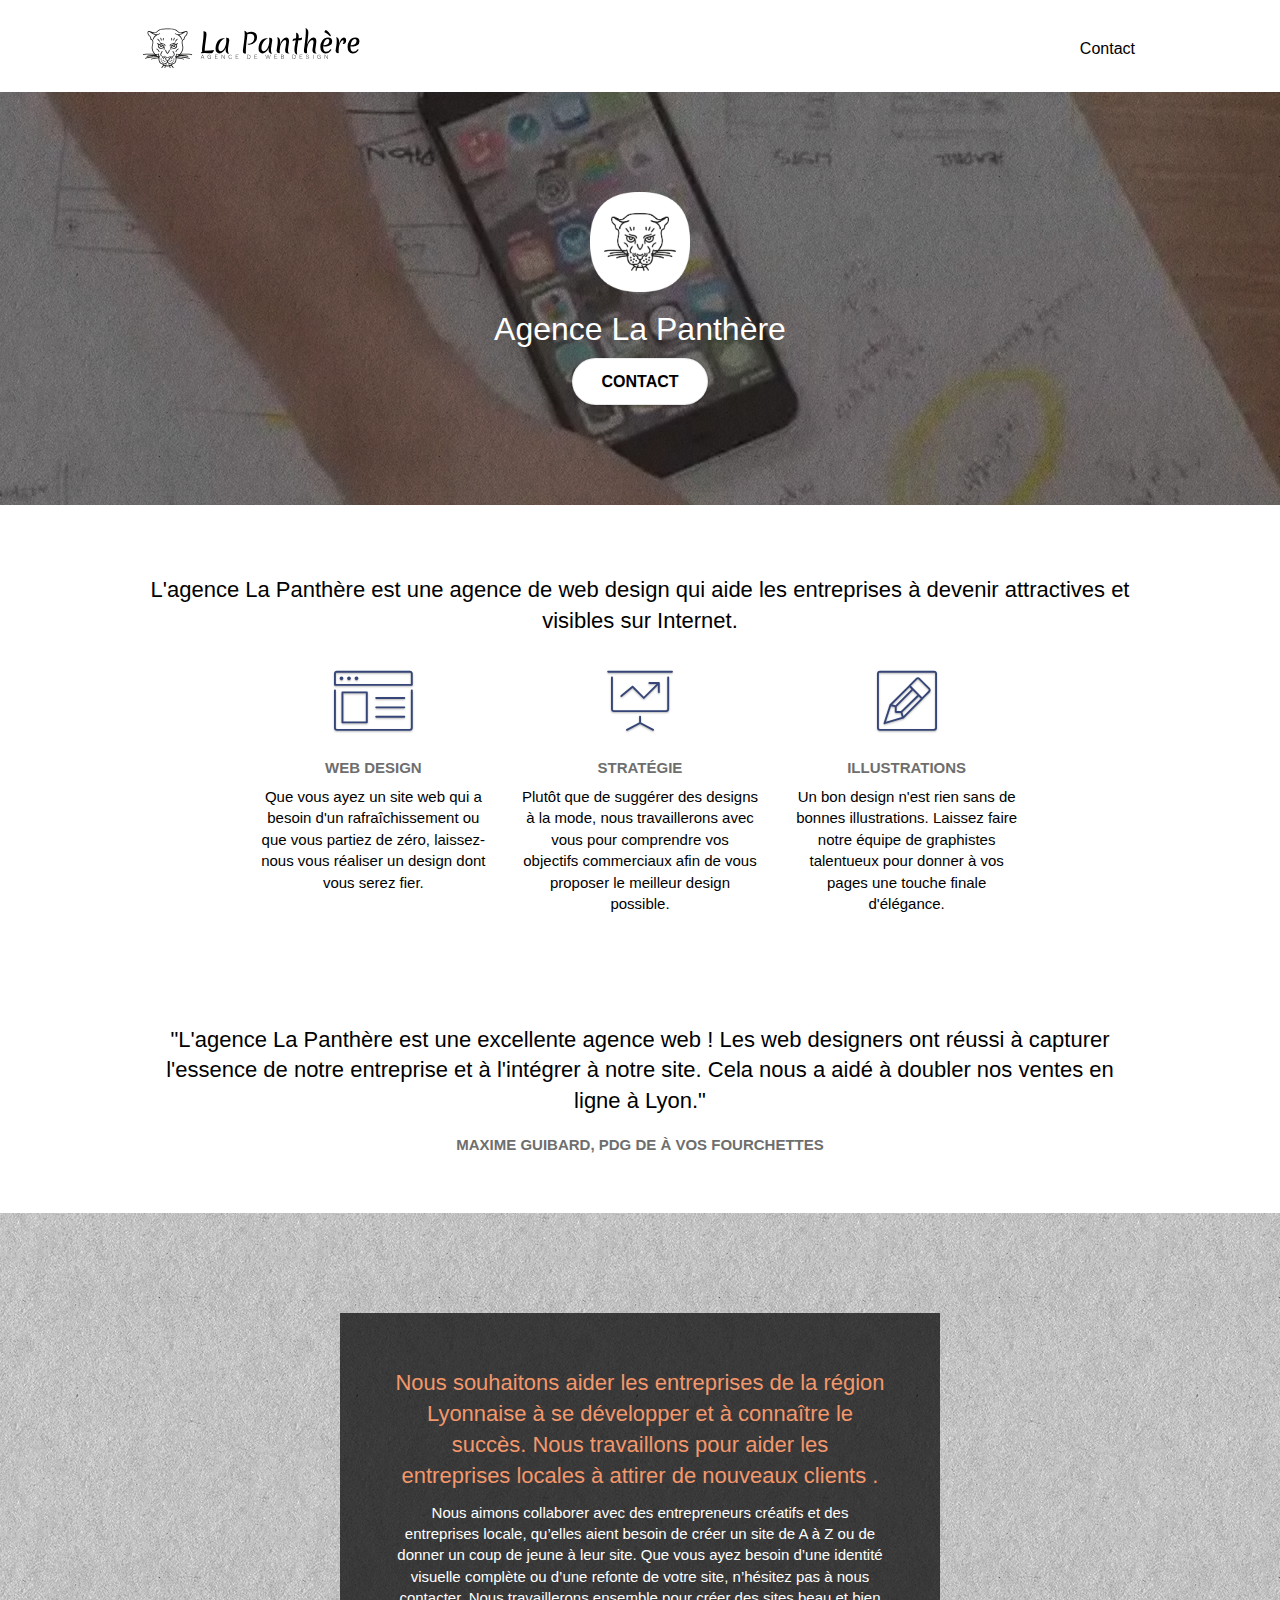
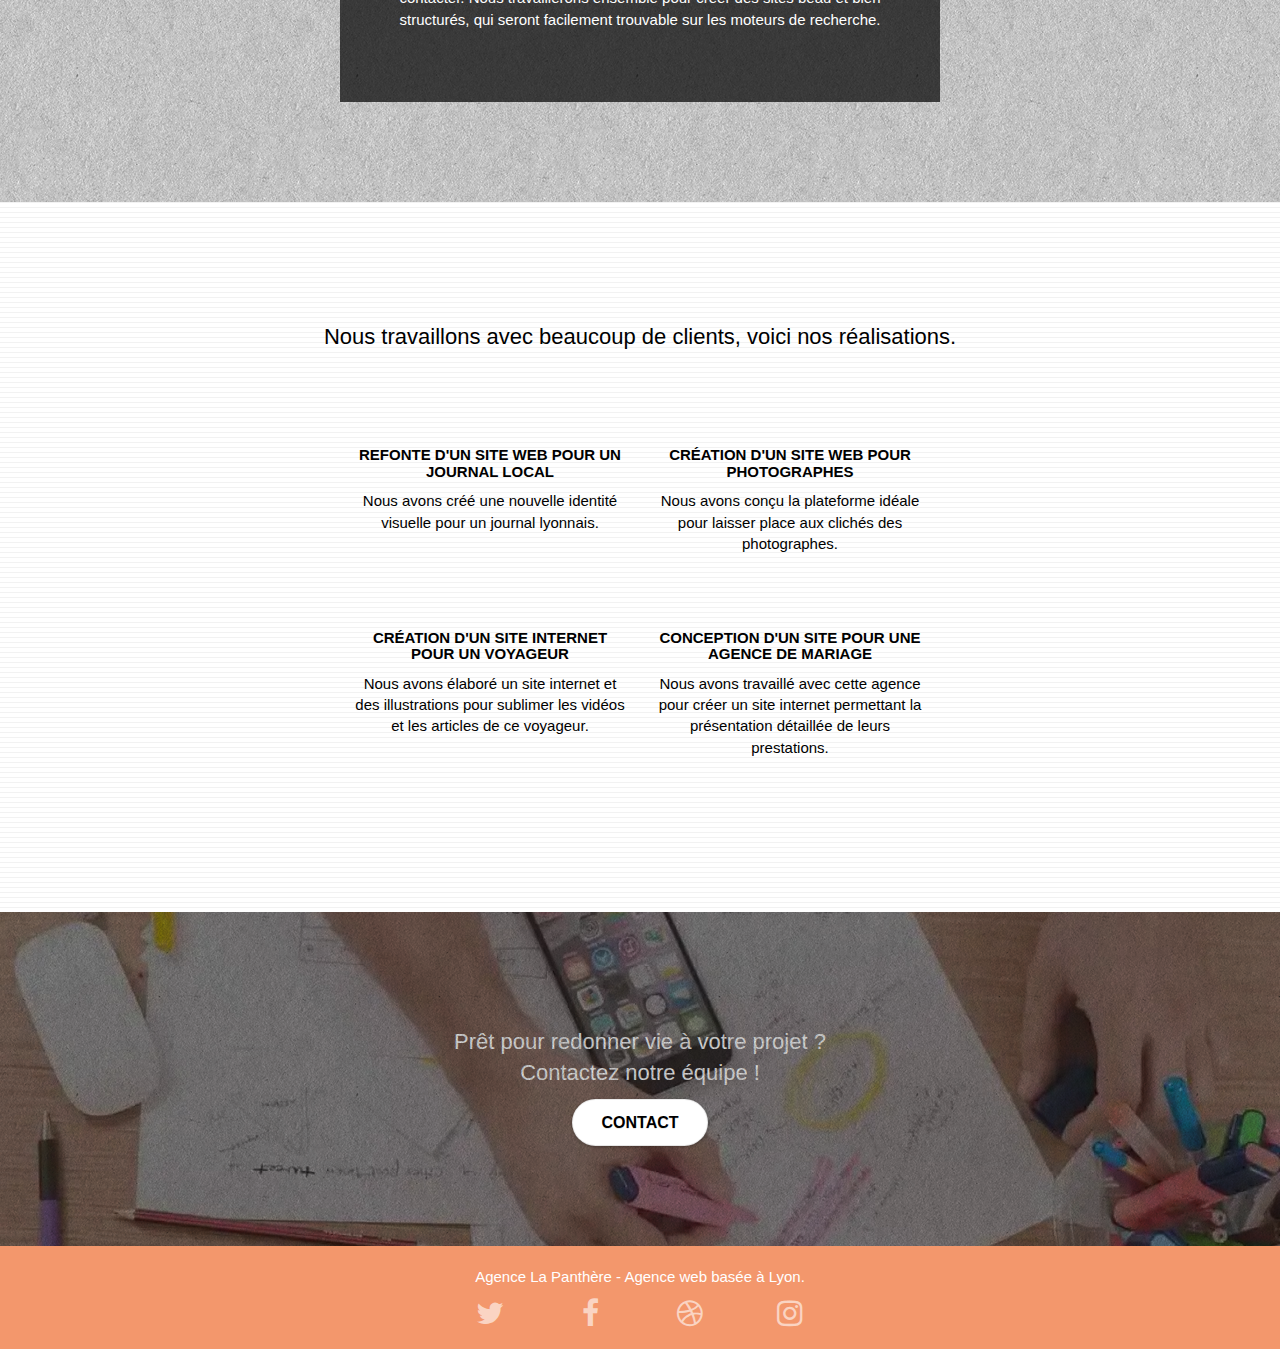
==== index.html @ 95ff9c37 "Add files via upload" ====
<!doctype html>
<html lang="fr">
<head>
    <meta charset="utf-8">
    <meta name="description" content="L'agence La Panthère est une agence de web design situé à Lyon qui aide les entreprises à devenir attractives et visibles sur Internet en créant des sites web qui leurs correspondent.">
    <meta name="viewport" content="width=device-width, initial-scale=1.0, viewport-fit=cover">
	<meta name="robots" content="index, follow">


    <link rel="shortcut icon" type="image/png" href="favicon.jpg">
    
	<link rel="stylesheet" type="text/css" href="./css/bootstrap.css">
	<link rel="stylesheet" type="text/css" href="./css/style.css">
	<link rel="stylesheet" type="text/css" href="./css/font-awesome.css">
	<link rel="stylesheet" type="text/css" href="./css/et-line.css">
	
	
    
	
	<title>La Panthère</title>

    
<!-- Analytics -->
<!-- Google tag (gtag.js) -->
<script async src="https://www.googletagmanager.com/gtag/js?id=G-2GWKGF36MF"></script>
<script>
  window.dataLayer = window.dataLayer || [];
  function gtag(){dataLayer.push(arguments);}
  gtag('js', new Date());

  gtag('config', 'G-2GWKGF36MF');
</script>

</head>

<body>
	<div class="page-container">
    
		<!-- bloc-header -->
		<header class="bloc bgc-white l-bloc " id="bloc-0">
			<div class="container bloc-sm">

				<nav class="navbar row">
					<div class="navbar-header">
						<span class="navbar-brand" href="index.html">
							<img src="img/agence-la-panthere-monochrome.svg" alt="logo de la marque représentant une panthère" height="40" width="220"/>
						</span>
						<button id="nav-toggle" type="button" class="ui-navbar-toggle navbar-toggle" data-toggle="collapse" data-target=".navbar-1">
							<span class="sr-only">Toggle navigation</span><span class="icon-bar"></span><span class="icon-bar"></span><span class="icon-bar"></span>
						</button>
					</div>
					<div class="collapse navbar-collapse navbar-1 special-dropdown-nav">
						<ul class="site-navigation nav navbar-nav">
							<li>
								<a href="page2.html" aria-label="Redirection vers une page de formulaire pour nous">Contact</a>
							</li>
						</ul>
					</div>
				</nav>
			</div>
		</header>

		<!-- bloc-1-presentation -->
		<section class="bloc bgc-dark-slate-blue bg-banniere d-bloc bg-t-edge bloc-bg-texture texture-paper b-parallax" id="bloc-1-hero">
			<div class="container bloc-lg">
				<div class="row tight-width-whitespace">
					<div class="col-sm-12">
						<img src="img/logo.webp" class="center-block image-resize-mode" width="100" height="100" alt="logo de la marque représentant une panthère" />
						<h1 class="text-center hero-bloc-text tc-black ">
							Agence La Panthère
						</h1>
						<div class="text-center">
							<a href="page2.html" aria-label="Redirection vers une page de formulaire pour nous" class="btn btn-lg btn-clean btn-rd cta-hero btn-white" id="cta-hero">Contact</a>
						</div>
					</div>
				</div>
			</div>
		</section>

		<!-- bloc-2-services -->
		<section class="bloc bgc-white l-bloc" id="bloc-2-services">
			<div class="container bloc-md">
				<div class="row">
					<div  class="d-flex justify-content-center col-sm-12 text-center" >
						<h2 class="text-center">L'agence La Panthère est une agence de web design qui aide les entreprises à devenir attractives et visibles sur Internet.</h2>
					</div>
				</div>
				<div class="row voffset-lg med-width-whitespace">
					<div class="col-sm-4">
						<div class="text-center">
							<span class="et-icon-browser sm-shadow icon-dark-slate-blue icons icon-lg"></span>
						</div>
						<h3 class="mg-md text-center">
							Web design
						</h3>
						<p class="text-center ">
							Que vous ayez un site web qui a besoin d'un rafraîchissement ou que vous partiez de zéro, laissez-nous vous réaliser un design dont vous serez fier.
						</p>
					</div>
					<div class="col-sm-4">
						<div class="text-center">
							<span class="et-icon-presentation sm-shadow icon-dark-slate-blue icons icon-lg"></span>
						</div>
						<h3 class="mg-md text-center">
							Stratégie
						</h3>
						<p class="text-center ">
							Plutôt que de suggérer des designs à la mode, nous travaillerons avec vous pour comprendre vos objectifs commerciaux afin de vous proposer le meilleur design possible.<br>
						</p>
					</div>
					<div class="col-sm-4">
						<div class="text-center">
							<span class="et-icon-edit sm-shadow icon-dark-slate-blue icons icon-lg"></span>
						</div>
						<h3 class="mg-md text-center">
							Illustrations
						</h3>
						<p class="text-center ">
							Un bon design n'est rien sans de bonnes illustrations. Laissez faire notre équipe de graphistes talentueux pour donner à vos pages une touche finale d'élégance.
						</p>
					</div>
				</div>
				<div class=" voffset-lg voffset">
					<div class="d-flex justify-content-center col-sm-12" >
						<h2 class="text-center">"L'agence La Panthère est une excellente agence web ! Les web 
							designers ont réussi à capturer l'essence de notre 
							entreprise et à l'intégrer à notre site. Cela nous a aidé à
							doubler nos ventes en ligne à Lyon."</h2>
						<h3 class="text-center ">Maxime Guibard, PDG de À vos fourchettes</h3>

					</div>
				</div>
			</div>
		</section>

		<!-- bloc-3-what-i-do -->
		<section class="bloc tc-white bg-dark bg-presentation d-bloc bloc-bg-texture texture-paper b-parallax" id="bloc-3-what-i-do">
			<div class="container bloc-lg">
				<div class="row tight-width-whitespace black-background">
					<div class="col-sm-12">
						<h2 class="mg-md text-center tc-atomic-tangerine">
							Nous souhaitons aider les entreprises de la région Lyonnaise à se développer et à connaître le succès. Nous travaillons pour aider les entreprises locales à attirer de nouveaux clients .<br>
						</h2>
						<p class="text-center white ">
							Nous aimons collaborer avec des entrepreneurs créatifs et des entreprises locale, qu’elles aient besoin de créer un site de A à Z ou de donner un coup de jeune à leur site. Que vous ayez besoin d’une identité visuelle complète ou d’une refonte de votre site, n’hésitez pas à nous contacter. Nous travaillerons ensemble pour créer des sites beau et bien structurés, qui seront facilement trouvable sur les moteurs de recherche. <br><br>
						</p>
					</div>
				</div>
			</div>
		</section>

		<!-- bloc-4-portfolio -->
		<section class="bloc bgc-white bg-lines-h2-bg bg-repeat l-bloc" id="bloc-4-portfolio">
			<div class="container bloc-lg">
				<div class="row">
					<div class="col-sm-12 text-center">
						<h2 class="text-center h2Portfolio">Nous travaillons avec beaucoup de clients, 
							voici nos réalisations.</h2>
					</div>
				</div>
				
				<div class="row tight-width-whitespace portfolio-row">
					<div class="col-sm-6 flexmobilecarte ">
						<a href="#"  data-lightbox="img/1.webp" data-gallery-id="gallery-1" data-caption="Création d'un site web pour photographes" data-frame="snapshot-lb" aria-label="Carrousel image" >
							<amp-img src="img/1.webp" class="img-responsive " alt="magazines de différentes couleurs empilés" width="320" height="320"/></a>
						<h3 class="mg-md text-center h3Portfolio">
							Refonte d'un site web pour un journal local
						</h3>
						<p class="text-center">
							Nous avons créé une nouvelle identité visuelle pour un journal lyonnais.
						</p>
					</div>
					<div class="col-sm-6 flexmobilecarte">
						<a href="#"  data-lightbox="img/2.webp" data-gallery-id="gallery-1" data-caption="Création d'un site web pour photographes" data-frame="snapshot-lb" aria-label="Carrousel image"> 
							<amp-img src="img/2.webp" class="img-responsive " alt="une jeune femme prend une photo de nuit dans une ville" width="320" height="320"/></a>
						<h3 class="mg-md text-center h3Portfolio">
							Création d'un site web pour photographes
						</h3>
						<p class="text-center">
							Nous avons conçu la plateforme idéale pour laisser place aux clichés des photographes.
						</p>
					</div>
				</div>

				<div class="row tight-width-whitespace portfolio-row">
					<div class="col-sm-6 flexmobilecarte">
						<a href="#" data-lightbox="img/3.webp" data-gallery-id="gallery-1" data-caption="Création d'un site internet pour un voyageur" data-frame="snapshot-lb" aria-label="Carrousel image">
							<amp-img src="img/3.webp" class="img-responsive " alt="Du matériels photographiques dispoés sur une table en grille" width="320" height="320"/></a>
						<h3 class="mg-md text-center h3Portfolio">
							Création d'un site internet pour un voyageur
						</h3>
						<p class="text-center">
							Nous avons élaboré un site internet et des illustrations pour sublimer les vidéos et les articles de ce voyageur.
						</p>
					</div>
					<div class="col-sm-6 flexmobilecarte">
						<a href="#" data-lightbox="img/4.webp" data-gallery-id="gallery-1" data-caption="Conception d'un site pour une agence de mariage" data-frame="snapshot-lb" aria-label="Carrousel image">
							<amp-img src="img/4.webp" class="img-responsive " alt="bureau désorganisé avec des documents et un ordinateur portable on ne voit de la personne qe ses mains tapant sur le clavier" width="320" height="320"/></a>
						<h3 class="mg-md text-center h3Portfolio">
							Conception d'un site pour une agence de mariage
						</h3>
						<p class="text-center">
							Nous avons travaillé avec cette agence pour créer un site internet permettant la présentation détaillée de leurs prestations.
						</p>
					</div>
				</div>
			</div>
		</section>

		<!-- bloc-5-cta -->
		<div class="bloc bgc-dark-slate-blue bg-banniere d-bloc bloc-bg-texture texture-paper" id="bloc-5-cta">
			<div class="container bloc-lg">
				<div class="row">
					<h2 class="mg-md text-center tc-white">
						Prêt pour redonner vie à votre projet ?<br>Contactez notre équipe !
					</h2>
					<div class="col-sm-12 text-center">
						<a href="page2.html" class="btn btn-white btn-clean btn-rd btn-lg cta-hero" aria-label="Redirection vers une page de formulaire pour nous" >Contact</a>
					</div>
				</div>
			</div>
		</div>

		<!-- Footer - bloc-8 -->
		<footer class="bloc bgc-atomic-tangerine d-bloc" id="bloc-8">
			<div class="container bloc-sm">
				<div class="row">
					<div class="col-sm-12">
						<p class="text-center white">
							Agence La Panthère - Agence web basée à Lyon.<br>
						</p>
						<div class="row row-no-gutters social">
							<div class="col-lg-3 col-md-3 col-sm-3 col-xs-3">
								<div class="text-center">
									<a class="social" href="index.html" aria-label="redirection vers notre page twitter pour plus d'actualités">
										<span class="fa fa-twitter icon-md"></span>
									</a>
								</div>
							</div>
							<div class="col-lg-3 col-md-3 col-sm-3 col-xs-3">
								<div class="text-center">
									<a class="social" href="index.html" aria-label="redirection vers notre page facebook pour plus d'actualités">
										<span class="fa fa-facebook icon-md"></span>
									</a>
								</div>
							</div>
							<div class="col-lg-3 col-md-3 col-sm-3 col-xs-3">
								<div class="text-center">
									<a class="social" href="index.html" aria-label="redirection vers notre page dribble pour plus d'actualités">
										<span class="fa fa-dribbble icon-md"></span>
									</a>
								</div>
							</div>
							<div class="col-lg-3 col-md-3 col-sm-3 col-xs-3">
								<div class="text-center">
									<a class="social" href="index.html" aria-label="redirection vers notre page instagram pour voir nos plus récents projet">
										<span class="fa fa-instagram icon-md"></span>
									</a>
								</div>
							</div>
						</div>
					</div>
				</div>
			</div>
		</footer>

	</div>

	<script src="./js/jquery-2.1.0.js" defer></script>
	<script src="./js/bootstrap.js" defer></script>
	<script src="./js/blocs.js" defer></script>
	<script src="./js/jquery.touchSwipe.js" defer></script>
			

</body>
</html>
---- css/style.css ----
body {
    margin: 0;
    padding: 0;
    background: #FFF;
    overflow-x: hidden;
    -webkit-font-smoothing: antialiased;
    -moz-osx-font-smoothing: grayscale;
}

a,
button {
    transition: all .3s ease-in-out;
    outline: none!important;
}

a:hover {
    text-decoration: none;
    cursor: pointer;
}

#page-loading-blocs-notifaction {
    position: fixed;
    top: 0;
    bottom: 0;
    width: 100%;
    z-index: 100000;
    background: #FFFFFF url("img/pageload-spinner.gif") no-repeat center center;
}

.bloc {
    width: 100%;
    clear: both;
    background: 50% 50% no-repeat;
    padding: 0 50px;
    -webkit-background-size: cover;
    -moz-background-size: cover;
    -o-background-size: cover;
    background-size: cover;
    position: relative;
}

.bloc .container {
    padding-left: 0;
    padding-right: 0;
}

.bloc-lg {
    padding: 100px 50px;
}

.bloc-md {
    padding: 50px;
}

.bloc-sm {
    padding: 20px 50px;
}

.bg-center,
.bg-l-edge,
.bg-r-edge,
.bg-t-edge,
.bg-b-edge,
.bg-tl-edge,
.bg-bl-edge,
.bg-tr-edge,
.bg-br-edge,
.bg-repeat {
    background: 50% 50% no-repeat;
    background-size: cover;
}

.bg-repeat {
    background: repeat;
}



.bloc-bg-texture::before {
    content: "";
    background-size: 2px 2px;
    position: absolute;
    top: 0;
    bottom: 0;
    left: 0;
    right: 0;
}

.texture-paper::before {
    background: url("../img/texture-paper.webp");
    background-size: 280px 280px;
}

.b-parallax {
    background-attachment: fixed;
}

.d-bloc {
    color: rgba(255, 255, 255, .7);
}

.d-bloc button:hover {
    color: rgba(255, 255, 255, .9);
}

.d-bloc .icon-round,
.d-bloc .icon-square,
.d-bloc .icon-rounded,
.d-bloc .icon-semi-rounded-a,
.d-bloc .icon-semi-rounded-b {
    border-color: rgba(255, 255, 255, .9);
}

.d-bloc .divider-h span {
    border-color: rgba(255, 255, 255, .2);
}

.d-bloc .a-btn,
.d-bloc .navbar a,
.d-bloc .navbar-brand,
.d-bloc a .icon-sm,
.d-bloc a .icon-md,
.d-bloc a .icon-lg,
.d-bloc a .icon-xl,
.d-bloc h1 a,
.d-bloc h2 a,
.d-bloc h3 a,
.d-bloc h4 a,
.d-bloc h5 a,
.d-bloc h6 a,
.d-bloc p a {
    color: rgba(255, 255, 255, .6);
}

.d-bloc .a-btn:hover,
.d-bloc .navbar a:hover,
.d-bloc .navbar-brand:hover,
.d-bloc a:hover .icon-sm,
.d-bloc a:hover .icon-md,
.d-bloc a:hover .icon-lg,
.d-bloc a:hover .icon-xl,
.d-bloc h1 a:hover,
.d-bloc h2 a:hover,
.d-bloc h3 a:hover,
.d-bloc h4 a:hover,
.d-bloc h5 a:hover,
.d-bloc h6 a:hover,
.d-bloc p a:hover {
    color: rgba(255, 255, 255, 1);
}

.d-bloc .navbar-toggle .icon-bar {
    background: rgba(255, 255, 255, 1);
}

.d-bloc .btn-wire,
.d-bloc .btn-wire:hover {
    color: rgba(255, 255, 255, 1);
    border-color: rgba(255, 255, 255, 1);
}

.d-bloc .panel {
    color: rgba(0, 0, 0, .5);
}

.d-bloc .panel button:hover {
    color: rgba(0, 0, 0, .7);
}

.d-bloc .panel icon {
    border-color: rgba(0, 0, 0, .7);
}

.d-bloc .panel .divider-h span {
    border-color: rgba(0, 0, 0, .1);
}

.d-bloc .panel .a-btn {
    color: rgba(0, 0, 0, .6);
}

.d-bloc .panel .a-btn:hover {
    color: rgba(0, 0, 0, 1);
}

.d-bloc .panel .btn-wire,
.d-bloc .panel .btn-wire:hover {
    color: rgba(0, 0, 0, .7);
    border-color: rgba(0, 0, 0, .3);
}

.d-bloc .panel,
.l-bloc {
    color: rgba(0, 0, 0, .5);
}

.d-bloc .panel button:hover,
.l-bloc button:hover {
    color: rgba(0, 0, 0, .7);
}

.l-bloc .icon-round,
.l-bloc .icon-square,
.l-bloc .icon-rounded,
.l-bloc .icon-semi-rounded-a,
.l-bloc .icon-semi-rounded-b {
    border-color: rgba(0, 0, 0, .7);
}

.d-bloc .panel .divider-h span,
.l-bloc .divider-h span {
    border-color: rgba(0, 0, 0, .1);
}

.d-bloc .panel .a-btn,
.l-bloc .a-btn,
.l-bloc .navbar a,
.l-bloc .navbar-brand,
.l-bloc a .icon-sm,
.l-bloc a .icon-md,
.l-bloc a .icon-lg,
.l-bloc a .icon-xl,
.l-bloc h1 a,
.l-bloc h2 a,
.l-bloc h3 a,
.l-bloc h4 a,
.l-bloc h5 a,
.l-bloc h6 a,
.l-bloc p a {
    color: rgba(0, 0, 0, .6);
}

.d-bloc .panel .a-btn:hover,
.l-bloc .a-btn:hover,
.l-bloc .navbar a:hover,
.l-bloc .navbar-brand:hover,
.l-bloc a:hover .icon-sm,
.l-bloc a:hover .icon-md,
.l-bloc a:hover .icon-lg,
.l-bloc a:hover .icon-xl,
.l-bloc h1 a:hover,
.l-bloc h2 a:hover,
.l-bloc h3 a:hover,
.l-bloc h4 a:hover,
.l-bloc h5 a:hover,
.l-bloc h6 a:hover,
.l-bloc p a:hover {
    color: rgba(0, 0, 0, 1);
}

.l-bloc .navbar-toggle .icon-bar {
    color: rgba(0, 0, 0, .6);
}

.d-bloc .panel .btn-wire,
.d-bloc .panel .btn-wire:hover,
.l-bloc .btn-wire,
.l-bloc .btn-wire:hover {
    color: rgba(0, 0, 0, .7);
    border-color: rgba(0, 0, 0, .3);
}

.voffset {
    margin-top: 30px;
}

.voffset-lg {
    margin-top: 80px;
}

.row-no-gutters {
    margin-right: 0;
    margin-left: 0;
}

.row.row-no-gutters > [class^="col-"],
.row.row-no-gutters > [class*=" col-"] {
    padding-right: 0;
    padding-left: 0;
}

#bloc-1-hero h1 {
    font-size: 32px;
}

.navbar {
    margin-bottom: 0;
    z-index: 1;
}

.navbar-brand {
    height: auto;
    padding: 3px 15px;
    font-size: 25px;
    font-weight: normal;
    font-weight: 600;
    line-height: 44px;
}

.navbar-brand img {
    max-height: 200px;
    margin: 0 5px 0 0;
    display: inline;
}

.navbar-brand img[src$=svg] {
    min-width: 100px;
}

.nav-center .navbar-brand img {
    margin: 0;
}

.navbar .nav {
    padding-top: 2px;
    margin-right: -16px;
    float: right;
    z-index: 1;
}

.nav > li {
    float: left;
    margin-top: 4px;
    font-size: 16px;
}

.navbar-nav .open .dropdown-menu > li > a {
    text-align: inherit;
}

.nav > li a:hover,
.nav > li a:focus {
    background: transparent;
}

.navbar-toggle {
    margin: 10px 10px 0 0;
    border: 0px;
}

.navbar-toggle:hover {
    background: transparent!important;
}

.navbar-toggle .icon-bar {
    background-color: rgba(0, 0, 0, .5);
    width: 26px;
}

.nav-invert .navbar .nav {
    float: left;
}

.nav-invert .navbar-header,
.nav-invert .navbar-brand {
    float: right;
    position: relative;
    z-index: 2;
}

@media (min-width: 768px) {
    .site-navigation {
        position: absolute;
        top: 50%;
        right: 20px;
        transform: translate(0, -50%);
        -webkit-transform: translateY(-50%);
    }
    .nav > li .dropdown-menu a,
    .nav > li .dropdown-menu a:hover {
        color: #484848;
    }
    .nav-invert .site-navigation {
        left: 0;
        right: 0;
    }
    .nav-center {
        text-align: center;
    }
    .nav-center .navbar-header {
        width: 100%;
    }
    .nav-center .navbar-header,
    .nav-center .navbar-brand,
    .nav-center .nav > li {
        float: none;
        display: inline-block;
    }
    .nav-center .site-navigation {
        position: relative;
        width: 100%;
        right: 0;
        margin-right: 0px;
        margin-top: 20px;
    }
    .nav-center.mini-nav .navbar-toggle {
        float: none;
        margin: 10px auto 0;
    }
}

.nav > li > .dropdown a {
    background: none!important;
    display: block;
    padding: 14px 15px;
}

nav .caret {
    margin: 0 5px;
}

.dropdown-menu .dropdown-menu {
    top: -8px;
    left: 100%;
}

.dropdown-menu .dropmenu-flow-right {
    top: 100%;
    left: 0;
    margin-left: -1px;
    border-top-left-radius: 0;
    border-top-right-radius: 0;
}

.dropdown-menu .dropdown span {
    border: 4px solid black;
    border-top-color: transparent;
    border-right-color: transparent;
    border-bottom-color: transparent;
    margin: 6px -5px 0 0!important;
    float: right;
}

.mg-md {
    margin-top: 15px;
    margin-bottom: 10px;
}

.mg-lg {
    margin-top: 10px;
    margin-bottom: 40px;
}

.btn {
    margin: 0 5px 5px 0;
}

.btn.pull-right {
    margin: 0 0 5px 5px;
}

.btn-d,
.btn-d:hover,
.btn-d:focus {
    color: #FFF;
    background: rgba(0, 0, 0, .3);
}

button {
    outline: none!important;
}

.btn-rd {
    border-radius: 40px;
}

.btn-clean {
    border: 1px solid rgba(0, 0, 0, .08);
    border-bottom-color: rgba(0, 0, 0, .1);
    text-shadow: 0 1px 0 rgba(0, 0, 1, .1);
    box-shadow: 0 1px 3px rgba(0, 0, 1, .25), inset 0 1px 0 0 rgba(255, 255, 255, .15);
}

.icon-md {
    font-size: 30px!important;
}

.icon-lg {
    font-size: 60px!important;
}

.sm-shadow {
    text-shadow: 0 1px 2px rgba(0, 0, 0, .3);
}

.panel-sq,
.panel-sq .panel-heading,
.panel-sq .panel-footer {
    border-radius: 0;
}

.panel-rd {
    border-radius: 30px;
}

.panel-rd .panel-heading {
    border-radius: 29px 29px 0 0;
}

.panel-rd .panel-footer {
    border-radius: 0 0 29px 29px;
}

.form-control {
    border-color: rgba(0, 0, 0, .1);
    box-shadow: none;
}

.scrollToTop {
    width: 40px;
    height: 40px;
    position: fixed;
    bottom: 20px;
    right: 20px;
    opacity: 0;
    z-index: 500;
    transition: all .3s ease-in-out;
}

.scrollToTop span {
    margin-top: 6px;
}

.showScrollTop {
    font-size: 14px;
    opacity: 1;
}

a[data-lightbox] {
    position: relative;
    display: block;
    text-align: center;
}

a[data-lightbox]:hover::before {
    content: "+";
    font-family: "HelveticaNeue-Light", "Helvetica Neue Light", "Helvetica Neue", Helvetica, Arial;
    font-size: 32px;
    width: 50px;
    height: 50px;
    margin-left: -25px;
    border-radius: 50%;
    background: rgba(0, 0, 0, .6);
    color: #FFF;
    font-weight: 100;
    z-index: 1;
    position: absolute;
    top: 50%;
    transform: translateY(-50%);
    -webkit-transform: translateY(-50%);
}

a[data-lightbox]:hover img {
    opacity: 0.6;
    -webkit-animation-fill-mode: none;
    animation-fill-mode: none;
}

#lightbox-modal {
    display: flex;
    align-items: center;
}

#lightbox-modal .modal-dialog {
    width: 90%;
    max-width: 900px;
    margin: 0 auto 0;
}

#lightbox-modal .modal-dialog img {
    max-height: 90vh;
    margin: 0 auto;
}

.lightbox-caption {
    padding: 20px;
    color: #FFF;
    background: rgba(0, 0, 0, .5);
    position: absolute;
    left: 15px;
    right: 15px;
    bottom: 5px;
}

.close-lightbox {
    color: #FFF;
    font-size: 30px;
    position: absolute;
    top: 20px;
    right: 20px;
    z-index: 20;
    background: rgba(0, 0, 0, .5);
    border: none;
    line-height: 30px;
    padding: 0 9px 5px;
    opacity: 0.3;
}

.close-lightbox:hover,
.next-lightbox:hover,
.prev-lightbox:hover {
    opacity: 1.0;
    color: #FFF;
}

.next-lightbox,
.prev-lightbox {
    font-size: 20px;
    color: rgba(255, 255, 255, .9);
    background: rgba(0, 0, 0, .5);
    transition: all .2s ease-in-out;
    position: absolute;
    top: 45%;
    z-index: 1;
    opacity: 0.4;
}

.next-lightbox {
    padding: 6px 8px 1px 13px;
    right: 25px;
}

.prev-lightbox {
    padding: 6px 13px 1px 10px;
    left: 25px;
}

.snapshot-lb .modal-body {
    padding-bottom: 45px;
}

.snapshot-lb .lightbox-caption {
    padding: 0;
    color: rgba(0, 0, 0, .5);
    background: none;
}

h1,
h2,
h3,
h4,
h5,
h6,
p,
label,
.btn,
a {
    font-family: "helvetica";
    font-weight: 400;
    color: #000000!important;
}

.container {
    max-width: 1000px;
}

.hero-bloc-text {
    font-size: 38px;
}

.hero-bloc-text-sub {
    font-size: 36px;
}

.statement-bloc-text {
    line-height: 26px;
    font-style: italic;
    font-size: 20px;
    text-align: center;
    font-weight: lighter;
    max-width: 520px;
    margin: auto auto auto auto;
}

p {
    font-size: 11px;
}

.tight-width-whitespace {
    max-width: 600px;
    margin: auto auto auto auto;
}

.h1 {
    font-size: 20px;
    font-family: "Open Sans";
}

.cta-hero {
    margin-top: 22px;
    color: #FFFFFF!important;
    text-transform: uppercase;
    padding: 12px 28px 12px 28px;
    font-size: 16px;
    font-weight: 700;
    margin: auto;
}

.social {
    max-width: 400px;
    margin: auto auto auto auto;
}

h2 {
    font-size: 22px;
    line-height: 1.4em;
}

h3 {
    font-size: 15px;
    text-transform: uppercase;
    font-weight: 700;
    color: #6e6e6e!important;
}

.med-width-whitespace {
    max-width: 800px;
    margin: auto auto auto auto;
    box-shadow: 0px 0px 0px #000000;
}

h1 {
    color: #ffffff!important;
}

h4 {
    color: #000000!important;
}

.icons {
    margin-bottom: 14px;
    margin-top: 24px;
}

.white {
    color: #FFFFFF!important;
}

.portfolio-thumb {
    margin-bottom: 24px;
}

.portfolio-row {
    margin-bottom: 44px;
    margin-top: 50px;
}



.avatar {
    box-shadow: 0px 4px 9px rgba(0, 0, 0, 0.3);
}

.black-background {
    background-color: rgba(0, 0, 0, 0.7);
    padding: 40px 40px 40px 40px;
}

.bold-link {
    font-weight: 900;
    text-decoration: underline!important;
}

.bgc-white {
    background-color: #FFFFFF;
}

.bgc-dark-slate-blue {
    background-color: #364577;
}

.bgc-atomic-tangerine {
    background-color: #F3976C;
}

.tc-atomic-tangerine {
    color: #F3976C!important;
}

.tc-white {
    color: #ffffff!important;
}
.btn-white {
    background: #ffffff;
    color: #000000!important;
}
.btn-white-border {
    background: #ffffff;
    color: #000000!important;
    border: 2px solid black;
}
.btn-black {
    background: #000000;
    color: #ffffff!important;
}

/*
.btn-black:hover {
    background: #c27956!important;
    color: #FFFFFF!important;
}
*/

.ltc-white {
    color: #FFFFFF!important;
}

.ltc-white:hover {
    color: #cccccc!important;
}

.ltc-atomic-tangerine {
    color: #F3976C!important;
}

.ltc-atomic-tangerine:hover {
    color: #c27956!important;
}

.icon-dark-slate-blue {
    color: #364577!important;
    border-color: #364577!important;
}

.bg-dots-bg {
    background-image: url("../img/dots-bg.png");
}

.bg-lines-h2-bg {
    background-image: url("../img/lines-h2-bg.png");
}

.bg-banniere {
    background-image: url("../img/agence-la-panthere.webp");
}

.bg-presentation {
    background-image: url("../img/image-de-presentation.webp");
}

@media (max-width: 1024px) {
    .bloc {
        padding-left: 20px;
        padding-right: 20px;
    }
    .bloc.full-width-bloc,
    .bloc-tile-2.full-width-bloc .container,
    .bloc-tile-3.full-width-bloc .container,
    .bloc-tile-4.full-width-bloc .container {
        padding-left: 0;
        padding-right: 0;
    }
}

@media (max-width: 992px) and (min-width: 768px) {
    .navbar .nav {
        max-width: 80%
    }
    .nav-center.navbar .nav {
        max-width: 100%
    }
}

@media only screen and (min-device-width: 768px) and (max-device-width: 1024px) and (orientation: landscape) {
    .b-parallax {
        background-attachment: scroll;
    }
}

@media only screen and (min-device-width: 1024px) and (max-device-width: 1366px) and (-webkit-min-device-pixel-ratio: 1.5) {
    .b-parallax {
        background-attachment: scroll;
    }
}

@media (max-width: 991px) {
    .container {
        width: 100%;
    }
    .b-parallax {
        background-attachment: scroll;
    }
    .page-container,
    #hero-bloc {
        overflow-x: hidden;
        position: relative;
    }
    .bloc {
        padding-left: constant(safe-area-inset-left);
        padding-right: constant(safe-area-inset-right);
    }
    .bloc-group,
    .bloc-group .bloc {
        display: block;
        width: 100%;
    }
    .bloc-fill-screen .fill-bloc-top-edge,
    .bloc-fill-screen .fill-bloc-bottom-edge {
        padding: 0 20px;
        padding-left: constant(safe-area-inset-left);
        padding-right: constant(safe-area-inset-right);
    }
}

@media (max-width: 767px) {
    .page-container {
        overflow-x: hidden;
        position: relative;
    }
    h1,
    h2,
    h3,
    h4,
    h5,
    h6,
    p,
    #disqus_thread {
        padding-left: 10px!important;
        padding-right: 10px!important;
    }
    .b-parallax {
        background-attachment: scroll;
    }
    .navbar .nav {
        padding-top: 0;
        border-top: 1px solid rgba(0, 0, 0, .2);
        float: none!important;
    }
    .navbar.row {
        margin-left: 0;
        margin-right: 0;
    }
    .site-navigation {
        position: inherit;
        transform: none;
        -webkit-transform: none;
        -ms-transform: none;
    }
    .nav > li {
        margin-top: 0;
        border-bottom: 1px solid rgba(0, 0, 0, .1);
        background: rgba(0, 0, 0, .05);
        text-align: left;
        padding-left: 15px;
        width: 100%;
    }
    .nav > li:hover {
        background: rgba(0, 0, 0, .08);
    }
    .dropdown .dropdown a .caret {
        float: none;
        margin: 5px 0 0 10px!important;
        border: 4px solid black;
        border-bottom-color: transparent;
        border-right-color: transparent;
        border-left-color: transparent;
    }
    #hero-bloc .navbar .nav {
        background: rgba(0, 0, 0, .8);
    }
    #hero-bloc .navbar .nav a {
        color: rgba(255, 255, 255, .6);
    }
    .hero {
        padding: 50px 0;
    }
    .hero-nav {
        left: -1px;
        right: -1px;
    }
    .navbar-collapse {
        padding: 0;
        overflow-x: hidden;
        -webkit-box-shadow: none;
        box-shadow: none;
    }
    .navbar-brand img {
        max-height: 40px;
        width: auto;
    }
    .nav-invert .navbar-header {
        float: none;
        width: 100%;
    }
    .nav-invert .navbar-toggle {
        float: left;
        margin-left: 10px;
    }
    .bloc {
        padding-left: 0;
        padding-right: 0;
    }
    .bloc-xxl,
    .bloc-xl,
    .bloc-lg {
        padding: 40px 0;
    }
    .bloc-sm,
    .bloc-md {
        padding-left: 0;
        padding-right: 0;
    }
    .bloc-tile-2 .container,
    .bloc-tile-3 .container,
    .bloc-tile-4 .container,
    .bloc-fill-screen .fill-bloc-top-edge,
    .bloc-fill-screen .fill-bloc-bottom-edge {
        padding-left: 0;
        padding-right: 0;
    }
    .a-block {
        padding: 0 10px;
    }
    .btn-dwn {
        display: none;
    }
    .voffset {
        margin-top: 5px;
    }
    .voffset-md {
        margin-top: 20px;
    }
    .voffset-lg {
        margin-top: 30px;
    }
    form {
        padding: 5px;
    }
    .close-lightbox {
        display: inline-block;
    }
    .blocsapp-device-iphone5 {
        background-size: 216px 425px;
        padding-top: 60px;
        width: 216px;
        height: 425px;
    }
    .blocsapp-device-iphone5 img {
        width: 180px;
        height: 320px;
    }
}

@media (max-width: 400px) {
    .bloc {
        padding-left: 0;
        padding-right: 0;
    }
}

@media (max-width: 767px) {
    .bloc-mob-center-text {
        text-align: center;
    }
}


/*Modifs*/
p {
    font-size: 15px;
}

@media screen and (min-width: 768px) {
    .displaycard{
        display: flex;
        justify-content: center;
        width: 320px;
    }
    
}
.flexmobilecarte  {
    display: flex;
    flex-direction: column;
    align-items: center;
}
@media screen and (max-width:768px){
    .flexmobilecarte {
        margin-bottom: 40px;
    }
}
@media screen and (max-width:768px){
    .portfolio-row {
        margin-bottom: 0px;
        margin-top: 0px;

    }
}
.h2Portfolio{
    color: black;
    margin-bottom: 30px;

}
.h3Portfolio{
    color: black !important; 
}
.h1Noir{
    color: black!important;
}
---- css/et-line.css ----
@font-face {
    font-family: et-line;
    src: url(../fonts/et-line.eot);
    src: url(../fonts/et-line.eot?#iefix) format('embedded-opentype'), url(../fonts/et-line.woff) format('woff'), url(../fonts/et-line.ttf) format('truetype'), url(../fonts/et-line.svg#et-line) format('svg');
    font-weight: 400;
    font-style: normal
}

.et-icon-adjustments,
.et-icon-alarmclock,
.et-icon-anchor,
.et-icon-aperture,
.et-icon-attachment,
.et-icon-bargraph,
.et-icon-basket,
.et-icon-beaker,
.et-icon-bike,
.et-icon-book-open,
.et-icon-briefcase,
.et-icon-browser,
.et-icon-calendar,
.et-icon-camera,
.et-icon-caution,
.et-icon-chat,
.et-icon-circle-compass,
.et-icon-clipboard,
.et-icon-clock,
.et-icon-cloud,
.et-icon-compass,
.et-icon-desktop,
.et-icon-dial,
.et-icon-document,
.et-icon-documents,
.et-icon-download,
.et-icon-dribbble,
.et-icon-edit,
.et-icon-envelope,
.et-icon-expand,
.et-icon-facebook,
.et-icon-flag,
.et-icon-focus,
.et-icon-gears,
.et-icon-genius,
.et-icon-gift,
.et-icon-global,
.et-icon-globe,
.et-icon-googleplus,
.et-icon-grid,
.et-icon-happy,
.et-icon-hazardous,
.et-icon-heart,
.et-icon-hotairballoon,
.et-icon-hourglass,
.et-icon-key,
.et-icon-laptop,
.et-icon-layers,
.et-icon-lifesaver,
.et-icon-lightbulb,
.et-icon-linegraph,
.et-icon-linkedin,
.et-icon-lock,
.et-icon-magnifying-glass,
.et-icon-map,
.et-icon-map-pin,
.et-icon-megaphone,
.et-icon-mic,
.et-icon-mobile,
.et-icon-newspaper,
.et-icon-notebook,
.et-icon-paintbrush,
.et-icon-paperclip,
.et-icon-pencil,
.et-icon-phone,
.et-icon-picture,
.et-icon-pictures,
.et-icon-piechart,
.et-icon-presentation,
.et-icon-pricetags,
.et-icon-printer,
.et-icon-profile-female,
.et-icon-profile-male,
.et-icon-puzzle,
.et-icon-quote,
.et-icon-recycle,
.et-icon-refresh,
.et-icon-ribbon,
.et-icon-rss,
.et-icon-sad,
.et-icon-scissors,
.et-icon-scope,
.et-icon-search,
.et-icon-shield,
.et-icon-speedometer,
.et-icon-strategy,
.et-icon-streetsign,
.et-icon-tablet,
.et-icon-target,
.et-icon-telescope,
.et-icon-toolbox,
.et-icon-tools,
.et-icon-tools-2,
.et-icon-trophy,
.et-icon-tumblr,
.et-icon-twitter,
.et-icon-upload,
.et-icon-video,
.et-icon-wallet,
.et-icon-wine {
    font-family: et-line;
    speak: none;
    font-style: normal;
    font-weight: 400;
    font-variant: normal;
    text-transform: none;
    line-height: 1;
    -webkit-font-smoothing: antialiased;
    -moz-osx-font-smoothing: grayscale;
    display: inline-block
}

.et-icon-mobile:before {
    content: "\e000"
}

.et-icon-laptop:before {
    content: "\e001"
}

.et-icon-desktop:before {
    content: "\e002"
}

.et-icon-tablet:before {
    content: "\e003"
}

.et-icon-phone:before {
    content: "\e004"
}

.et-icon-document:before {
    content: "\e005"
}

.et-icon-documents:before {
    content: "\e006"
}

.et-icon-search:before {
    content: "\e007"
}

.et-icon-clipboard:before {
    content: "\e008"
}

.et-icon-newspaper:before {
    content: "\e009"
}

.et-icon-notebook:before {
    content: "\e00a"
}

.et-icon-book-open:before {
    content: "\e00b"
}

.et-icon-browser:before {
    content: "\e00c"
}

.et-icon-calendar:before {
    content: "\e00d"
}

.et-icon-presentation:before {
    content: "\e00e"
}

.et-icon-picture:before {
    content: "\e00f"
}

.et-icon-pictures:before {
    content: "\e010"
}

.et-icon-video:before {
    content: "\e011"
}

.et-icon-camera:before {
    content: "\e012"
}

.et-icon-printer:before {
    content: "\e013"
}

.et-icon-toolbox:before {
    content: "\e014"
}

.et-icon-briefcase:before {
    content: "\e015"
}

.et-icon-wallet:before {
    content: "\e016"
}

.et-icon-gift:before {
    content: "\e017"
}

.et-icon-bargraph:before {
    content: "\e018"
}

.et-icon-grid:before {
    content: "\e019"
}

.et-icon-expand:before {
    content: "\e01a"
}

.et-icon-focus:before {
    content: "\e01b"
}

.et-icon-edit:before {
    content: "\e01c"
}

.et-icon-adjustments:before {
    content: "\e01d"
}

.et-icon-ribbon:before {
    content: "\e01e"
}

.et-icon-hourglass:before {
    content: "\e01f"
}

.et-icon-lock:before {
    content: "\e020"
}

.et-icon-megaphone:before {
    content: "\e021"
}

.et-icon-shield:before {
    content: "\e022"
}

.et-icon-trophy:before {
    content: "\e023"
}

.et-icon-flag:before {
    content: "\e024"
}

.et-icon-map:before {
    content: "\e025"
}

.et-icon-puzzle:before {
    content: "\e026"
}

.et-icon-basket:before {
    content: "\e027"
}

.et-icon-envelope:before {
    content: "\e028"
}

.et-icon-streetsign:before {
    content: "\e029"
}

.et-icon-telescope:before {
    content: "\e02a"
}

.et-icon-gears:before {
    content: "\e02b"
}

.et-icon-key:before {
    content: "\e02c"
}

.et-icon-paperclip:before {
    content: "\e02d"
}

.et-icon-attachment:before {
    content: "\e02e"
}

.et-icon-pricetags:before {
    content: "\e02f"
}

.et-icon-lightbulb:before {
    content: "\e030"
}

.et-icon-layers:before {
    content: "\e031"
}

.et-icon-pencil:before {
    content: "\e032"
}

.et-icon-tools:before {
    content: "\e033"
}

.et-icon-tools-2:before {
    content: "\e034"
}

.et-icon-scissors:before {
    content: "\e035"
}

.et-icon-paintbrush:before {
    content: "\e036"
}

.et-icon-magnifying-glass:before {
    content: "\e037"
}

.et-icon-circle-compass:before {
    content: "\e038"
}

.et-icon-linegraph:before {
    content: "\e039"
}

.et-icon-mic:before {
    content: "\e03a"
}

.et-icon-strategy:before {
    content: "\e03b"
}

.et-icon-beaker:before {
    content: "\e03c"
}

.et-icon-caution:before {
    content: "\e03d"
}

.et-icon-recycle:before {
    content: "\e03e"
}

.et-icon-anchor:before {
    content: "\e03f"
}

.et-icon-profile-male:before {
    content: "\e040"
}

.et-icon-profile-female:before {
    content: "\e041"
}

.et-icon-bike:before {
    content: "\e042"
}

.et-icon-wine:before {
    content: "\e043"
}

.et-icon-hotairballoon:before {
    content: "\e044"
}

.et-icon-globe:before {
    content: "\e045"
}

.et-icon-genius:before {
    content: "\e046"
}

.et-icon-map-pin:before {
    content: "\e047"
}

.et-icon-dial:before {
    content: "\e048"
}

.et-icon-chat:before {
    content: "\e049"
}

.et-icon-heart:before {
    content: "\e04a"
}

.et-icon-cloud:before {
    content: "\e04b"
}

.et-icon-upload:before {
    content: "\e04c"
}

.et-icon-download:before {
    content: "\e04d"
}

.et-icon-target:before {
    content: "\e04e"
}

.et-icon-hazardous:before {
    content: "\e04f"
}

.et-icon-piechart:before {
    content: "\e050"
}

.et-icon-speedometer:before {
    content: "\e051"
}

.et-icon-global:before {
    content: "\e052"
}

.et-icon-compass:before {
    content: "\e053"
}

.et-icon-lifesaver:before {
    content: "\e054"
}

.et-icon-clock:before {
    content: "\e055"
}

.et-icon-aperture:before {
    content: "\e056"
}

.et-icon-quote:before {
    content: "\e057"
}

.et-icon-scope:before {
    content: "\e058"
}

.et-icon-alarmclock:before {
    content: "\e059"
}

.et-icon-refresh:before {
    content: "\e05a"
}

.et-icon-happy:before {
    content: "\e05b"
}

.et-icon-sad:before {
    content: "\e05c"
}

.et-icon-facebook:before {
    content: "\e05d"
}

.et-icon-twitter:before {
    content: "\e05e"
}

.et-icon-googleplus:before {
    content: "\e05f"
}

.et-icon-rss:before {
    content: "\e060"
}

.et-icon-tumblr:before {
    content: "\e061"
}

.et-icon-linkedin:before {
    content: "\e062"
}

.et-icon-dribbble:before {
    content: "\e063"
}
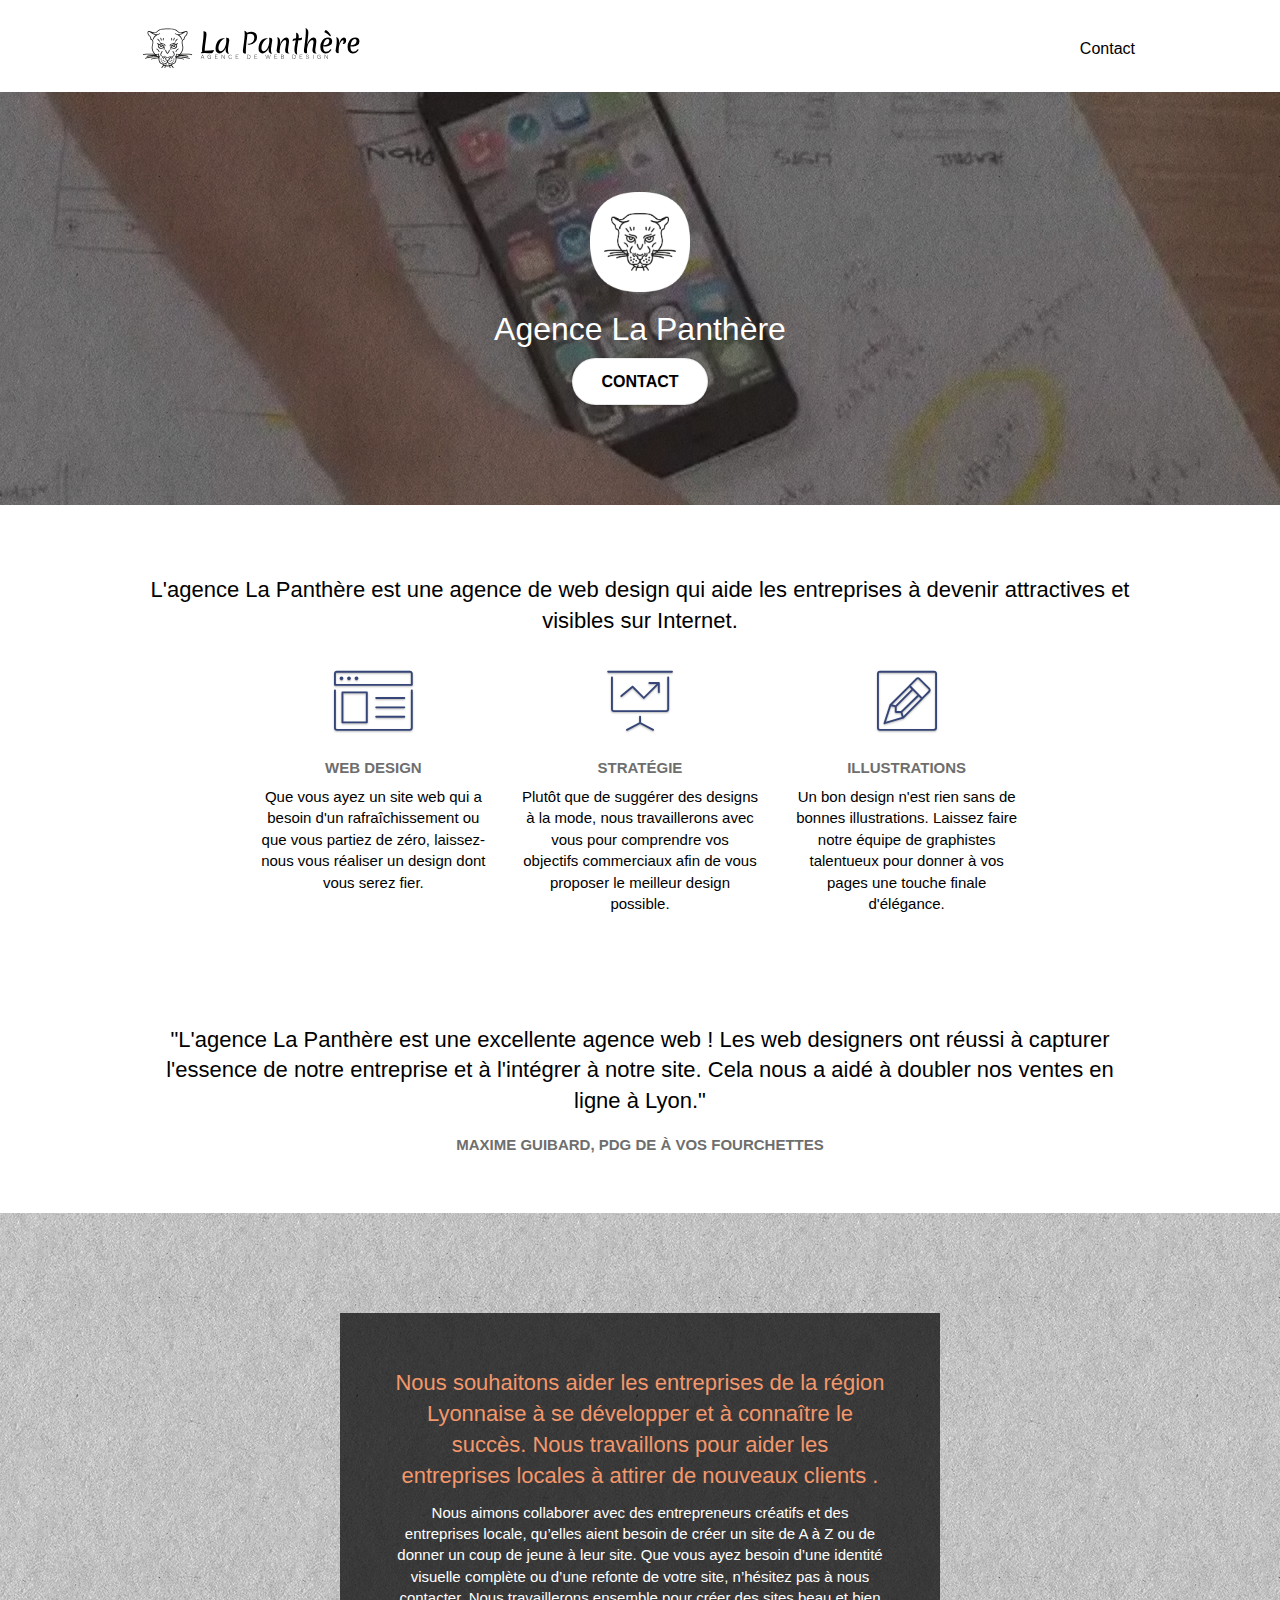
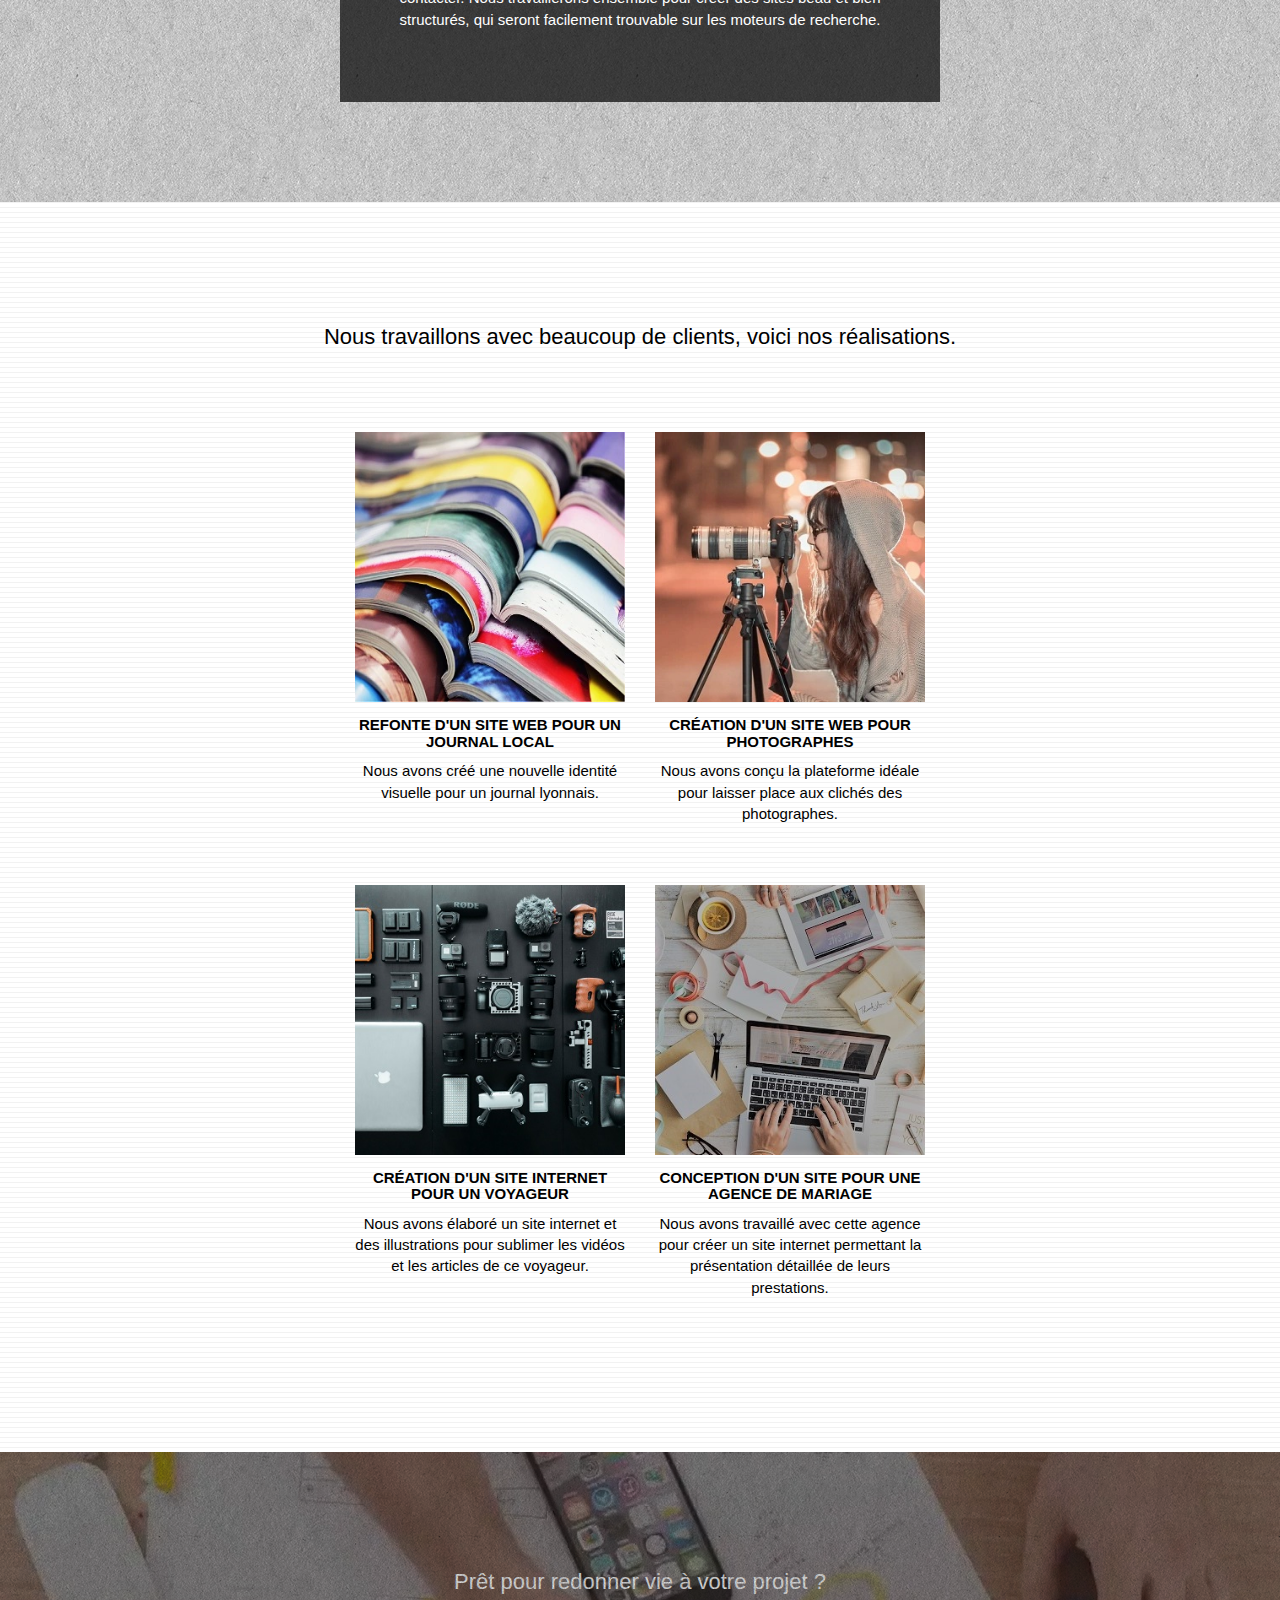
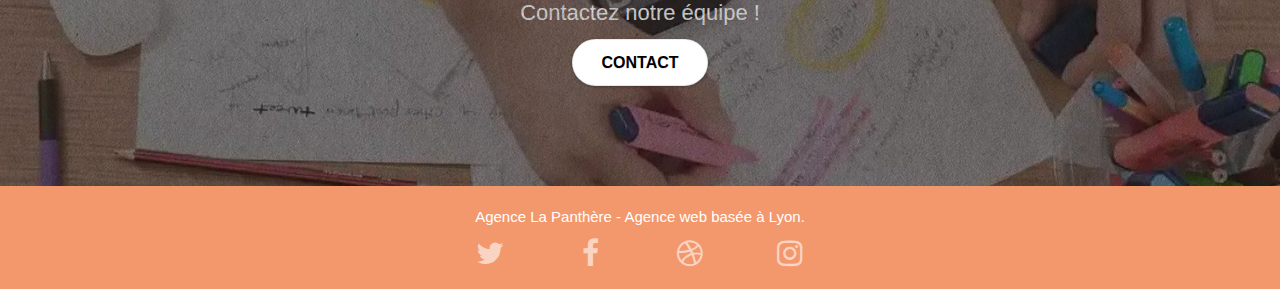
==== commit 14bea9e7: "Add files via upload" ====
--- a/index.html
+++ b/index.html
@@ -162,7 +162,7 @@
 				<div class="row tight-width-whitespace portfolio-row">
 					<div class="col-sm-6 flexmobilecarte ">
 						<a href="#"  data-lightbox="img/1.webp" data-gallery-id="gallery-1" data-caption="Création d'un site web pour photographes" data-frame="snapshot-lb" aria-label="Carrousel image" >
-							<amp-img src="img/1.webp" class="img-responsive " alt="magazines de différentes couleurs empilés" width="320" height="320"/></a>
+							<img src="img/1.webp" class="img-responsive " alt="magazines de différentes couleurs empilés" width="320" height="320"/></a>
 						<h3 class="mg-md text-center h3Portfolio">
 							Refonte d'un site web pour un journal local
 						</h3>
@@ -172,7 +172,7 @@
 					</div>
 					<div class="col-sm-6 flexmobilecarte">
 						<a href="#"  data-lightbox="img/2.webp" data-gallery-id="gallery-1" data-caption="Création d'un site web pour photographes" data-frame="snapshot-lb" aria-label="Carrousel image"> 
-							<amp-img src="img/2.webp" class="img-responsive " alt="une jeune femme prend une photo de nuit dans une ville" width="320" height="320"/></a>
+							<img src="img/2.webp" class="img-responsive " alt="une jeune femme prend une photo de nuit dans une ville" width="320" height="320"/></a>
 						<h3 class="mg-md text-center h3Portfolio">
 							Création d'un site web pour photographes
 						</h3>
@@ -185,7 +185,7 @@
 				<div class="row tight-width-whitespace portfolio-row">
 					<div class="col-sm-6 flexmobilecarte">
 						<a href="#" data-lightbox="img/3.webp" data-gallery-id="gallery-1" data-caption="Création d'un site internet pour un voyageur" data-frame="snapshot-lb" aria-label="Carrousel image">
-							<amp-img src="img/3.webp" class="img-responsive " alt="Du matériels photographiques dispoés sur une table en grille" width="320" height="320"/></a>
+							<img src="img/3.webp" class="img-responsive " alt="Du matériels photographiques dispoés sur une table en grille" width="320" height="320"/></a>
 						<h3 class="mg-md text-center h3Portfolio">
 							Création d'un site internet pour un voyageur
 						</h3>
@@ -195,7 +195,7 @@
 					</div>
 					<div class="col-sm-6 flexmobilecarte">
 						<a href="#" data-lightbox="img/4.webp" data-gallery-id="gallery-1" data-caption="Conception d'un site pour une agence de mariage" data-frame="snapshot-lb" aria-label="Carrousel image">
-							<amp-img src="img/4.webp" class="img-responsive " alt="bureau désorganisé avec des documents et un ordinateur portable on ne voit de la personne qe ses mains tapant sur le clavier" width="320" height="320"/></a>
+							<img src="img/4.webp" class="img-responsive " alt="bureau désorganisé avec des documents et un ordinateur portable on ne voit de la personne qe ses mains tapant sur le clavier" width="320" height="320"/></a>
 						<h3 class="mg-md text-center h3Portfolio">
 							Conception d'un site pour une agence de mariage
 						</h3>
--- a/css/style.css
+++ b/css/style.css
@@ -1,1098 +1 @@
-body {
-    margin: 0;
-    padding: 0;
-    background: #FFF;
-    overflow-x: hidden;
-    -webkit-font-smoothing: antialiased;
-    -moz-osx-font-smoothing: grayscale;
-}
-
-a,
-button {
-    transition: all .3s ease-in-out;
-    outline: none!important;
-}
-
-a:hover {
-    text-decoration: none;
-    cursor: pointer;
-}
-
-#page-loading-blocs-notifaction {
-    position: fixed;
-    top: 0;
-    bottom: 0;
-    width: 100%;
-    z-index: 100000;
-    background: #FFFFFF url("img/pageload-spinner.gif") no-repeat center center;
-}
-
-.bloc {
-    width: 100%;
-    clear: both;
-    background: 50% 50% no-repeat;
-    padding: 0 50px;
-    -webkit-background-size: cover;
-    -moz-background-size: cover;
-    -o-background-size: cover;
-    background-size: cover;
-    position: relative;
-}
-
-.bloc .container {
-    padding-left: 0;
-    padding-right: 0;
-}
-
-.bloc-lg {
-    padding: 100px 50px;
-}
-
-.bloc-md {
-    padding: 50px;
-}
-
-.bloc-sm {
-    padding: 20px 50px;
-}
-
-.bg-center,
-.bg-l-edge,
-.bg-r-edge,
-.bg-t-edge,
-.bg-b-edge,
-.bg-tl-edge,
-.bg-bl-edge,
-.bg-tr-edge,
-.bg-br-edge,
-.bg-repeat {
-    background: 50% 50% no-repeat;
-    background-size: cover;
-}
-
-.bg-repeat {
-    background: repeat;
-}
-
-
-
-.bloc-bg-texture::before {
-    content: "";
-    background-size: 2px 2px;
-    position: absolute;
-    top: 0;
-    bottom: 0;
-    left: 0;
-    right: 0;
-}
-
-.texture-paper::before {
-    background: url("../img/texture-paper.webp");
-    background-size: 280px 280px;
-}
-
-.b-parallax {
-    background-attachment: fixed;
-}
-
-.d-bloc {
-    color: rgba(255, 255, 255, .7);
-}
-
-.d-bloc button:hover {
-    color: rgba(255, 255, 255, .9);
-}
-
-.d-bloc .icon-round,
-.d-bloc .icon-square,
-.d-bloc .icon-rounded,
-.d-bloc .icon-semi-rounded-a,
-.d-bloc .icon-semi-rounded-b {
-    border-color: rgba(255, 255, 255, .9);
-}
-
-.d-bloc .divider-h span {
-    border-color: rgba(255, 255, 255, .2);
-}
-
-.d-bloc .a-btn,
-.d-bloc .navbar a,
-.d-bloc .navbar-brand,
-.d-bloc a .icon-sm,
-.d-bloc a .icon-md,
-.d-bloc a .icon-lg,
-.d-bloc a .icon-xl,
-.d-bloc h1 a,
-.d-bloc h2 a,
-.d-bloc h3 a,
-.d-bloc h4 a,
-.d-bloc h5 a,
-.d-bloc h6 a,
-.d-bloc p a {
-    color: rgba(255, 255, 255, .6);
-}
-
-.d-bloc .a-btn:hover,
-.d-bloc .navbar a:hover,
-.d-bloc .navbar-brand:hover,
-.d-bloc a:hover .icon-sm,
-.d-bloc a:hover .icon-md,
-.d-bloc a:hover .icon-lg,
-.d-bloc a:hover .icon-xl,
-.d-bloc h1 a:hover,
-.d-bloc h2 a:hover,
-.d-bloc h3 a:hover,
-.d-bloc h4 a:hover,
-.d-bloc h5 a:hover,
-.d-bloc h6 a:hover,
-.d-bloc p a:hover {
-    color: rgba(255, 255, 255, 1);
-}
-
-.d-bloc .navbar-toggle .icon-bar {
-    background: rgba(255, 255, 255, 1);
-}
-
-.d-bloc .btn-wire,
-.d-bloc .btn-wire:hover {
-    color: rgba(255, 255, 255, 1);
-    border-color: rgba(255, 255, 255, 1);
-}
-
-.d-bloc .panel {
-    color: rgba(0, 0, 0, .5);
-}
-
-.d-bloc .panel button:hover {
-    color: rgba(0, 0, 0, .7);
-}
-
-.d-bloc .panel icon {
-    border-color: rgba(0, 0, 0, .7);
-}
-
-.d-bloc .panel .divider-h span {
-    border-color: rgba(0, 0, 0, .1);
-}
-
-.d-bloc .panel .a-btn {
-    color: rgba(0, 0, 0, .6);
-}
-
-.d-bloc .panel .a-btn:hover {
-    color: rgba(0, 0, 0, 1);
-}
-
-.d-bloc .panel .btn-wire,
-.d-bloc .panel .btn-wire:hover {
-    color: rgba(0, 0, 0, .7);
-    border-color: rgba(0, 0, 0, .3);
-}
-
-.d-bloc .panel,
-.l-bloc {
-    color: rgba(0, 0, 0, .5);
-}
-
-.d-bloc .panel button:hover,
-.l-bloc button:hover {
-    color: rgba(0, 0, 0, .7);
-}
-
-.l-bloc .icon-round,
-.l-bloc .icon-square,
-.l-bloc .icon-rounded,
-.l-bloc .icon-semi-rounded-a,
-.l-bloc .icon-semi-rounded-b {
-    border-color: rgba(0, 0, 0, .7);
-}
-
-.d-bloc .panel .divider-h span,
-.l-bloc .divider-h span {
-    border-color: rgba(0, 0, 0, .1);
-}
-
-.d-bloc .panel .a-btn,
-.l-bloc .a-btn,
-.l-bloc .navbar a,
-.l-bloc .navbar-brand,
-.l-bloc a .icon-sm,
-.l-bloc a .icon-md,
-.l-bloc a .icon-lg,
-.l-bloc a .icon-xl,
-.l-bloc h1 a,
-.l-bloc h2 a,
-.l-bloc h3 a,
-.l-bloc h4 a,
-.l-bloc h5 a,
-.l-bloc h6 a,
-.l-bloc p a {
-    color: rgba(0, 0, 0, .6);
-}
-
-.d-bloc .panel .a-btn:hover,
-.l-bloc .a-btn:hover,
-.l-bloc .navbar a:hover,
-.l-bloc .navbar-brand:hover,
-.l-bloc a:hover .icon-sm,
-.l-bloc a:hover .icon-md,
-.l-bloc a:hover .icon-lg,
-.l-bloc a:hover .icon-xl,
-.l-bloc h1 a:hover,
-.l-bloc h2 a:hover,
-.l-bloc h3 a:hover,
-.l-bloc h4 a:hover,
-.l-bloc h5 a:hover,
-.l-bloc h6 a:hover,
-.l-bloc p a:hover {
-    color: rgba(0, 0, 0, 1);
-}
-
-.l-bloc .navbar-toggle .icon-bar {
-    color: rgba(0, 0, 0, .6);
-}
-
-.d-bloc .panel .btn-wire,
-.d-bloc .panel .btn-wire:hover,
-.l-bloc .btn-wire,
-.l-bloc .btn-wire:hover {
-    color: rgba(0, 0, 0, .7);
-    border-color: rgba(0, 0, 0, .3);
-}
-
-.voffset {
-    margin-top: 30px;
-}
-
-.voffset-lg {
-    margin-top: 80px;
-}
-
-.row-no-gutters {
-    margin-right: 0;
-    margin-left: 0;
-}
-
-.row.row-no-gutters > [class^="col-"],
-.row.row-no-gutters > [class*=" col-"] {
-    padding-right: 0;
-    padding-left: 0;
-}
-
-#bloc-1-hero h1 {
-    font-size: 32px;
-}
-
-.navbar {
-    margin-bottom: 0;
-    z-index: 1;
-}
-
-.navbar-brand {
-    height: auto;
-    padding: 3px 15px;
-    font-size: 25px;
-    font-weight: normal;
-    font-weight: 600;
-    line-height: 44px;
-}
-
-.navbar-brand img {
-    max-height: 200px;
-    margin: 0 5px 0 0;
-    display: inline;
-}
-
-.navbar-brand img[src$=svg] {
-    min-width: 100px;
-}
-
-.nav-center .navbar-brand img {
-    margin: 0;
-}
-
-.navbar .nav {
-    padding-top: 2px;
-    margin-right: -16px;
-    float: right;
-    z-index: 1;
-}
-
-.nav > li {
-    float: left;
-    margin-top: 4px;
-    font-size: 16px;
-}
-
-.navbar-nav .open .dropdown-menu > li > a {
-    text-align: inherit;
-}
-
-.nav > li a:hover,
-.nav > li a:focus {
-    background: transparent;
-}
-
-.navbar-toggle {
-    margin: 10px 10px 0 0;
-    border: 0px;
-}
-
-.navbar-toggle:hover {
-    background: transparent!important;
-}
-
-.navbar-toggle .icon-bar {
-    background-color: rgba(0, 0, 0, .5);
-    width: 26px;
-}
-
-.nav-invert .navbar .nav {
-    float: left;
-}
-
-.nav-invert .navbar-header,
-.nav-invert .navbar-brand {
-    float: right;
-    position: relative;
-    z-index: 2;
-}
-
-@media (min-width: 768px) {
-    .site-navigation {
-        position: absolute;
-        top: 50%;
-        right: 20px;
-        transform: translate(0, -50%);
-        -webkit-transform: translateY(-50%);
-    }
-    .nav > li .dropdown-menu a,
-    .nav > li .dropdown-menu a:hover {
-        color: #484848;
-    }
-    .nav-invert .site-navigation {
-        left: 0;
-        right: 0;
-    }
-    .nav-center {
-        text-align: center;
-    }
-    .nav-center .navbar-header {
-        width: 100%;
-    }
-    .nav-center .navbar-header,
-    .nav-center .navbar-brand,
-    .nav-center .nav > li {
-        float: none;
-        display: inline-block;
-    }
-    .nav-center .site-navigation {
-        position: relative;
-        width: 100%;
-        right: 0;
-        margin-right: 0px;
-        margin-top: 20px;
-    }
-    .nav-center.mini-nav .navbar-toggle {
-        float: none;
-        margin: 10px auto 0;
-    }
-}
-
-.nav > li > .dropdown a {
-    background: none!important;
-    display: block;
-    padding: 14px 15px;
-}
-
-nav .caret {
-    margin: 0 5px;
-}
-
-.dropdown-menu .dropdown-menu {
-    top: -8px;
-    left: 100%;
-}
-
-.dropdown-menu .dropmenu-flow-right {
-    top: 100%;
-    left: 0;
-    margin-left: -1px;
-    border-top-left-radius: 0;
-    border-top-right-radius: 0;
-}
-
-.dropdown-menu .dropdown span {
-    border: 4px solid black;
-    border-top-color: transparent;
-    border-right-color: transparent;
-    border-bottom-color: transparent;
-    margin: 6px -5px 0 0!important;
-    float: right;
-}
-
-.mg-md {
-    margin-top: 15px;
-    margin-bottom: 10px;
-}
-
-.mg-lg {
-    margin-top: 10px;
-    margin-bottom: 40px;
-}
-
-.btn {
-    margin: 0 5px 5px 0;
-}
-
-.btn.pull-right {
-    margin: 0 0 5px 5px;
-}
-
-.btn-d,
-.btn-d:hover,
-.btn-d:focus {
-    color: #FFF;
-    background: rgba(0, 0, 0, .3);
-}
-
-button {
-    outline: none!important;
-}
-
-.btn-rd {
-    border-radius: 40px;
-}
-
-.btn-clean {
-    border: 1px solid rgba(0, 0, 0, .08);
-    border-bottom-color: rgba(0, 0, 0, .1);
-    text-shadow: 0 1px 0 rgba(0, 0, 1, .1);
-    box-shadow: 0 1px 3px rgba(0, 0, 1, .25), inset 0 1px 0 0 rgba(255, 255, 255, .15);
-}
-
-.icon-md {
-    font-size: 30px!important;
-}
-
-.icon-lg {
-    font-size: 60px!important;
-}
-
-.sm-shadow {
-    text-shadow: 0 1px 2px rgba(0, 0, 0, .3);
-}
-
-.panel-sq,
-.panel-sq .panel-heading,
-.panel-sq .panel-footer {
-    border-radius: 0;
-}
-
-.panel-rd {
-    border-radius: 30px;
-}
-
-.panel-rd .panel-heading {
-    border-radius: 29px 29px 0 0;
-}
-
-.panel-rd .panel-footer {
-    border-radius: 0 0 29px 29px;
-}
-
-.form-control {
-    border-color: rgba(0, 0, 0, .1);
-    box-shadow: none;
-}
-
-.scrollToTop {
-    width: 40px;
-    height: 40px;
-    position: fixed;
-    bottom: 20px;
-    right: 20px;
-    opacity: 0;
-    z-index: 500;
-    transition: all .3s ease-in-out;
-}
-
-.scrollToTop span {
-    margin-top: 6px;
-}
-
-.showScrollTop {
-    font-size: 14px;
-    opacity: 1;
-}
-
-a[data-lightbox] {
-    position: relative;
-    display: block;
-    text-align: center;
-}
-
-a[data-lightbox]:hover::before {
-    content: "+";
-    font-family: "HelveticaNeue-Light", "Helvetica Neue Light", "Helvetica Neue", Helvetica, Arial;
-    font-size: 32px;
-    width: 50px;
-    height: 50px;
-    margin-left: -25px;
-    border-radius: 50%;
-    background: rgba(0, 0, 0, .6);
-    color: #FFF;
-    font-weight: 100;
-    z-index: 1;
-    position: absolute;
-    top: 50%;
-    transform: translateY(-50%);
-    -webkit-transform: translateY(-50%);
-}
-
-a[data-lightbox]:hover img {
-    opacity: 0.6;
-    -webkit-animation-fill-mode: none;
-    animation-fill-mode: none;
-}
-
-#lightbox-modal {
-    display: flex;
-    align-items: center;
-}
-
-#lightbox-modal .modal-dialog {
-    width: 90%;
-    max-width: 900px;
-    margin: 0 auto 0;
-}
-
-#lightbox-modal .modal-dialog img {
-    max-height: 90vh;
-    margin: 0 auto;
-}
-
-.lightbox-caption {
-    padding: 20px;
-    color: #FFF;
-    background: rgba(0, 0, 0, .5);
-    position: absolute;
-    left: 15px;
-    right: 15px;
-    bottom: 5px;
-}
-
-.close-lightbox {
-    color: #FFF;
-    font-size: 30px;
-    position: absolute;
-    top: 20px;
-    right: 20px;
-    z-index: 20;
-    background: rgba(0, 0, 0, .5);
-    border: none;
-    line-height: 30px;
-    padding: 0 9px 5px;
-    opacity: 0.3;
-}
-
-.close-lightbox:hover,
-.next-lightbox:hover,
-.prev-lightbox:hover {
-    opacity: 1.0;
-    color: #FFF;
-}
-
-.next-lightbox,
-.prev-lightbox {
-    font-size: 20px;
-    color: rgba(255, 255, 255, .9);
-    background: rgba(0, 0, 0, .5);
-    transition: all .2s ease-in-out;
-    position: absolute;
-    top: 45%;
-    z-index: 1;
-    opacity: 0.4;
-}
-
-.next-lightbox {
-    padding: 6px 8px 1px 13px;
-    right: 25px;
-}
-
-.prev-lightbox {
-    padding: 6px 13px 1px 10px;
-    left: 25px;
-}
-
-.snapshot-lb .modal-body {
-    padding-bottom: 45px;
-}
-
-.snapshot-lb .lightbox-caption {
-    padding: 0;
-    color: rgba(0, 0, 0, .5);
-    background: none;
-}
-
-h1,
-h2,
-h3,
-h4,
-h5,
-h6,
-p,
-label,
-.btn,
-a {
-    font-family: "helvetica";
-    font-weight: 400;
-    color: #000000!important;
-}
-
-.container {
-    max-width: 1000px;
-}
-
-.hero-bloc-text {
-    font-size: 38px;
-}
-
-.hero-bloc-text-sub {
-    font-size: 36px;
-}
-
-.statement-bloc-text {
-    line-height: 26px;
-    font-style: italic;
-    font-size: 20px;
-    text-align: center;
-    font-weight: lighter;
-    max-width: 520px;
-    margin: auto auto auto auto;
-}
-
-p {
-    font-size: 11px;
-}
-
-.tight-width-whitespace {
-    max-width: 600px;
-    margin: auto auto auto auto;
-}
-
-.h1 {
-    font-size: 20px;
-    font-family: "Open Sans";
-}
-
-.cta-hero {
-    margin-top: 22px;
-    color: #FFFFFF!important;
-    text-transform: uppercase;
-    padding: 12px 28px 12px 28px;
-    font-size: 16px;
-    font-weight: 700;
-    margin: auto;
-}
-
-.social {
-    max-width: 400px;
-    margin: auto auto auto auto;
-}
-
-h2 {
-    font-size: 22px;
-    line-height: 1.4em;
-}
-
-h3 {
-    font-size: 15px;
-    text-transform: uppercase;
-    font-weight: 700;
-    color: #6e6e6e!important;
-}
-
-.med-width-whitespace {
-    max-width: 800px;
-    margin: auto auto auto auto;
-    box-shadow: 0px 0px 0px #000000;
-}
-
-h1 {
-    color: #ffffff!important;
-}
-
-h4 {
-    color: #000000!important;
-}
-
-.icons {
-    margin-bottom: 14px;
-    margin-top: 24px;
-}
-
-.white {
-    color: #FFFFFF!important;
-}
-
-.portfolio-thumb {
-    margin-bottom: 24px;
-}
-
-.portfolio-row {
-    margin-bottom: 44px;
-    margin-top: 50px;
-}
-
-
-
-.avatar {
-    box-shadow: 0px 4px 9px rgba(0, 0, 0, 0.3);
-}
-
-.black-background {
-    background-color: rgba(0, 0, 0, 0.7);
-    padding: 40px 40px 40px 40px;
-}
-
-.bold-link {
-    font-weight: 900;
-    text-decoration: underline!important;
-}
-
-.bgc-white {
-    background-color: #FFFFFF;
-}
-
-.bgc-dark-slate-blue {
-    background-color: #364577;
-}
-
-.bgc-atomic-tangerine {
-    background-color: #F3976C;
-}
-
-.tc-atomic-tangerine {
-    color: #F3976C!important;
-}
-
-.tc-white {
-    color: #ffffff!important;
-}
-.btn-white {
-    background: #ffffff;
-    color: #000000!important;
-}
-.btn-white-border {
-    background: #ffffff;
-    color: #000000!important;
-    border: 2px solid black;
-}
-.btn-black {
-    background: #000000;
-    color: #ffffff!important;
-}
-
-/*
-.btn-black:hover {
-    background: #c27956!important;
-    color: #FFFFFF!important;
-}
-*/
-
-.ltc-white {
-    color: #FFFFFF!important;
-}
-
-.ltc-white:hover {
-    color: #cccccc!important;
-}
-
-.ltc-atomic-tangerine {
-    color: #F3976C!important;
-}
-
-.ltc-atomic-tangerine:hover {
-    color: #c27956!important;
-}
-
-.icon-dark-slate-blue {
-    color: #364577!important;
-    border-color: #364577!important;
-}
-
-.bg-dots-bg {
-    background-image: url("../img/dots-bg.png");
-}
-
-.bg-lines-h2-bg {
-    background-image: url("../img/lines-h2-bg.png");
-}
-
-.bg-banniere {
-    background-image: url("../img/agence-la-panthere.webp");
-}
-
-.bg-presentation {
-    background-image: url("../img/image-de-presentation.webp");
-}
-
-@media (max-width: 1024px) {
-    .bloc {
-        padding-left: 20px;
-        padding-right: 20px;
-    }
-    .bloc.full-width-bloc,
-    .bloc-tile-2.full-width-bloc .container,
-    .bloc-tile-3.full-width-bloc .container,
-    .bloc-tile-4.full-width-bloc .container {
-        padding-left: 0;
-        padding-right: 0;
-    }
-}
-
-@media (max-width: 992px) and (min-width: 768px) {
-    .navbar .nav {
-        max-width: 80%
-    }
-    .nav-center.navbar .nav {
-        max-width: 100%
-    }
-}
-
-@media only screen and (min-device-width: 768px) and (max-device-width: 1024px) and (orientation: landscape) {
-    .b-parallax {
-        background-attachment: scroll;
-    }
-}
-
-@media only screen and (min-device-width: 1024px) and (max-device-width: 1366px) and (-webkit-min-device-pixel-ratio: 1.5) {
-    .b-parallax {
-        background-attachment: scroll;
-    }
-}
-
-@media (max-width: 991px) {
-    .container {
-        width: 100%;
-    }
-    .b-parallax {
-        background-attachment: scroll;
-    }
-    .page-container,
-    #hero-bloc {
-        overflow-x: hidden;
-        position: relative;
-    }
-    .bloc {
-        padding-left: constant(safe-area-inset-left);
-        padding-right: constant(safe-area-inset-right);
-    }
-    .bloc-group,
-    .bloc-group .bloc {
-        display: block;
-        width: 100%;
-    }
-    .bloc-fill-screen .fill-bloc-top-edge,
-    .bloc-fill-screen .fill-bloc-bottom-edge {
-        padding: 0 20px;
-        padding-left: constant(safe-area-inset-left);
-        padding-right: constant(safe-area-inset-right);
-    }
-}
-
-@media (max-width: 767px) {
-    .page-container {
-        overflow-x: hidden;
-        position: relative;
-    }
-    h1,
-    h2,
-    h3,
-    h4,
-    h5,
-    h6,
-    p,
-    #disqus_thread {
-        padding-left: 10px!important;
-        padding-right: 10px!important;
-    }
-    .b-parallax {
-        background-attachment: scroll;
-    }
-    .navbar .nav {
-        padding-top: 0;
-        border-top: 1px solid rgba(0, 0, 0, .2);
-        float: none!important;
-    }
-    .navbar.row {
-        margin-left: 0;
-        margin-right: 0;
-    }
-    .site-navigation {
-        position: inherit;
-        transform: none;
-        -webkit-transform: none;
-        -ms-transform: none;
-    }
-    .nav > li {
-        margin-top: 0;
-        border-bottom: 1px solid rgba(0, 0, 0, .1);
-        background: rgba(0, 0, 0, .05);
-        text-align: left;
-        padding-left: 15px;
-        width: 100%;
-    }
-    .nav > li:hover {
-        background: rgba(0, 0, 0, .08);
-    }
-    .dropdown .dropdown a .caret {
-        float: none;
-        margin: 5px 0 0 10px!important;
-        border: 4px solid black;
-        border-bottom-color: transparent;
-        border-right-color: transparent;
-        border-left-color: transparent;
-    }
-    #hero-bloc .navbar .nav {
-        background: rgba(0, 0, 0, .8);
-    }
-    #hero-bloc .navbar .nav a {
-        color: rgba(255, 255, 255, .6);
-    }
-    .hero {
-        padding: 50px 0;
-    }
-    .hero-nav {
-        left: -1px;
-        right: -1px;
-    }
-    .navbar-collapse {
-        padding: 0;
-        overflow-x: hidden;
-        -webkit-box-shadow: none;
-        box-shadow: none;
-    }
-    .navbar-brand img {
-        max-height: 40px;
-        width: auto;
-    }
-    .nav-invert .navbar-header {
-        float: none;
-        width: 100%;
-    }
-    .nav-invert .navbar-toggle {
-        float: left;
-        margin-left: 10px;
-    }
-    .bloc {
-        padding-left: 0;
-        padding-right: 0;
-    }
-    .bloc-xxl,
-    .bloc-xl,
-    .bloc-lg {
-        padding: 40px 0;
-    }
-    .bloc-sm,
-    .bloc-md {
-        padding-left: 0;
-        padding-right: 0;
-    }
-    .bloc-tile-2 .container,
-    .bloc-tile-3 .container,
-    .bloc-tile-4 .container,
-    .bloc-fill-screen .fill-bloc-top-edge,
-    .bloc-fill-screen .fill-bloc-bottom-edge {
-        padding-left: 0;
-        padding-right: 0;
-    }
-    .a-block {
-        padding: 0 10px;
-    }
-    .btn-dwn {
-        display: none;
-    }
-    .voffset {
-        margin-top: 5px;
-    }
-    .voffset-md {
-        margin-top: 20px;
-    }
-    .voffset-lg {
-        margin-top: 30px;
-    }
-    form {
-        padding: 5px;
-    }
-    .close-lightbox {
-        display: inline-block;
-    }
-    .blocsapp-device-iphone5 {
-        background-size: 216px 425px;
-        padding-top: 60px;
-        width: 216px;
-        height: 425px;
-    }
-    .blocsapp-device-iphone5 img {
-        width: 180px;
-        height: 320px;
-    }
-}
-
-@media (max-width: 400px) {
-    .bloc {
-        padding-left: 0;
-        padding-right: 0;
-    }
-}
-
-@media (max-width: 767px) {
-    .bloc-mob-center-text {
-        text-align: center;
-    }
-}
-
-
-/*Modifs*/
-p {
-    font-size: 15px;
-}
-
-@media screen and (min-width: 768px) {
-    .displaycard{
-        display: flex;
-        justify-content: center;
-        width: 320px;
-    }
-    
-}
-.flexmobilecarte  {
-    display: flex;
-    flex-direction: column;
-    align-items: center;
-}
-@media screen and (max-width:768px){
-    .flexmobilecarte {
-        margin-bottom: 40px;
-    }
-}
-@media screen and (max-width:768px){
-    .portfolio-row {
-        margin-bottom: 0px;
-        margin-top: 0px;
-
-    }
-}
-.h2Portfolio{
-    color: black;
-    margin-bottom: 30px;
-
-}
-.h3Portfolio{
-    color: black !important; 
-}
-.h1Noir{
-    color: black!important;
-}+.d-bloc .navbar-toggle .icon-bar,body{background:#fff}.bloc .container,.row.row-no-gutters>[class*=" col-"],.row.row-no-gutters>[class^=col-]{padding-right:0;padding-left:0}.nav-center .navbar-brand img,body{margin:0}.nav-invert .navbar .nav,.nav>li{float:left}a,button{outline:0!important}.scrollToTop,a,button{transition:.3s ease-in-out}body{padding:0;overflow-x:hidden;-webkit-font-smoothing:antialiased;-moz-osx-font-smoothing:grayscale}a:hover{text-decoration:none;cursor:pointer}#page-loading-blocs-notifaction{position:fixed;top:0;bottom:0;width:100%;z-index:100000;background:url("img/pageload-spinner.gif") center center no-repeat #fff}.bloc{width:100%;clear:both;background:50% 50%/cover no-repeat;padding:0 50px; -webkit-background-size:cover; -moz-background-size:cover;-o-background-size:cover;position:relative}.bloc-lg{padding:100px 50px}.bloc-md{padding:50px}.bloc-sm{padding:20px 50px}.bg-b-edge,.bg-bl-edge,.bg-br-edge,.bg-center,.bg-l-edge,.bg-r-edge,.bg-repeat,.bg-t-edge,.bg-tl-edge,.bg-tr-edge{background:50% 50%/cover no-repeat}.bg-repeat,.nav>li a:focus,.nav>li a:hover{background:0 0}.bloc-bg-texture::before{content:"";background-size:2px 2px;position:absolute;top:0;bottom:0;left:0;right:0}.texture-paper::before{background:url("../img/texture-paper.webp") 0 0/280px 280px}.nav>li>.dropdown a,.navbar-toggle:hover{background:0 0!important}.b-parallax{background-attachment:fixed}.d-bloc{color:rgba(255,255,255,.7)}.d-bloc button:hover{color:rgba(255,255,255,.9)}.d-bloc .icon-round,.d-bloc .icon-rounded,.d-bloc .icon-semi-rounded-a,.d-bloc .icon-semi-rounded-b,.d-bloc .icon-square{border-color:rgba(255,255,255,.9)}.d-bloc .divider-h span{border-color:rgba(255,255,255,.2)}.d-bloc .a-btn,.d-bloc .navbar a,.d-bloc .navbar-brand,.d-bloc a .icon-lg,.d-bloc a .icon-md,.d-bloc a .icon-sm,.d-bloc a .icon-xl,.d-bloc h1 a,.d-bloc h2 a,.d-bloc h3 a,.d-bloc h4 a,.d-bloc h5 a,.d-bloc h6 a,.d-bloc p a{color:rgba(255,255,255,.6)}.d-bloc .a-btn:hover,.d-bloc .navbar a:hover,.d-bloc .navbar-brand:hover,.d-bloc a:hover .icon-lg,.d-bloc a:hover .icon-md,.d-bloc a:hover .icon-sm,.d-bloc a:hover .icon-xl,.d-bloc h1 a:hover,.d-bloc h2 a:hover,.d-bloc h3 a:hover,.d-bloc h4 a:hover,.d-bloc h5 a:hover,.d-bloc h6 a:hover,.d-bloc p a:hover{color:#fff}.d-bloc .btn-wire,.d-bloc .btn-wire:hover{color:#fff;border-color:#fff}.d-bloc .panel icon,.l-bloc .icon-round,.l-bloc .icon-rounded,.l-bloc .icon-semi-rounded-a,.l-bloc .icon-semi-rounded-b,.l-bloc .icon-square{border-color:rgba(0,0,0,.7)}.d-bloc .panel,.l-bloc{color:rgba(0,0,0,.5)}.d-bloc .panel button:hover,.l-bloc button:hover{color:rgba(0,0,0,.7)}.d-bloc .panel .divider-h span,.l-bloc .divider-h span{border-color:rgba(0,0,0,.1)}.d-bloc .panel .a-btn,.l-bloc .a-btn,.l-bloc .navbar a,.l-bloc .navbar-brand,.l-bloc .navbar-toggle .icon-bar,.l-bloc a .icon-lg,.l-bloc a .icon-md,.l-bloc a .icon-sm,.l-bloc a .icon-xl,.l-bloc h1 a,.l-bloc h2 a,.l-bloc h3 a,.l-bloc h4 a,.l-bloc h5 a,.l-bloc h6 a,.l-bloc p a{color:rgba(0,0,0,.6)}.d-bloc .panel .a-btn:hover,.l-bloc .a-btn:hover,.l-bloc .navbar a:hover,.l-bloc .navbar-brand:hover,.l-bloc a:hover .icon-lg,.l-bloc a:hover .icon-md,.l-bloc a:hover .icon-sm,.l-bloc a:hover .icon-xl,.l-bloc h1 a:hover,.l-bloc h2 a:hover,.l-bloc h3 a:hover,.l-bloc h4 a:hover,.l-bloc h5 a:hover,.l-bloc h6 a:hover,.l-bloc p a:hover{color:#000}.d-bloc .panel .btn-wire,.d-bloc .panel .btn-wire:hover,.l-bloc .btn-wire,.l-bloc .btn-wire:hover{color:rgba(0,0,0,.7);border-color:rgba(0,0,0,.3)}.voffset{margin-top:30px}.voffset-lg{margin-top:80px}.row-no-gutters{margin-right:0;margin-left:0}#bloc-1-hero h1{font-size:32px}.navbar{margin-bottom:0;z-index:1}.navbar-brand{height:auto;padding:3px 15px;font-size:25px;font-weight:600;line-height:44px}.navbar-brand img{max-height:200px;margin:0 5px 0 0;display:inline}.navbar-brand img[src$=svg]{min-width:100px}.navbar .nav{padding-top:2px;margin-right:-16px;float:right;z-index:1}.nav>li{margin-top:4px;font-size:16px}.navbar-nav .open .dropdown-menu>li>a{text-align:inherit}.navbar-toggle{margin:10px 10px 0 0;border:0}.navbar-toggle .icon-bar{background-color:rgba(0,0,0,.5);width:26px}.nav-invert .navbar-brand,.nav-invert .navbar-header{float:right;position:relative;z-index:2}@media (min-width:768px){.site-navigation{position:absolute;top:50%;right:20px;transform:translate(0,-50%);-webkit-transform:translateY(-50%)}.nav>li .dropdown-menu a,.nav>li .dropdown-menu a:hover{color:#484848}.nav-invert .site-navigation{left:0;right:0}.nav-center{text-align:center}.nav-center .navbar-header{width:100%}.nav-center .nav>li,.nav-center .navbar-brand,.nav-center .navbar-header{float:none;display:inline-block}.nav-center .site-navigation{position:relative;width:100%;right:0;margin-right:0;margin-top:20px}.nav-center.mini-nav .navbar-toggle{float:none;margin:10px auto 0}}.nav>li>.dropdown a{display:block;padding:14px 15px}nav .caret{margin:0 5px}.dropdown-menu .dropdown-menu{top:-8px;left:100%}.dropdown-menu .dropmenu-flow-right{top:100%;left:0;margin-left:-1px;border-top-left-radius:0;border-top-right-radius:0}.dropdown-menu .dropdown span{border:4px solid #000;border-top-color:transparent;border-right-color:transparent;border-bottom-color:transparent;margin:6px -5px 0 0!important;float:right}.mg-md{margin-top:15px;margin-bottom:10px}.mg-lg{margin-top:10px;margin-bottom:40px}.btn{margin:0 5px 5px 0}.btn.pull-right{margin:0 0 5px 5px}.btn-d,.btn-d:focus,.btn-d:hover{color:#fff;background:rgba(0,0,0,.3)}.close-lightbox,.lightbox-caption,.next-lightbox,.prev-lightbox{background:rgba(0,0,0,.5);position:absolute}.btn-rd{border-radius:40px}.btn-clean{border:1px solid rgba(0,0,0,.08);border-bottom-color:rgba(0,0,0,.1);text-shadow:0 1px 0 rgba(0,0,1,.1);box-shadow:0 1px 3px rgba(0,0,1,.25),inset 0 1px 0 0 rgba(255,255,255,.15)}.icon-md{font-size:30px!important}.icon-lg{font-size:60px!important}.sm-shadow{text-shadow:0 1px 2px rgba(0,0,0,.3)}.panel-sq,.panel-sq .panel-footer,.panel-sq .panel-heading{border-radius:0}.panel-rd{border-radius:30px}.panel-rd .panel-heading{border-radius:29px 29px 0 0}.panel-rd .panel-footer{border-radius:0 0 29px 29px}.form-control{border-color:rgba(0,0,0,.1);box-shadow:none}.scrollToTop{width:40px;height:40px;position:fixed;bottom:20px;right:20px;opacity:0;z-index:500}.scrollToTop span{margin-top:6px}.showScrollTop{font-size:14px;opacity:1}a[data-lightbox]{position:relative;display:block;text-align:center}a[data-lightbox]:hover::before{content:"+";font-family:HelveticaNeue-Light,"Helvetica Neue Light","Helvetica Neue",Helvetica,Arial;font-size:32px;width:50px;height:50px;margin-left:-25px;border-radius:50%;background:rgba(0,0,0,.6);color:#fff;font-weight:100;z-index:1;position:absolute;top:50%;transform:translateY(-50%);-webkit-transform:translateY(-50%)}a[data-lightbox]:hover img{opacity:.6;-webkit-animation-fill-mode:none;animation-fill-mode:none}#lightbox-modal{display:flex;align-items:center}#lightbox-modal .modal-dialog{width:90%;max-width:900px;margin:0 auto}#lightbox-modal .modal-dialog img{max-height:90vh;margin:0 auto}.lightbox-caption{padding:20px;color:#fff;left:15px;right:15px;bottom:5px}.close-lightbox{color:#fff;font-size:30px;top:20px;right:20px;z-index:20;border:none;line-height:30px;padding:0 9px 5px;opacity:.3}.close-lightbox:hover,.next-lightbox:hover,.prev-lightbox:hover{opacity:1;color:#fff}.next-lightbox,.prev-lightbox{font-size:20px;color:rgba(255,255,255,.9);transition:.2s ease-in-out;top:45%;z-index:1;opacity:.4}.next-lightbox{padding:6px 8px 1px 13px;right:25px}.prev-lightbox{padding:6px 13px 1px 10px;left:25px}.snapshot-lb .modal-body{padding-bottom:45px}.snapshot-lb .lightbox-caption{padding:0;color:rgba(0,0,0,.5);background:0 0}.btn,a,h1,h2,h3,h4,h5,h6,label,p{font-family:helvetica;font-weight:400;color:#000!important}.container{max-width:1000px}.hero-bloc-text{font-size:38px}.hero-bloc-text-sub{font-size:36px}.statement-bloc-text{line-height:26px;font-style:italic;font-size:20px;text-align:center;font-weight:lighter;max-width:520px;margin:auto}.cta-hero,h3{text-transform:uppercase;font-weight:700}.tight-width-whitespace{max-width:600px;margin:auto}.h1{font-size:20px;font-family:"Open Sans"}.cta-hero{color:#fff!important;padding:12px 28px;font-size:16px;margin:auto}.social{max-width:400px;margin:auto}h2{font-size:22px;line-height:1.4em}h3,p{font-size:15px}h3{color:#6e6e6e!important}.med-width-whitespace{max-width:800px;margin:auto;box-shadow:0 0 0 #000}.ltc-white,.tc-white,.white,h1{color:#fff!important}.h1Noir,.h3Portfolio,h4{color:#000!important}.icons{margin-bottom:14px;margin-top:24px}.portfolio-thumb{margin-bottom:24px}.portfolio-row{margin-bottom:44px;margin-top:50px}.avatar{box-shadow:0 4px 9px rgba(0,0,0,.3)}.black-background{background-color:rgba(0,0,0,.7);padding:40px}.bold-link{font-weight:900;text-decoration:underline!important}.bgc-white{background-color:#fff}.bgc-dark-slate-blue{background-color:#364577}.bgc-atomic-tangerine{background-color:#f3976c}.ltc-atomic-tangerine,.tc-atomic-tangerine{color:#f3976c!important}.btn-white,.btn-white-border{background:#fff;color:#000!important}.btn-white-border{border:2px solid #000}.btn-black{background:#000;color:#fff!important}.ltc-white:hover{color:#ccc!important}.ltc-atomic-tangerine:hover{color:#c27956!important}.icon-dark-slate-blue{color:#364577!important;border-color:#364577!important}.bg-dots-bg{background-image:url("../img/dots-bg.png")}.bg-lines-h2-bg{background-image:url("../img/lines-h2-bg.png")}.bg-banniere{background-image:url("../img/agence-la-panthere.webp")}.bg-presentation{background-image:url("../img/image-de-presentation.webp")}@media (max-width:1024px){.bloc{padding-left:20px;padding-right:20px}.bloc-tile-2.full-width-bloc .container,.bloc-tile-3.full-width-bloc .container,.bloc-tile-4.full-width-bloc .container,.bloc.full-width-bloc{padding-left:0;padding-right:0}}@media (max-width:992px) and (min-width:768px){.navbar .nav{max-width:80%}.nav-center.navbar .nav{max-width:100%}}@media only screen and (min-device-width:768px) and (max-device-width:1024px) and (orientation:landscape){.b-parallax{background-attachment:scroll}}@media only screen and (min-device-width:1024px) and (max-device-width:1366px) and (-webkit-min-device-pixel-ratio:1.5){.b-parallax{background-attachment:scroll}}@media (max-width:991px){.container{width:100%}.b-parallax{background-attachment:scroll}#hero-bloc,.page-container{overflow-x:hidden;position:relative}.bloc{padding-left:constant(safe-area-inset-left);padding-right:constant(safe-area-inset-right)}.bloc-group,.bloc-group .bloc{display:block;width:100%}.bloc-fill-screen .fill-bloc-bottom-edge,.bloc-fill-screen .fill-bloc-top-edge{padding:0 20px;padding-left:constant(safe-area-inset-left);padding-right:constant(safe-area-inset-right)}}@media (max-width:400px){.bloc{padding-left:0;padding-right:0}}@media (max-width:767px){.page-container{overflow-x:hidden;position:relative}#disqus_thread,h1,h2,h3,h4,h5,h6,p{padding-left:10px!important;padding-right:10px!important}.b-parallax{background-attachment:scroll}.navbar .nav{padding-top:0;border-top:1px solid rgba(0,0,0,.2);float:none!important}.navbar.row{margin-left:0;margin-right:0}.site-navigation{position:inherit;transform:none;-webkit-transform:none;-ms-transform:none}.nav>li{margin-top:0;border-bottom:1px solid rgba(0,0,0,.1);background:rgba(0,0,0,.05);text-align:left;padding-left:15px;width:100%}.nav>li:hover{background:rgba(0,0,0,.08)}.dropdown .dropdown a .caret{float:none;margin:5px 0 0 10px!important;border:4px solid #000;border-bottom-color:transparent;border-right-color:transparent;border-left-color:transparent}#hero-bloc .navbar .nav{background:rgba(0,0,0,.8)}#hero-bloc .navbar .nav a{color:rgba(255,255,255,.6)}.hero{padding:50px 0}.hero-nav{left:-1px;right:-1px}.navbar-collapse{padding:0;overflow-x:hidden;-webkit-box-shadow:none;box-shadow:none}.navbar-brand img{max-height:40px;width:auto}.nav-invert .navbar-header{float:none;width:100%}.nav-invert .navbar-toggle{float:left;margin-left:10px}.bloc,.bloc-fill-screen .fill-bloc-bottom-edge,.bloc-fill-screen .fill-bloc-top-edge,.bloc-md,.bloc-sm,.bloc-tile-2 .container,.bloc-tile-3 .container,.bloc-tile-4 .container{padding-left:0;padding-right:0}.bloc-lg,.bloc-xl,.bloc-xxl{padding:40px 0}.a-block{padding:0 10px}.btn-dwn{display:none}.voffset{margin-top:5px}.voffset-md{margin-top:20px}.voffset-lg{margin-top:30px}form{padding:5px}.close-lightbox{display:inline-block}.blocsapp-device-iphone5{background-size:216px 425px;padding-top:60px;width:216px;height:425px}.blocsapp-device-iphone5 img{width:180px;height:320px}.bloc-mob-center-text{text-align:center}}@media screen and (min-width:768px){.displaycard{display:flex;justify-content:center;width:320px}}.flexmobilecarte{display:flex;flex-direction:column;align-items:center}@media screen and (max-width:768px){.flexmobilecarte{margin-bottom:40px}.portfolio-row{margin-bottom:0;margin-top:0}}.h2Portfolio{color:#000;margin-bottom:30px}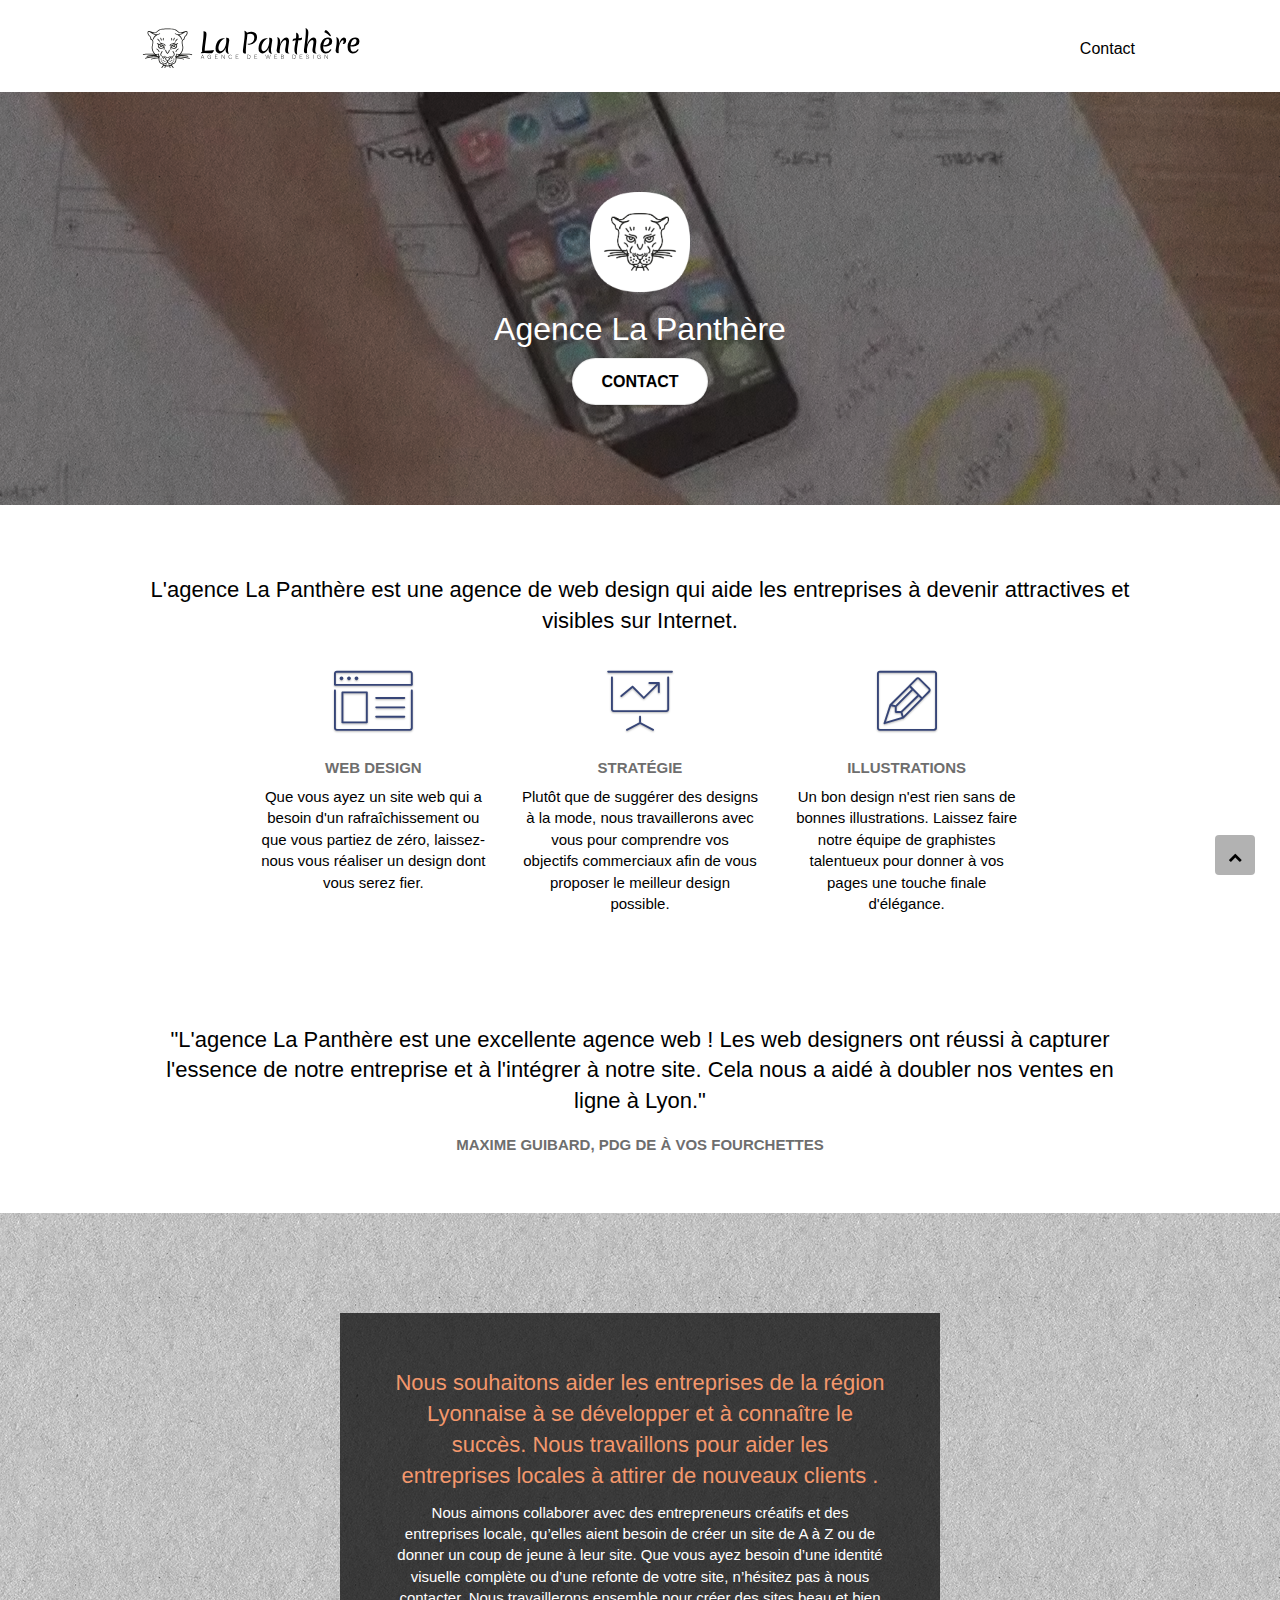
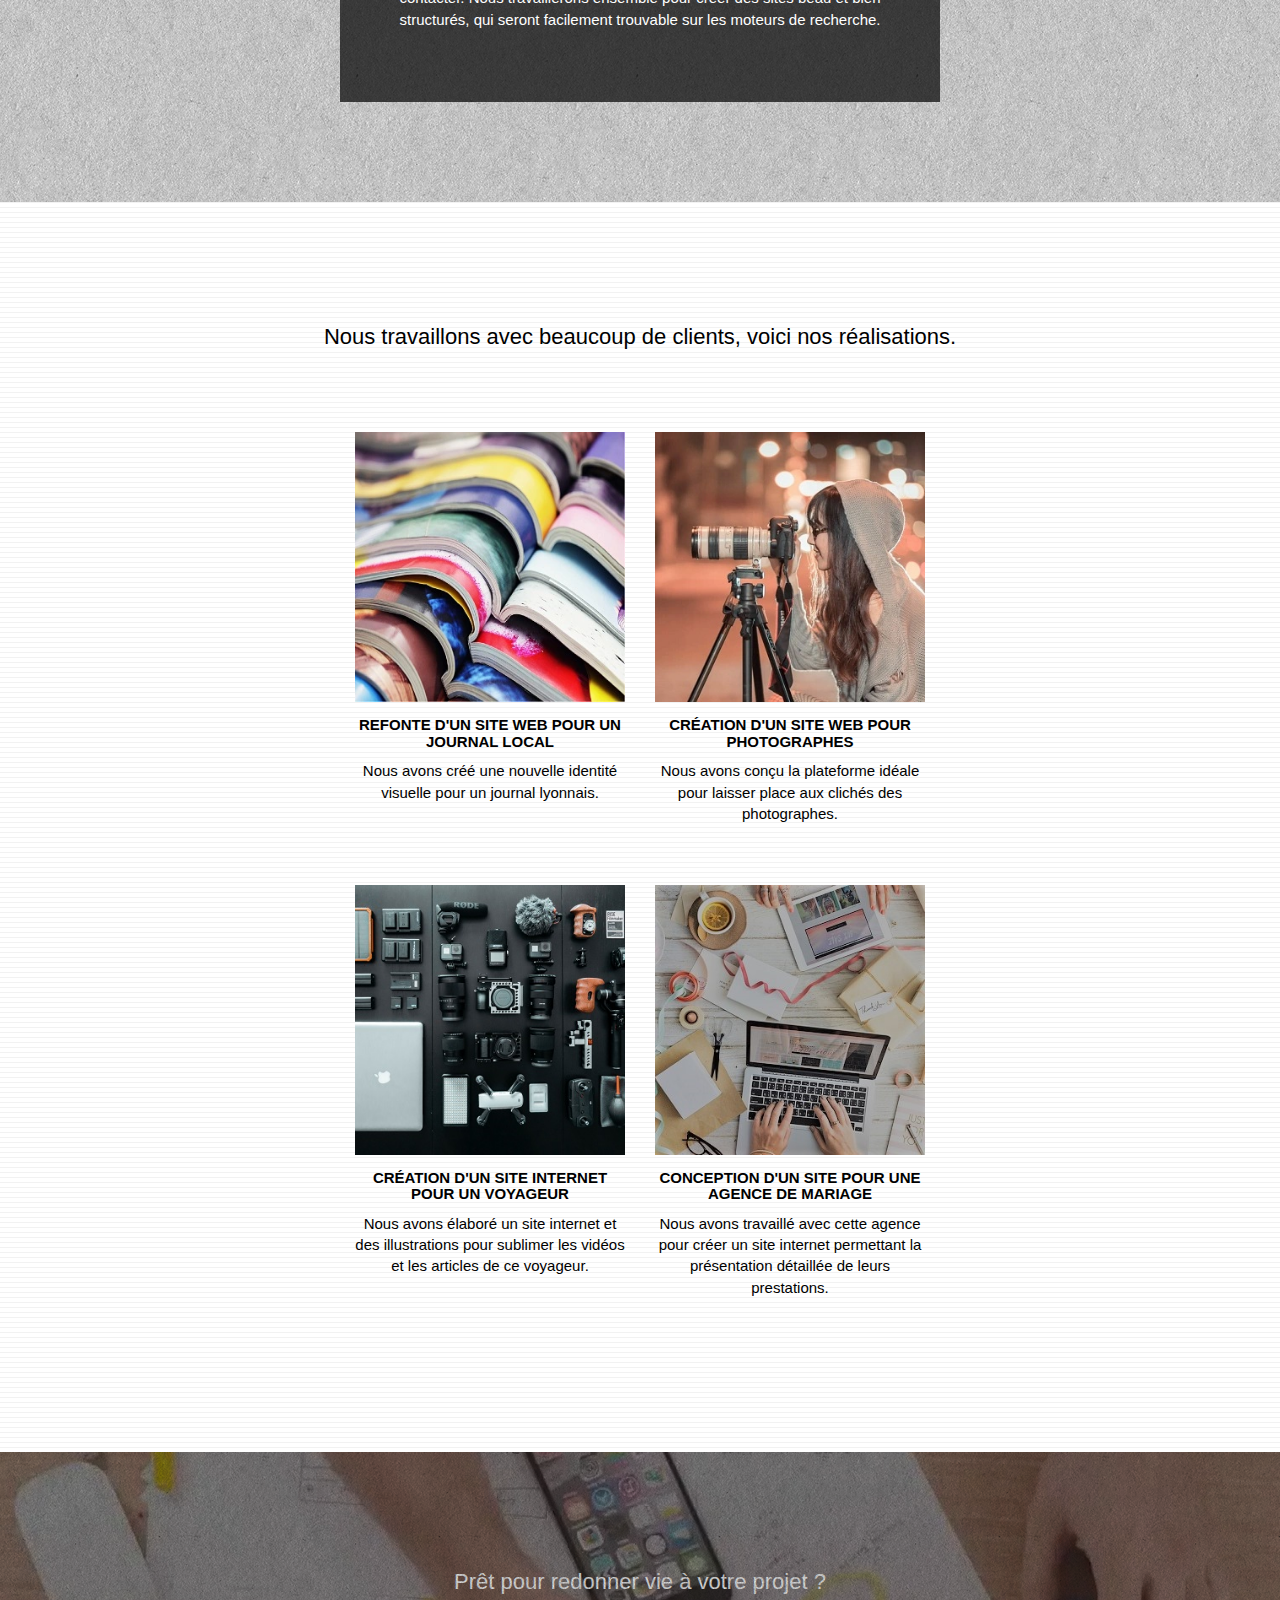
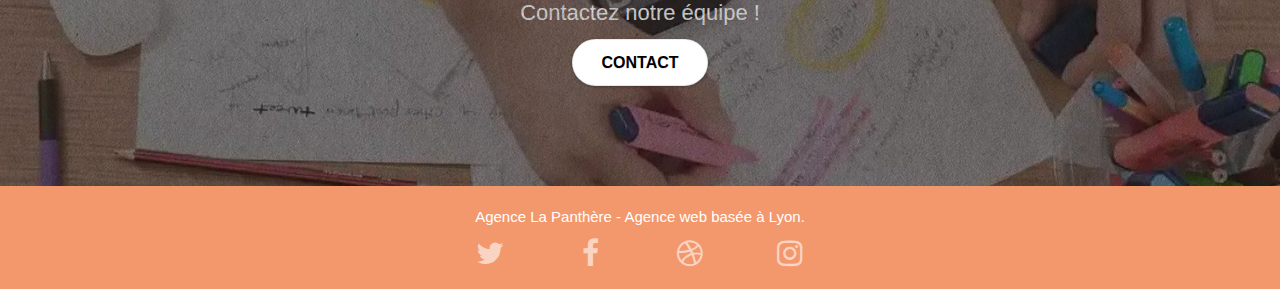
==== commit cbb9ecc4: "Add files via upload" ====
--- a/index.html
+++ b/index.html
@@ -5,6 +5,7 @@
     <meta name="description" content="L'agence La Panthère est une agence de web design situé à Lyon qui aide les entreprises à devenir attractives et visibles sur Internet en créant des sites web qui leurs correspondent.">
     <meta name="viewport" content="width=device-width, initial-scale=1.0, viewport-fit=cover">
 	<meta name="robots" content="index, follow">
+	<meta name="theme-color" content="#317EFB"/>
 
 
     <link rel="shortcut icon" type="image/png" href="favicon.jpg">
@@ -22,14 +23,7 @@
     
 <!-- Analytics -->
 <!-- Google tag (gtag.js) -->
-<script async src="https://www.googletagmanager.com/gtag/js?id=G-2GWKGF36MF"></script>
-<script>
-  window.dataLayer = window.dataLayer || [];
-  function gtag(){dataLayer.push(arguments);}
-  gtag('js', new Date());
-
-  gtag('config', 'G-2GWKGF36MF');
-</script>
+
 
 </head>
 
@@ -162,7 +156,8 @@
 				<div class="row tight-width-whitespace portfolio-row">
 					<div class="col-sm-6 flexmobilecarte ">
 						<a href="#"  data-lightbox="img/1.webp" data-gallery-id="gallery-1" data-caption="Création d'un site web pour photographes" data-frame="snapshot-lb" aria-label="Carrousel image" >
-							<img src="img/1.webp" class="img-responsive " alt="magazines de différentes couleurs empilés" width="320" height="320"/></a>
+							<img src="img/1.webp" class="img-responsive " alt="magazines de différentes couleurs empilés" width="320" height="320" loading="lazy"/>
+						</a>
 						<h3 class="mg-md text-center h3Portfolio">
 							Refonte d'un site web pour un journal local
 						</h3>
@@ -172,7 +167,8 @@
 					</div>
 					<div class="col-sm-6 flexmobilecarte">
 						<a href="#"  data-lightbox="img/2.webp" data-gallery-id="gallery-1" data-caption="Création d'un site web pour photographes" data-frame="snapshot-lb" aria-label="Carrousel image"> 
-							<img src="img/2.webp" class="img-responsive " alt="une jeune femme prend une photo de nuit dans une ville" width="320" height="320"/></a>
+							<img src="img/2.webp" class="img-responsive " alt="une jeune femme prend une photo de nuit dans une ville" width="320" height="320" loading="lazy"/>
+						</a>
 						<h3 class="mg-md text-center h3Portfolio">
 							Création d'un site web pour photographes
 						</h3>
@@ -185,7 +181,7 @@
 				<div class="row tight-width-whitespace portfolio-row">
 					<div class="col-sm-6 flexmobilecarte">
 						<a href="#" data-lightbox="img/3.webp" data-gallery-id="gallery-1" data-caption="Création d'un site internet pour un voyageur" data-frame="snapshot-lb" aria-label="Carrousel image">
-							<img src="img/3.webp" class="img-responsive " alt="Du matériels photographiques dispoés sur une table en grille" width="320" height="320"/></a>
+							<img src="img/3.webp" class="img-responsive " alt="Du matériels photographiques dispoés sur une table en grille" width="320" height="320" loading="lazy"/></a>
 						<h3 class="mg-md text-center h3Portfolio">
 							Création d'un site internet pour un voyageur
 						</h3>
@@ -195,7 +191,8 @@
 					</div>
 					<div class="col-sm-6 flexmobilecarte">
 						<a href="#" data-lightbox="img/4.webp" data-gallery-id="gallery-1" data-caption="Conception d'un site pour une agence de mariage" data-frame="snapshot-lb" aria-label="Carrousel image">
-							<img src="img/4.webp" class="img-responsive " alt="bureau désorganisé avec des documents et un ordinateur portable on ne voit de la personne qe ses mains tapant sur le clavier" width="320" height="320"/></a>
+							<img src="img/4.webp" class="img-responsive " alt="bureau désorganisé avec des documents et un ordinateur portable on ne voit de la personne qe ses mains tapant sur le clavier" width="320" height="320" loading="lazy"/>
+						</a>
 						<h3 class="mg-md text-center h3Portfolio">
 							Conception d'un site pour une agence de mariage
 						</h3>
@@ -257,6 +254,9 @@
 										<span class="fa fa-instagram icon-md"></span>
 									</a>
 								</div>
+								<!-- ScrollToTop Button -->
+								<button aria-label="Haut de page" type="button" rel="nofollow" class="bloc-button btn btn-d scrollToTop" onclick="scrollToTarget('1')"><span class="fa fa-chevron-up"></span></button>
+								<!-- ScrollToTop Button END-->
 							</div>
 						</div>
 					</div>
@@ -265,11 +265,22 @@
 		</footer>
 
 	</div>
+
 
 	<script src="./js/jquery-2.1.0.js" defer></script>
 	<script src="./js/bootstrap.js" defer></script>
 	<script src="./js/blocs.js" defer></script>
 	<script src="./js/jquery.touchSwipe.js" defer></script>
+
+	<script  defer src="https://www.googletagmanager.com/gtag/js?id=G-2GWKGF36MF" ></script>
+	<script defer>
+	window.dataLayer = window.dataLayer || [];
+	function gtag(){dataLayer.push(arguments);}
+	gtag('js', new Date());
+
+	gtag('config', 'G-2GWKGF36MF');
+	</script>
+	
 			
 
 </body>
--- a/css/style.css
+++ b/css/style.css
@@ -1 +1 @@
-.d-bloc .navbar-toggle .icon-bar,body{background:#fff}.bloc .container,.row.row-no-gutters>[class*=" col-"],.row.row-no-gutters>[class^=col-]{padding-right:0;padding-left:0}.nav-center .navbar-brand img,body{margin:0}.nav-invert .navbar .nav,.nav>li{float:left}a,button{outline:0!important}.scrollToTop,a,button{transition:.3s ease-in-out}body{padding:0;overflow-x:hidden;-webkit-font-smoothing:antialiased;-moz-osx-font-smoothing:grayscale}a:hover{text-decoration:none;cursor:pointer}#page-loading-blocs-notifaction{position:fixed;top:0;bottom:0;width:100%;z-index:100000;background:url("img/pageload-spinner.gif") center center no-repeat #fff}.bloc{width:100%;clear:both;background:50% 50%/cover no-repeat;padding:0 50px; -webkit-background-size:cover; -moz-background-size:cover;-o-background-size:cover;position:relative}.bloc-lg{padding:100px 50px}.bloc-md{padding:50px}.bloc-sm{padding:20px 50px}.bg-b-edge,.bg-bl-edge,.bg-br-edge,.bg-center,.bg-l-edge,.bg-r-edge,.bg-repeat,.bg-t-edge,.bg-tl-edge,.bg-tr-edge{background:50% 50%/cover no-repeat}.bg-repeat,.nav>li a:focus,.nav>li a:hover{background:0 0}.bloc-bg-texture::before{content:"";background-size:2px 2px;position:absolute;top:0;bottom:0;left:0;right:0}.texture-paper::before{background:url("../img/texture-paper.webp") 0 0/280px 280px}.nav>li>.dropdown a,.navbar-toggle:hover{background:0 0!important}.b-parallax{background-attachment:fixed}.d-bloc{color:rgba(255,255,255,.7)}.d-bloc button:hover{color:rgba(255,255,255,.9)}.d-bloc .icon-round,.d-bloc .icon-rounded,.d-bloc .icon-semi-rounded-a,.d-bloc .icon-semi-rounded-b,.d-bloc .icon-square{border-color:rgba(255,255,255,.9)}.d-bloc .divider-h span{border-color:rgba(255,255,255,.2)}.d-bloc .a-btn,.d-bloc .navbar a,.d-bloc .navbar-brand,.d-bloc a .icon-lg,.d-bloc a .icon-md,.d-bloc a .icon-sm,.d-bloc a .icon-xl,.d-bloc h1 a,.d-bloc h2 a,.d-bloc h3 a,.d-bloc h4 a,.d-bloc h5 a,.d-bloc h6 a,.d-bloc p a{color:rgba(255,255,255,.6)}.d-bloc .a-btn:hover,.d-bloc .navbar a:hover,.d-bloc .navbar-brand:hover,.d-bloc a:hover .icon-lg,.d-bloc a:hover .icon-md,.d-bloc a:hover .icon-sm,.d-bloc a:hover .icon-xl,.d-bloc h1 a:hover,.d-bloc h2 a:hover,.d-bloc h3 a:hover,.d-bloc h4 a:hover,.d-bloc h5 a:hover,.d-bloc h6 a:hover,.d-bloc p a:hover{color:#fff}.d-bloc .btn-wire,.d-bloc .btn-wire:hover{color:#fff;border-color:#fff}.d-bloc .panel icon,.l-bloc .icon-round,.l-bloc .icon-rounded,.l-bloc .icon-semi-rounded-a,.l-bloc .icon-semi-rounded-b,.l-bloc .icon-square{border-color:rgba(0,0,0,.7)}.d-bloc .panel,.l-bloc{color:rgba(0,0,0,.5)}.d-bloc .panel button:hover,.l-bloc button:hover{color:rgba(0,0,0,.7)}.d-bloc .panel .divider-h span,.l-bloc .divider-h span{border-color:rgba(0,0,0,.1)}.d-bloc .panel .a-btn,.l-bloc .a-btn,.l-bloc .navbar a,.l-bloc .navbar-brand,.l-bloc .navbar-toggle .icon-bar,.l-bloc a .icon-lg,.l-bloc a .icon-md,.l-bloc a .icon-sm,.l-bloc a .icon-xl,.l-bloc h1 a,.l-bloc h2 a,.l-bloc h3 a,.l-bloc h4 a,.l-bloc h5 a,.l-bloc h6 a,.l-bloc p a{color:rgba(0,0,0,.6)}.d-bloc .panel .a-btn:hover,.l-bloc .a-btn:hover,.l-bloc .navbar a:hover,.l-bloc .navbar-brand:hover,.l-bloc a:hover .icon-lg,.l-bloc a:hover .icon-md,.l-bloc a:hover .icon-sm,.l-bloc a:hover .icon-xl,.l-bloc h1 a:hover,.l-bloc h2 a:hover,.l-bloc h3 a:hover,.l-bloc h4 a:hover,.l-bloc h5 a:hover,.l-bloc h6 a:hover,.l-bloc p a:hover{color:#000}.d-bloc .panel .btn-wire,.d-bloc .panel .btn-wire:hover,.l-bloc .btn-wire,.l-bloc .btn-wire:hover{color:rgba(0,0,0,.7);border-color:rgba(0,0,0,.3)}.voffset{margin-top:30px}.voffset-lg{margin-top:80px}.row-no-gutters{margin-right:0;margin-left:0}#bloc-1-hero h1{font-size:32px}.navbar{margin-bottom:0;z-index:1}.navbar-brand{height:auto;padding:3px 15px;font-size:25px;font-weight:600;line-height:44px}.navbar-brand img{max-height:200px;margin:0 5px 0 0;display:inline}.navbar-brand img[src$=svg]{min-width:100px}.navbar .nav{padding-top:2px;margin-right:-16px;float:right;z-index:1}.nav>li{margin-top:4px;font-size:16px}.navbar-nav .open .dropdown-menu>li>a{text-align:inherit}.navbar-toggle{margin:10px 10px 0 0;border:0}.navbar-toggle .icon-bar{background-color:rgba(0,0,0,.5);width:26px}.nav-invert .navbar-brand,.nav-invert .navbar-header{float:right;position:relative;z-index:2}@media (min-width:768px){.site-navigation{position:absolute;top:50%;right:20px;transform:translate(0,-50%);-webkit-transform:translateY(-50%)}.nav>li .dropdown-menu a,.nav>li .dropdown-menu a:hover{color:#484848}.nav-invert .site-navigation{left:0;right:0}.nav-center{text-align:center}.nav-center .navbar-header{width:100%}.nav-center .nav>li,.nav-center .navbar-brand,.nav-center .navbar-header{float:none;display:inline-block}.nav-center .site-navigation{position:relative;width:100%;right:0;margin-right:0;margin-top:20px}.nav-center.mini-nav .navbar-toggle{float:none;margin:10px auto 0}}.nav>li>.dropdown a{display:block;padding:14px 15px}nav .caret{margin:0 5px}.dropdown-menu .dropdown-menu{top:-8px;left:100%}.dropdown-menu .dropmenu-flow-right{top:100%;left:0;margin-left:-1px;border-top-left-radius:0;border-top-right-radius:0}.dropdown-menu .dropdown span{border:4px solid #000;border-top-color:transparent;border-right-color:transparent;border-bottom-color:transparent;margin:6px -5px 0 0!important;float:right}.mg-md{margin-top:15px;margin-bottom:10px}.mg-lg{margin-top:10px;margin-bottom:40px}.btn{margin:0 5px 5px 0}.btn.pull-right{margin:0 0 5px 5px}.btn-d,.btn-d:focus,.btn-d:hover{color:#fff;background:rgba(0,0,0,.3)}.close-lightbox,.lightbox-caption,.next-lightbox,.prev-lightbox{background:rgba(0,0,0,.5);position:absolute}.btn-rd{border-radius:40px}.btn-clean{border:1px solid rgba(0,0,0,.08);border-bottom-color:rgba(0,0,0,.1);text-shadow:0 1px 0 rgba(0,0,1,.1);box-shadow:0 1px 3px rgba(0,0,1,.25),inset 0 1px 0 0 rgba(255,255,255,.15)}.icon-md{font-size:30px!important}.icon-lg{font-size:60px!important}.sm-shadow{text-shadow:0 1px 2px rgba(0,0,0,.3)}.panel-sq,.panel-sq .panel-footer,.panel-sq .panel-heading{border-radius:0}.panel-rd{border-radius:30px}.panel-rd .panel-heading{border-radius:29px 29px 0 0}.panel-rd .panel-footer{border-radius:0 0 29px 29px}.form-control{border-color:rgba(0,0,0,.1);box-shadow:none}.scrollToTop{width:40px;height:40px;position:fixed;bottom:20px;right:20px;opacity:0;z-index:500}.scrollToTop span{margin-top:6px}.showScrollTop{font-size:14px;opacity:1}a[data-lightbox]{position:relative;display:block;text-align:center}a[data-lightbox]:hover::before{content:"+";font-family:HelveticaNeue-Light,"Helvetica Neue Light","Helvetica Neue",Helvetica,Arial;font-size:32px;width:50px;height:50px;margin-left:-25px;border-radius:50%;background:rgba(0,0,0,.6);color:#fff;font-weight:100;z-index:1;position:absolute;top:50%;transform:translateY(-50%);-webkit-transform:translateY(-50%)}a[data-lightbox]:hover img{opacity:.6;-webkit-animation-fill-mode:none;animation-fill-mode:none}#lightbox-modal{display:flex;align-items:center}#lightbox-modal .modal-dialog{width:90%;max-width:900px;margin:0 auto}#lightbox-modal .modal-dialog img{max-height:90vh;margin:0 auto}.lightbox-caption{padding:20px;color:#fff;left:15px;right:15px;bottom:5px}.close-lightbox{color:#fff;font-size:30px;top:20px;right:20px;z-index:20;border:none;line-height:30px;padding:0 9px 5px;opacity:.3}.close-lightbox:hover,.next-lightbox:hover,.prev-lightbox:hover{opacity:1;color:#fff}.next-lightbox,.prev-lightbox{font-size:20px;color:rgba(255,255,255,.9);transition:.2s ease-in-out;top:45%;z-index:1;opacity:.4}.next-lightbox{padding:6px 8px 1px 13px;right:25px}.prev-lightbox{padding:6px 13px 1px 10px;left:25px}.snapshot-lb .modal-body{padding-bottom:45px}.snapshot-lb .lightbox-caption{padding:0;color:rgba(0,0,0,.5);background:0 0}.btn,a,h1,h2,h3,h4,h5,h6,label,p{font-family:helvetica;font-weight:400;color:#000!important}.container{max-width:1000px}.hero-bloc-text{font-size:38px}.hero-bloc-text-sub{font-size:36px}.statement-bloc-text{line-height:26px;font-style:italic;font-size:20px;text-align:center;font-weight:lighter;max-width:520px;margin:auto}.cta-hero,h3{text-transform:uppercase;font-weight:700}.tight-width-whitespace{max-width:600px;margin:auto}.h1{font-size:20px;font-family:"Open Sans"}.cta-hero{color:#fff!important;padding:12px 28px;font-size:16px;margin:auto}.social{max-width:400px;margin:auto}h2{font-size:22px;line-height:1.4em}h3,p{font-size:15px}h3{color:#6e6e6e!important}.med-width-whitespace{max-width:800px;margin:auto;box-shadow:0 0 0 #000}.ltc-white,.tc-white,.white,h1{color:#fff!important}.h1Noir,.h3Portfolio,h4{color:#000!important}.icons{margin-bottom:14px;margin-top:24px}.portfolio-thumb{margin-bottom:24px}.portfolio-row{margin-bottom:44px;margin-top:50px}.avatar{box-shadow:0 4px 9px rgba(0,0,0,.3)}.black-background{background-color:rgba(0,0,0,.7);padding:40px}.bold-link{font-weight:900;text-decoration:underline!important}.bgc-white{background-color:#fff}.bgc-dark-slate-blue{background-color:#364577}.bgc-atomic-tangerine{background-color:#f3976c}.ltc-atomic-tangerine,.tc-atomic-tangerine{color:#f3976c!important}.btn-white,.btn-white-border{background:#fff;color:#000!important}.btn-white-border{border:2px solid #000}.btn-black{background:#000;color:#fff!important}.ltc-white:hover{color:#ccc!important}.ltc-atomic-tangerine:hover{color:#c27956!important}.icon-dark-slate-blue{color:#364577!important;border-color:#364577!important}.bg-dots-bg{background-image:url("../img/dots-bg.png")}.bg-lines-h2-bg{background-image:url("../img/lines-h2-bg.png")}.bg-banniere{background-image:url("../img/agence-la-panthere.webp")}.bg-presentation{background-image:url("../img/image-de-presentation.webp")}@media (max-width:1024px){.bloc{padding-left:20px;padding-right:20px}.bloc-tile-2.full-width-bloc .container,.bloc-tile-3.full-width-bloc .container,.bloc-tile-4.full-width-bloc .container,.bloc.full-width-bloc{padding-left:0;padding-right:0}}@media (max-width:992px) and (min-width:768px){.navbar .nav{max-width:80%}.nav-center.navbar .nav{max-width:100%}}@media only screen and (min-device-width:768px) and (max-device-width:1024px) and (orientation:landscape){.b-parallax{background-attachment:scroll}}@media only screen and (min-device-width:1024px) and (max-device-width:1366px) and (-webkit-min-device-pixel-ratio:1.5){.b-parallax{background-attachment:scroll}}@media (max-width:991px){.container{width:100%}.b-parallax{background-attachment:scroll}#hero-bloc,.page-container{overflow-x:hidden;position:relative}.bloc{padding-left:constant(safe-area-inset-left);padding-right:constant(safe-area-inset-right)}.bloc-group,.bloc-group .bloc{display:block;width:100%}.bloc-fill-screen .fill-bloc-bottom-edge,.bloc-fill-screen .fill-bloc-top-edge{padding:0 20px;padding-left:constant(safe-area-inset-left);padding-right:constant(safe-area-inset-right)}}@media (max-width:400px){.bloc{padding-left:0;padding-right:0}}@media (max-width:767px){.page-container{overflow-x:hidden;position:relative}#disqus_thread,h1,h2,h3,h4,h5,h6,p{padding-left:10px!important;padding-right:10px!important}.b-parallax{background-attachment:scroll}.navbar .nav{padding-top:0;border-top:1px solid rgba(0,0,0,.2);float:none!important}.navbar.row{margin-left:0;margin-right:0}.site-navigation{position:inherit;transform:none;-webkit-transform:none;-ms-transform:none}.nav>li{margin-top:0;border-bottom:1px solid rgba(0,0,0,.1);background:rgba(0,0,0,.05);text-align:left;padding-left:15px;width:100%}.nav>li:hover{background:rgba(0,0,0,.08)}.dropdown .dropdown a .caret{float:none;margin:5px 0 0 10px!important;border:4px solid #000;border-bottom-color:transparent;border-right-color:transparent;border-left-color:transparent}#hero-bloc .navbar .nav{background:rgba(0,0,0,.8)}#hero-bloc .navbar .nav a{color:rgba(255,255,255,.6)}.hero{padding:50px 0}.hero-nav{left:-1px;right:-1px}.navbar-collapse{padding:0;overflow-x:hidden;-webkit-box-shadow:none;box-shadow:none}.navbar-brand img{max-height:40px;width:auto}.nav-invert .navbar-header{float:none;width:100%}.nav-invert .navbar-toggle{float:left;margin-left:10px}.bloc,.bloc-fill-screen .fill-bloc-bottom-edge,.bloc-fill-screen .fill-bloc-top-edge,.bloc-md,.bloc-sm,.bloc-tile-2 .container,.bloc-tile-3 .container,.bloc-tile-4 .container{padding-left:0;padding-right:0}.bloc-lg,.bloc-xl,.bloc-xxl{padding:40px 0}.a-block{padding:0 10px}.btn-dwn{display:none}.voffset{margin-top:5px}.voffset-md{margin-top:20px}.voffset-lg{margin-top:30px}form{padding:5px}.close-lightbox{display:inline-block}.blocsapp-device-iphone5{background-size:216px 425px;padding-top:60px;width:216px;height:425px}.blocsapp-device-iphone5 img{width:180px;height:320px}.bloc-mob-center-text{text-align:center}}@media screen and (min-width:768px){.displaycard{display:flex;justify-content:center;width:320px}}.flexmobilecarte{display:flex;flex-direction:column;align-items:center}@media screen and (max-width:768px){.flexmobilecarte{margin-bottom:40px}.portfolio-row{margin-bottom:0;margin-top:0}}.h2Portfolio{color:#000;margin-bottom:30px}+.d-bloc .navbar-toggle .icon-bar,body{background:#fff}.bloc .container,.row.row-no-gutters>[class*=" col-"],.row.row-no-gutters>[class^=col-]{padding-right:0;padding-left:0}.nav-center .navbar-brand img,body{margin:0}.nav-invert .navbar .nav,.nav>li{float:left}a,button{outline:0!important}.scrollToTop,a,button{transition:.3s ease-in-out}body{padding:0;overflow-x:hidden}a:hover{text-decoration:none;cursor:pointer}#page-loading-blocs-notifaction{position:fixed;top:0;bottom:0;width:100%;z-index:100000;background:url(img/pageload-spinner.gif) center center no-repeat #fff}.bloc{width:100%;clear:both;background:50% 50%/cover no-repeat;padding:0 50px;position:relative}.bloc-lg{padding:100px 50px}.bloc-md{padding:50px}.bloc-sm{padding:20px 50px}.bg-b-edge,.bg-bl-edge,.bg-br-edge,.bg-center,.bg-l-edge,.bg-r-edge,.bg-repeat,.bg-t-edge,.bg-tl-edge,.bg-tr-edge{background:50% 50%/cover no-repeat}.bg-repeat,.nav>li a:focus,.nav>li a:hover{background:0 0}.bloc-bg-texture::before{content:"";background-size:2px 2px;position:absolute;top:0;bottom:0;left:0;right:0}.texture-paper::before{background:url(../img/texture-paper.webp) 0 0/280px 280px}.nav>li>.dropdown a,.navbar-toggle:hover{background:0 0!important}.b-parallax{background-attachment:fixed}.d-bloc{color:rgba(255,255,255,.7)}.d-bloc button:hover{color:rgba(255,255,255,.9)}.d-bloc .icon-round,.d-bloc .icon-rounded,.d-bloc .icon-semi-rounded-a,.d-bloc .icon-semi-rounded-b,.d-bloc .icon-square{border-color:rgba(255,255,255,.9)}.d-bloc .divider-h span{border-color:rgba(255,255,255,.2)}.d-bloc .a-btn,.d-bloc .navbar a,.d-bloc .navbar-brand,.d-bloc a .icon-lg,.d-bloc a .icon-md,.d-bloc a .icon-sm,.d-bloc a .icon-xl,.d-bloc h1 a,.d-bloc h2 a,.d-bloc h3 a,.d-bloc h4 a,.d-bloc h5 a,.d-bloc h6 a,.d-bloc p a{color:rgba(255,255,255,.6)}.d-bloc .a-btn:hover,.d-bloc .navbar a:hover,.d-bloc .navbar-brand:hover,.d-bloc a:hover .icon-lg,.d-bloc a:hover .icon-md,.d-bloc a:hover .icon-sm,.d-bloc a:hover .icon-xl,.d-bloc h1 a:hover,.d-bloc h2 a:hover,.d-bloc h3 a:hover,.d-bloc h4 a:hover,.d-bloc h5 a:hover,.d-bloc h6 a:hover,.d-bloc p a:hover{color:#fff}.d-bloc .btn-wire,.d-bloc .btn-wire:hover{color:#fff;border-color:#fff}.d-bloc .panel icon,.l-bloc .icon-round,.l-bloc .icon-rounded,.l-bloc .icon-semi-rounded-a,.l-bloc .icon-semi-rounded-b,.l-bloc .icon-square{border-color:rgba(0,0,0,.7)}.d-bloc .panel,.l-bloc{color:rgba(0,0,0,.5)}.d-bloc .panel button:hover,.l-bloc button:hover{color:rgba(0,0,0,.7)}.d-bloc .panel .divider-h span,.l-bloc .divider-h span{border-color:rgba(0,0,0,.1)}.d-bloc .panel .a-btn,.l-bloc .a-btn,.l-bloc .navbar a,.l-bloc .navbar-brand,.l-bloc .navbar-toggle .icon-bar,.l-bloc a .icon-lg,.l-bloc a .icon-md,.l-bloc a .icon-sm,.l-bloc a .icon-xl,.l-bloc h1 a,.l-bloc h2 a,.l-bloc h3 a,.l-bloc h4 a,.l-bloc h5 a,.l-bloc h6 a,.l-bloc p a{color:rgba(0,0,0,.6)}.d-bloc .panel .a-btn:hover,.l-bloc .a-btn:hover,.l-bloc .navbar a:hover,.l-bloc .navbar-brand:hover,.l-bloc a:hover .icon-lg,.l-bloc a:hover .icon-md,.l-bloc a:hover .icon-sm,.l-bloc a:hover .icon-xl,.l-bloc h1 a:hover,.l-bloc h2 a:hover,.l-bloc h3 a:hover,.l-bloc h4 a:hover,.l-bloc h5 a:hover,.l-bloc h6 a:hover,.l-bloc p a:hover{color:#000}.d-bloc .panel .btn-wire,.d-bloc .panel .btn-wire:hover,.l-bloc .btn-wire,.l-bloc .btn-wire:hover{color:rgba(0,0,0,.7);border-color:rgba(0,0,0,.3)}.voffset{margin-top:30px}.voffset-lg{margin-top:80px}.row-no-gutters{margin-right:0;margin-left:0}#bloc-1-hero h1{font-size:32px}.navbar{margin-bottom:0;z-index:1}.navbar-brand{height:auto;padding:3px 15px;font-size:25px;font-weight:600;line-height:44px}.navbar-brand img{max-height:200px;margin:0 5px 0 0;display:inline}.navbar-brand img[src$=svg]{min-width:100px}.navbar .nav{padding-top:2px;margin-right:-16px;float:right;z-index:1}.nav>li{margin-top:4px;font-size:16px}.navbar-nav .open .dropdown-menu>li>a{text-align:inherit}.navbar-toggle{margin:10px 10px 0 0;border:0}.navbar-toggle .icon-bar{background-color:rgba(0,0,0,.5);width:26px}.nav-invert .navbar-brand,.nav-invert .navbar-header{float:right;position:relative;z-index:2}@media (min-width:768px){.site-navigation{position:absolute;top:50%;right:20px;transform:translate(0,-50%)}.nav>li .dropdown-menu a,.nav>li .dropdown-menu a:hover{color:#484848}.nav-invert .site-navigation{left:0;right:0}.nav-center{text-align:center}.nav-center .navbar-header{width:100%}.nav-center .nav>li,.nav-center .navbar-brand,.nav-center .navbar-header{float:none;display:inline-block}.nav-center .site-navigation{position:relative;width:100%;right:0;margin-right:0;margin-top:20px}.nav-center.mini-nav .navbar-toggle{float:none;margin:10px auto 0}}.nav>li>.dropdown a{display:block;padding:14px 15px}nav .caret{margin:0 5px}.dropdown-menu .dropdown-menu{top:-8px;left:100%}.dropdown-menu .dropmenu-flow-right{top:100%;left:0;margin-left:-1px;border-top-left-radius:0;border-top-right-radius:0}.dropdown-menu .dropdown span{border:4px solid #000;border-top-color:transparent;border-right-color:transparent;border-bottom-color:transparent;margin:6px -5px 0 0!important;float:right}.mg-md{margin-top:15px;margin-bottom:10px}.mg-lg{margin-top:10px;margin-bottom:40px}.btn{margin:0 5px 5px 0}.btn.pull-right{margin:0 0 5px 5px}.btn-d,.btn-d:focus,.btn-d:hover{color:#fff;background:rgba(0,0,0,.3)}.close-lightbox,.lightbox-caption,.next-lightbox,.prev-lightbox{background:rgba(0,0,0,.5);position:absolute}.btn-rd{border-radius:40px}.btn-clean{border:1px solid rgba(0,0,0,.08);border-bottom-color:rgba(0,0,0,.1);text-shadow:0 1px 0 rgba(0,0,1,.1);box-shadow:0 1px 3px rgba(0,0,1,.25),inset 0 1px 0 0 rgba(255,255,255,.15)}.icon-md{font-size:30px!important}.icon-lg{font-size:60px!important}.sm-shadow{text-shadow:0 1px 2px rgba(0,0,0,.3)}.panel-sq,.panel-sq .panel-footer,.panel-sq .panel-heading{border-radius:0}.panel-rd{border-radius:30px}.panel-rd .panel-heading{border-radius:29px 29px 0 0}.panel-rd .panel-footer{border-radius:0 0 29px 29px}.form-control{border-color:rgba(0,0,0,.1);box-shadow:none}.scrollToTop{width:40px;height:40px;position:fixed;bottom:20px;right:20px;opacity:1;z-index:500}.scrollToTop span{margin-top:6px}.showScrollTop{font-size:14px;opacity:1}a[data-lightbox]{position:relative;display:block;text-align:center}a[data-lightbox]:hover::before{content:"+";font-family:HelveticaNeue-Light,"Helvetica Neue Light","Helvetica Neue",Helvetica,Arial;font-size:32px;width:50px;height:50px;margin-left:-25px;border-radius:50%;background:rgba(0,0,0,.6);color:#fff;font-weight:100;z-index:1;position:absolute;top:50%;transform:translateY(-50%)}a[data-lightbox]:hover img{opacity:.6;animation-fill-mode:none}#lightbox-modal{display:flex;align-items:center}#lightbox-modal .modal-dialog{width:90%;max-width:900px;margin:0 auto}#lightbox-modal .modal-dialog img{max-height:90vh;margin:0 auto}.lightbox-caption{padding:20px;color:#fff;left:15px;right:15px;bottom:5px}.close-lightbox{color:#fff;font-size:30px;top:20px;right:20px;z-index:20;border:none;line-height:30px;padding:0 9px 5px;opacity:.3}.close-lightbox:hover,.next-lightbox:hover,.prev-lightbox:hover{opacity:1;color:#fff}.next-lightbox,.prev-lightbox{font-size:20px;color:rgba(255,255,255,.9);transition:.2s ease-in-out;top:45%;z-index:1;opacity:.4}.next-lightbox{padding:6px 8px 1px 13px;right:25px}.prev-lightbox{padding:6px 13px 1px 10px;left:25px}.snapshot-lb .modal-body{padding-bottom:45px}.snapshot-lb .lightbox-caption{padding:0;color:rgba(0,0,0,.5);background:0 0}.btn,a,h1,h2,h3,h4,h5,h6,label,p{font-family:helvetica;font-weight:400;color:#000!important}.container{max-width:1000px}.hero-bloc-text{font-size:38px}.hero-bloc-text-sub{font-size:36px}.statement-bloc-text{line-height:26px;font-style:italic;font-size:20px;text-align:center;font-weight:lighter;max-width:520px;margin:auto}.cta-hero,h3{text-transform:uppercase;font-weight:700}.tight-width-whitespace{max-width:600px;margin:auto}.h1{font-size:20px;font-family:"Open Sans"}.cta-hero{color:#fff!important;padding:12px 28px;font-size:16px;margin:auto}.social{max-width:400px;margin:auto}h2{font-size:22px;line-height:1.4em}h3,p{font-size:15px}h3{color:#6e6e6e!important}.med-width-whitespace{max-width:800px;margin:auto;box-shadow:0 0 0 #000}.ltc-white,.tc-white,.white,h1{color:#fff!important}.h1Noir,.h3Portfolio,h4{color:#000!important}.icons{margin-bottom:14px;margin-top:24px}.portfolio-thumb{margin-bottom:24px}.portfolio-row{margin-bottom:44px;margin-top:50px}.avatar{box-shadow:0 4px 9px rgba(0,0,0,.3)}.black-background{background-color:rgba(0,0,0,.7);padding:40px}.bold-link{font-weight:900;text-decoration:underline!important}.bgc-white{background-color:#fff}.bgc-dark-slate-blue{background-color:#364577}.bgc-atomic-tangerine{background-color:#f3976c}.ltc-atomic-tangerine,.tc-atomic-tangerine{color:#f3976c!important}.btn-white,.btn-white-border{background:#fff;color:#000!important}.btn-white-border{border:2px solid #000}.btn-black{background:#000;color:#fff!important}.ltc-white:hover{color:#ccc!important}.ltc-atomic-tangerine:hover{color:#c27956!important}.icon-dark-slate-blue{color:#364577!important;border-color:#364577!important}.bg-dots-bg{background-image:url(../img/dots-bg.png)}.bg-lines-h2-bg{background-image:url(../img/lines-h2-bg.png)}.bg-banniere{background-image:url(../img/agence-la-panthere.webp)}.bg-presentation{background-image:url(../img/image-de-presentation.webp)}@media (max-width:1024px){.bloc{padding-left:20px;padding-right:20px}.bloc-tile-2.full-width-bloc .container,.bloc-tile-3.full-width-bloc .container,.bloc-tile-4.full-width-bloc .container,.bloc.full-width-bloc{padding-left:0;padding-right:0}}@media (max-width:992px) and (min-width:768px){.navbar .nav{max-width:80%}.nav-center.navbar .nav{max-width:100%}}@media only screen and (min-width:768px) and (max-width:1024px) and (orientation:landscape){.b-parallax{background-attachment:scroll}}@media (max-width:991px){.container{width:100%}.b-parallax{background-attachment:scroll}#hero-bloc,.page-container{overflow-x:hidden;position:relative}.bloc-group,.bloc-group .bloc{display:block;width:100%}.bloc-fill-screen .fill-bloc-bottom-edge,.bloc-fill-screen .fill-bloc-top-edge{padding:0 20px}}@media (max-width:400px){.bloc{padding-left:0;padding-right:0}}@media (max-width:767px){.page-container{overflow-x:hidden;position:relative}#disqus_thread,h1,h2,h3,h4,h5,h6,p{padding-left:10px!important;padding-right:10px!important}.b-parallax{background-attachment:scroll}.navbar .nav{padding-top:0;border-top:1px solid rgba(0,0,0,.2);float:none!important}.navbar.row{margin-left:0;margin-right:0}.site-navigation{position:inherit;transform:none}.nav>li{margin-top:0;border-bottom:1px solid rgba(0,0,0,.1);background:rgba(0,0,0,.05);text-align:left;padding-left:15px;width:100%}.nav>li:hover{background:rgba(0,0,0,.08)}.dropdown .dropdown a .caret{float:none;margin:5px 0 0 10px!important;border:4px solid #000;border-bottom-color:transparent;border-right-color:transparent;border-left-color:transparent}#hero-bloc .navbar .nav{background:rgba(0,0,0,.8)}#hero-bloc .navbar .nav a{color:rgba(255,255,255,.6)}.hero{padding:50px 0}.hero-nav{left:-1px;right:-1px}.navbar-collapse{padding:0;overflow-x:hidden;box-shadow:none}.navbar-brand img{max-height:40px;width:auto}.nav-invert .navbar-header{float:none;width:100%}.nav-invert .navbar-toggle{float:left;margin-left:10px}.bloc,.bloc-fill-screen .fill-bloc-bottom-edge,.bloc-fill-screen .fill-bloc-top-edge,.bloc-md,.bloc-sm,.bloc-tile-2 .container,.bloc-tile-3 .container,.bloc-tile-4 .container{padding-left:0;padding-right:0}.bloc-lg,.bloc-xl,.bloc-xxl{padding:40px 0}.a-block{padding:0 10px}.btn-dwn{display:none}.voffset{margin-top:5px}.voffset-md{margin-top:20px}.voffset-lg{margin-top:30px}form{padding:5px}.close-lightbox{display:inline-block}.blocsapp-device-iphone5{background-size:216px 425px;padding-top:60px;width:216px;height:425px}.blocsapp-device-iphone5 img{width:180px;height:320px}.bloc-mob-center-text{text-align:center}}@media screen and (min-width:768px){.displaycard{display:flex;justify-content:center;width:320px}}.flexmobilecarte{display:flex;flex-direction:column;align-items:center}@media screen and (max-width:768px){.flexmobilecarte{margin-bottom:40px}.portfolio-row{margin-bottom:0;margin-top:0}}.h2Portfolio{color:#000;margin-bottom:30px}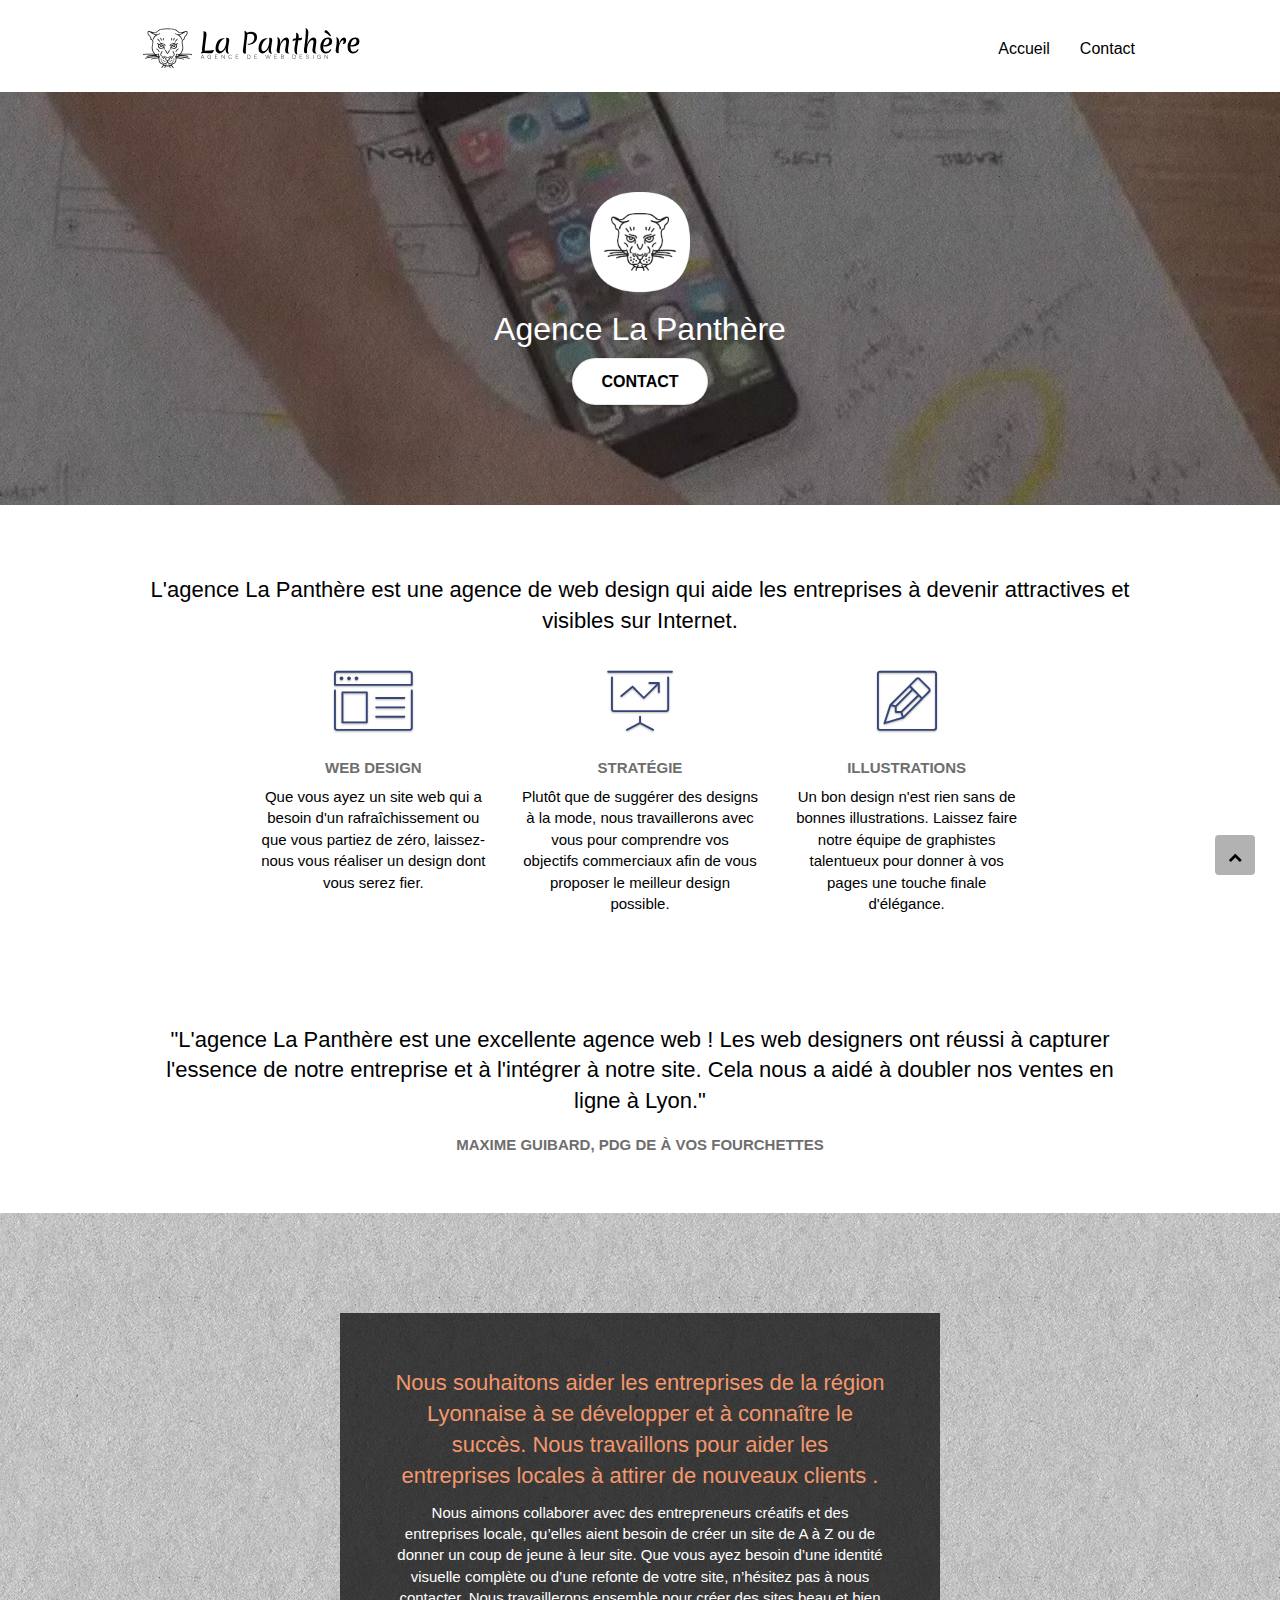
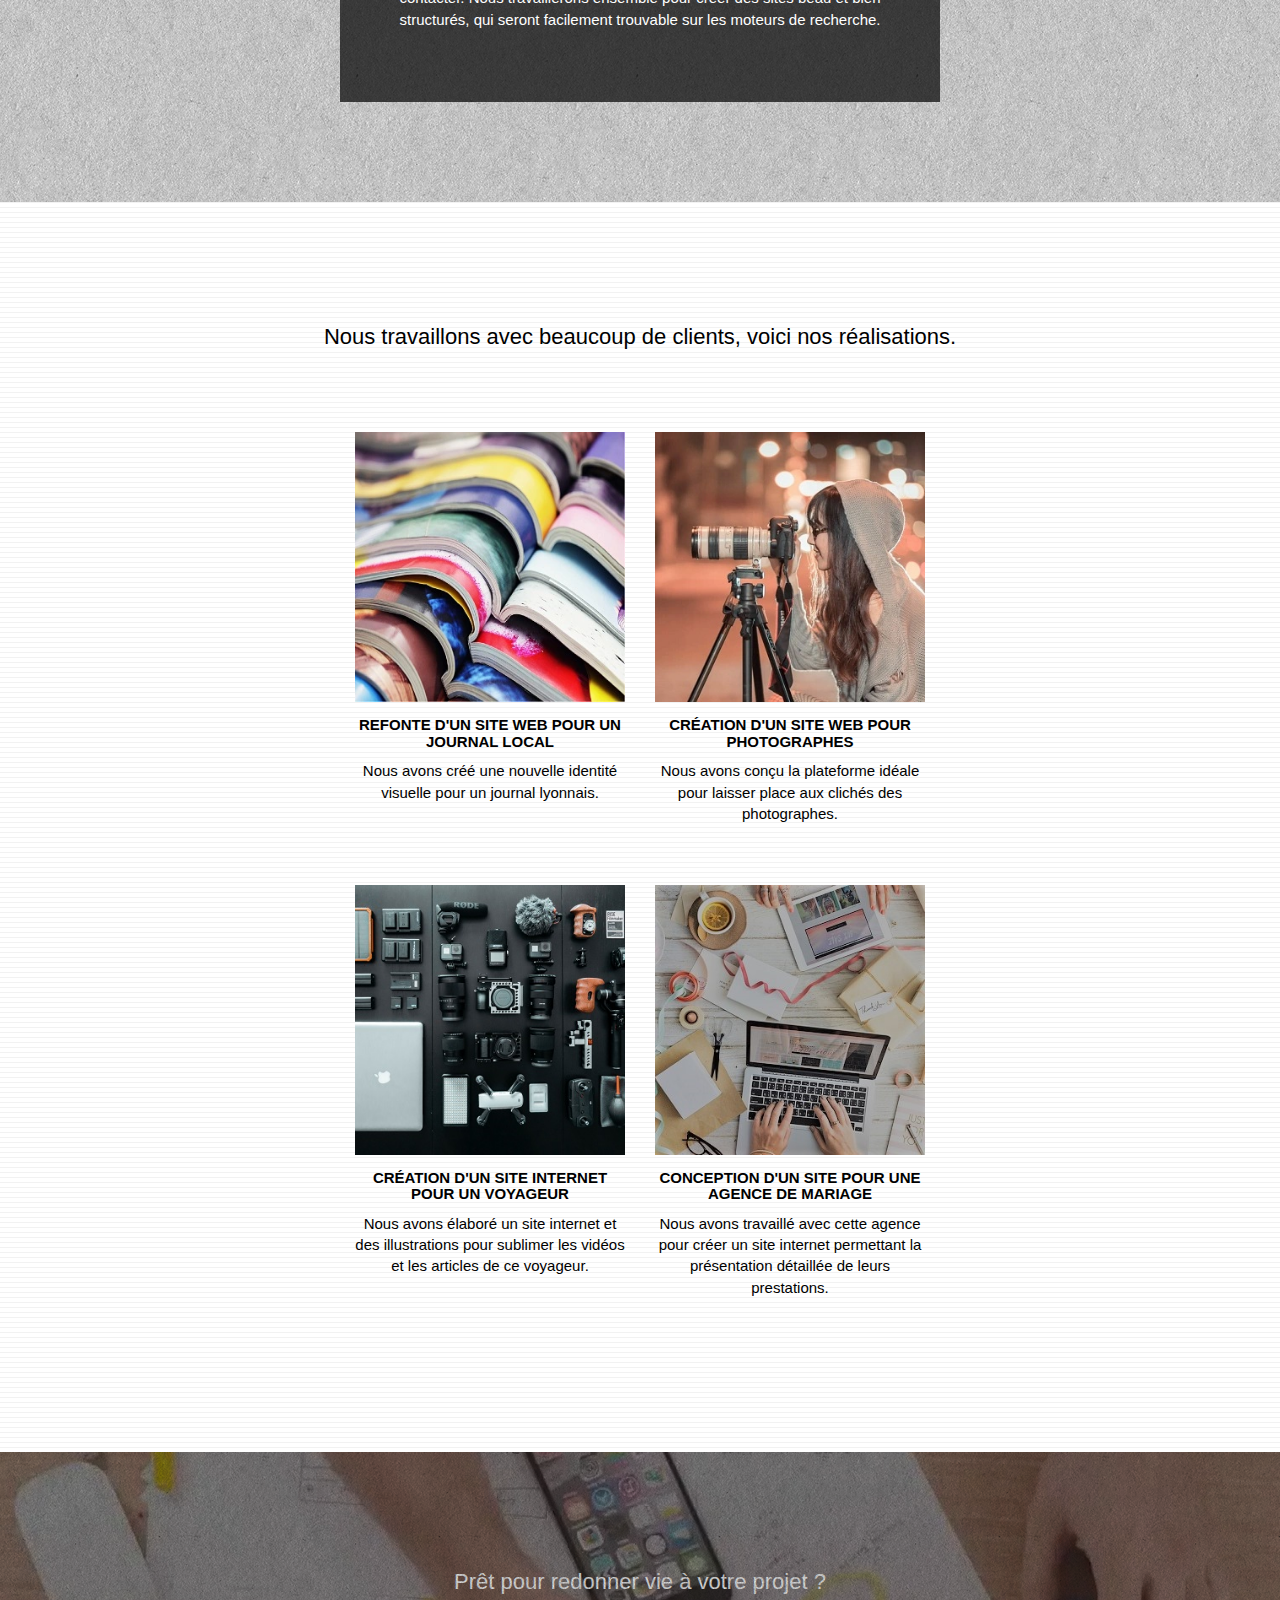
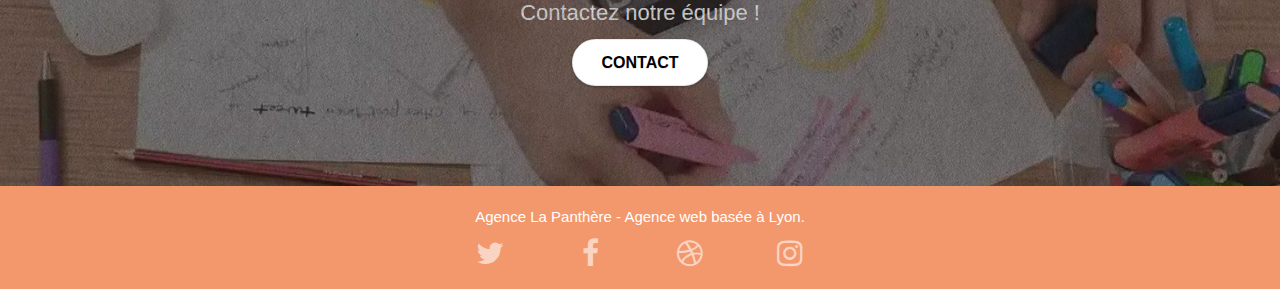
==== commit dc2ad51b: "Add files via upload" ====
--- a/index.html
+++ b/index.html
@@ -2,29 +2,42 @@
 <html lang="fr">
 <head>
     <meta charset="utf-8">
-    <meta name="description" content="L'agence La Panthère est une agence de web design situé à Lyon qui aide les entreprises à devenir attractives et visibles sur Internet en créant des sites web qui leurs correspondent.">
+    <meta name="description" content="L'agence La Panthère est une agence de web design situé à Lyon qui aide les entreprises à devenir attractives 
+	et visibles sur Internet en créant des sites web qui leurs correspondent.">
     <meta name="viewport" content="width=device-width, initial-scale=1.0, viewport-fit=cover">
 	<meta name="robots" content="index, follow">
-	<meta name="theme-color" content="#317EFB"/>
+	<meta name="theme-color" content="#317EFB">
 
 
     <link rel="shortcut icon" type="image/png" href="favicon.jpg">
     
-	<link rel="stylesheet" type="text/css" href="./css/bootstrap.css">
-	<link rel="stylesheet" type="text/css" href="./css/style.css">
-	<link rel="stylesheet" type="text/css" href="./css/font-awesome.css">
-	<link rel="stylesheet" type="text/css" href="./css/et-line.css">
-	
-	
-    
+	<link rel="stylesheet" type="text/css" href="./css/bootstrap.min.css">
+	<link rel="stylesheet" type="text/css" href="./css/font-awesome.min.css">
+	<link rel="stylesheet" type="text/css" href="./css/et-line.min.css">
+	<link rel="stylesheet" type="text/css" href="./css/style.min.css">
+	   
 	
 	<title>La Panthère</title>
 
     
-<!-- Analytics -->
-<!-- Google tag (gtag.js) -->
-
-
+	<!-- Analytics -->
+	<!-- Google tag (gtag.js) -->
+
+	<script src="./js/jquery-2.1.0.js" defer></script>
+	<script src="./js/bootstrap.js" defer></script>
+	<script src="./js/blocs.js" defer></script>
+	<script src="./js/jquery.touchSwipe.js" defer></script>
+
+	<script  async src="https://www.googletagmanager.com/gtag/js?id=G-2GWKGF36MF" ></script>
+		<script>
+		window.dataLayer = window.dataLayer || [];
+		function gtag(){dataLayer.push(arguments);}
+		gtag('js', new Date());
+
+		gtag('config', 'G-2GWKGF36MF');
+		</script>
+
+			
 </head>
 
 <body>
@@ -36,9 +49,9 @@
 
 				<nav class="navbar row">
 					<div class="navbar-header">
-						<span class="navbar-brand" href="index.html">
-							<img src="img/agence-la-panthere-monochrome.svg" alt="logo de la marque représentant une panthère" height="40" width="220"/>
-						</span>
+						<a class="navbar-brand" href="index.html">
+							<img src="img/agence-la-panthere-monochrome.svg" alt="logo de la marque représentant une panthère" height="40" width="220">
+						</a>
 						<button id="nav-toggle" type="button" class="ui-navbar-toggle navbar-toggle" data-toggle="collapse" data-target=".navbar-1">
 							<span class="sr-only">Toggle navigation</span><span class="icon-bar"></span><span class="icon-bar"></span><span class="icon-bar"></span>
 						</button>
@@ -46,7 +59,10 @@
 					<div class="collapse navbar-collapse navbar-1 special-dropdown-nav">
 						<ul class="site-navigation nav navbar-nav">
 							<li>
-								<a href="page2.html" aria-label="Redirection vers une page de formulaire pour nous">Contact</a>
+								<a href="index.html" aria-label="Redirection vers une page de formulaire pour nous">Accueil</a>
+							</li>
+							<li>
+								<a href="contact.html" aria-label="Redirection vers une page de formulaire pour nous">Contact</a>
 							</li>
 						</ul>
 					</div>
@@ -54,169 +70,175 @@
 			</div>
 		</header>
 
-		<!-- bloc-1-presentation -->
-		<section class="bloc bgc-dark-slate-blue bg-banniere d-bloc bg-t-edge bloc-bg-texture texture-paper b-parallax" id="bloc-1-hero">
-			<div class="container bloc-lg">
-				<div class="row tight-width-whitespace">
-					<div class="col-sm-12">
-						<img src="img/logo.webp" class="center-block image-resize-mode" width="100" height="100" alt="logo de la marque représentant une panthère" />
-						<h1 class="text-center hero-bloc-text tc-black ">
-							Agence La Panthère
-						</h1>
-						<div class="text-center">
-							<a href="page2.html" aria-label="Redirection vers une page de formulaire pour nous" class="btn btn-lg btn-clean btn-rd cta-hero btn-white" id="cta-hero">Contact</a>
+		<main>
+				<!-- bloc-1-presentation -->
+			<section class="bloc bgc-dark-slate-blue bg-banniere d-bloc bg-t-edge bloc-bg-texture texture-paper b-parallax" id="bloc-1-hero">
+				<div class="container bloc-lg">
+					<div class="row tight-width-whitespace">
+						<div class="col-sm-12">
+							<img src="img/logo.webp" class="center-block image-resize-mode" width="100" height="100" alt="logo de la marque représentant une panthère" >
+							<h1 class="text-center hero-bloc-text tc-black ">
+								Agence La Panthère
+							</h1>
+							<div class="text-center">
+								<a href="contact.html" aria-label="Redirection vers une page de formulaire pour nous" class="btn btn-lg btn-clean btn-rd cta-hero btn-white" id="cta-hero">Contact</a>
+							</div>
+						</div>
+					</div>
+				</div>
+			</section>
+
+			<!-- bloc-2-services -->
+			<section class="bloc bgc-white l-bloc" id="bloc-2-services">
+				<div class="container bloc-md">
+					<div class="row">
+						<div  class="d-flex justify-content-center col-sm-12 text-center" >
+							<h2 class="text-center">L'agence La Panthère est une agence de web design qui aide les entreprises à devenir attractives et visibles sur Internet.</h2>
+						</div>
+					</div>
+					<div class="row voffset-lg med-width-whitespace">
+						<div class="col-sm-4">
+							<div class="text-center">
+								<span class="et-icon-browser sm-shadow icon-dark-slate-blue icons icon-lg"></span>
+							</div>
+							<h3 class="mg-md text-center">
+								Web design
+							</h3>
+							<p class="text-center ">
+								Que vous ayez un site web qui a besoin d'un rafraîchissement ou que vous partiez de zéro, laissez-nous vous réaliser un design dont vous serez fier.
+							</p>
+						</div>
+						<div class="col-sm-4">
+							<div class="text-center">
+								<span class="et-icon-presentation sm-shadow icon-dark-slate-blue icons icon-lg"></span>
+							</div>
+							<h3 class="mg-md text-center">
+								Stratégie
+							</h3>
+							<p class="text-center ">
+								Plutôt que de suggérer des designs à la mode, nous travaillerons avec vous pour comprendre vos objectifs commerciaux afin de vous proposer le meilleur design possible.<br>
+							</p>
+						</div>
+						<div class="col-sm-4">
+							<div class="text-center">
+								<span class="et-icon-edit sm-shadow icon-dark-slate-blue icons icon-lg"></span>
+							</div>
+							<h3 class="mg-md text-center">
+								Illustrations
+							</h3>
+							<p class="text-center ">
+								Un bon design n'est rien sans de bonnes illustrations. Laissez faire notre équipe de graphistes talentueux pour donner à vos pages une touche finale d'élégance.
+							</p>
+						</div>
+					</div>
+					<div class=" voffset-lg voffset">
+						<div class="d-flex justify-content-center col-sm-12" >
+							<h2 class="text-center">"L'agence La Panthère est une excellente agence web ! Les web 
+								designers ont réussi à capturer l'essence de notre 
+								entreprise et à l'intégrer à notre site. Cela nous a aidé à
+								doubler nos ventes en ligne à Lyon."</h2>
+							<h3 class="text-center ">Maxime Guibard, PDG de À vos fourchettes</h3>
+
+						</div>
+					</div>
+				</div>
+			</section>
+
+			<!-- bloc-3-what-i-do -->
+			<section class="bloc tc-white bg-dark bg-presentation d-bloc bloc-bg-texture texture-paper b-parallax" id="bloc-3-what-i-do">
+				<div class="container bloc-lg">
+					<div class="row tight-width-whitespace black-background">
+						<div class="col-sm-12">
+							<h2 class="mg-md text-center tc-atomic-tangerine">
+								Nous souhaitons aider les entreprises de la région Lyonnaise à se développer et à connaître le succès. Nous travaillons pour aider les entreprises locales à attirer de nouveaux clients .<br>
+							</h2>
+							<p class="text-center white ">
+								Nous aimons collaborer avec des entrepreneurs créatifs et des entreprises locale, qu’elles aient besoin de créer un site de A à Z ou de donner un coup de jeune à leur site. Que vous ayez besoin d’une identité visuelle complète ou d’une refonte de votre site, n’hésitez pas à nous contacter. Nous travaillerons ensemble pour créer des sites beau et bien structurés, qui seront facilement trouvable sur les moteurs de recherche. <br><br>
+							</p>
+						</div>
+					</div>
+				</div>
+			</section>
+
+			<!-- bloc-4-portfolio -->
+			<section class="bloc bgc-white bg-lines-h2-bg bg-repeat l-bloc" id="bloc-4-portfolio">
+				<div class="container bloc-lg">
+					<div class="row">
+						<div class="col-sm-12 text-center">
+							<h2 class="text-center h2Portfolio">Nous travaillons avec beaucoup de clients, 
+								voici nos réalisations.</h2>
+						</div>
+					</div>
+					
+					<div class="row tight-width-whitespace portfolio-row">
+						<div class="col-sm-6 flexmobilecarte ">
+							<a href="#"  data-lightbox="img/1.webp" data-gallery-id="gallery-1" data-caption="Création d'un site web pour photographes" data-frame="snapshot-lb" aria-label="Carrousel image" >
+								<img src="img/1.webp" class="img-responsive " alt="magazines de différentes couleurs empilés" width="320" height="320" loading="lazy">
+							</a>
+							<h3 class="mg-md text-center h3Portfolio">
+								Refonte d'un site web pour un journal local
+							</h3>
+							<p class="text-center">
+								Nous avons créé une nouvelle identité visuelle pour un journal lyonnais.
+							</p>
+						</div>
+						<div class="col-sm-6 flexmobilecarte">
+							<a href="#"  data-lightbox="img/2.webp" data-gallery-id="gallery-1" data-caption="Création d'un site web pour photographes" data-frame="snapshot-lb" aria-label="Carrousel image"> 
+								<img src="img/2.webp" class="img-responsive " alt="une jeune femme prend une photo de nuit dans une ville" width="320" height="320" loading="lazy">
+							</a>
+							<h3 class="mg-md text-center h3Portfolio">
+								Création d'un site web pour photographes
+							</h3>
+							<p class="text-center">
+								Nous avons conçu la plateforme idéale pour laisser place aux clichés des photographes.
+							</p>
+						</div>
+					</div>
+
+					<div class="row tight-width-whitespace portfolio-row">
+						<div class="col-sm-6 flexmobilecarte">
+							<a href="#" data-lightbox="img/3.webp" data-gallery-id="gallery-1" data-caption="Création d'un site internet pour un voyageur" data-frame="snapshot-lb" aria-label="Carrousel image">
+								<img src="img/3.webp" class="img-responsive " alt="Du matériels photographiques dispoés sur une table en grille" width="320" height="320" loading="lazy"></a>
+							<h3 class="mg-md text-center h3Portfolio">
+								Création d'un site internet pour un voyageur
+							</h3>
+							<p class="text-center">
+								Nous avons élaboré un site internet et des illustrations pour sublimer les vidéos et les articles de ce voyageur.
+							</p>
+						</div>
+						<div class="col-sm-6 flexmobilecarte">
+							<a href="#" data-lightbox="img/4.webp" data-gallery-id="gallery-1" data-caption="Conception d'un site pour une agence de mariage" data-frame="snapshot-lb" aria-label="Carrousel image">
+								<img src="img/4.webp" class="img-responsive " alt="bureau désorganisé avec des documents et un ordinateur portable on ne voit de la personne qe ses mains tapant sur le clavier" width="320" height="320" loading="lazy">
+							</a>
+							<h3 class="mg-md text-center h3Portfolio">
+								Conception d'un site pour une agence de mariage
+							</h3>
+							<p class="text-center">
+								Nous avons travaillé avec cette agence pour créer un site internet permettant la présentation détaillée de leurs prestations.
+							</p>
+						</div>
+					</div>
+				</div>
+			</section>
+
+			<!-- bloc-5-cta -->
+			<div class="bloc bgc-dark-slate-blue bg-banniere d-bloc bloc-bg-texture texture-paper" id="bloc-5-cta">
+				<div class="container bloc-lg">
+					<div class="row">
+						<h2 class="mg-md text-center tc-white">
+							Prêt pour redonner vie à votre projet ?<br>Contactez notre équipe !
+						</h2>
+						<div class="col-sm-12 text-center">
+							<a href="contact.html" class="btn btn-white btn-clean btn-rd btn-lg cta-hero" aria-label="Redirection vers une page de formulaire pour nous" >Contact</a>
 						</div>
 					</div>
 				</div>
 			</div>
-		</section>
-
-		<!-- bloc-2-services -->
-		<section class="bloc bgc-white l-bloc" id="bloc-2-services">
-			<div class="container bloc-md">
-				<div class="row">
-					<div  class="d-flex justify-content-center col-sm-12 text-center" >
-						<h2 class="text-center">L'agence La Panthère est une agence de web design qui aide les entreprises à devenir attractives et visibles sur Internet.</h2>
-					</div>
-				</div>
-				<div class="row voffset-lg med-width-whitespace">
-					<div class="col-sm-4">
-						<div class="text-center">
-							<span class="et-icon-browser sm-shadow icon-dark-slate-blue icons icon-lg"></span>
-						</div>
-						<h3 class="mg-md text-center">
-							Web design
-						</h3>
-						<p class="text-center ">
-							Que vous ayez un site web qui a besoin d'un rafraîchissement ou que vous partiez de zéro, laissez-nous vous réaliser un design dont vous serez fier.
-						</p>
-					</div>
-					<div class="col-sm-4">
-						<div class="text-center">
-							<span class="et-icon-presentation sm-shadow icon-dark-slate-blue icons icon-lg"></span>
-						</div>
-						<h3 class="mg-md text-center">
-							Stratégie
-						</h3>
-						<p class="text-center ">
-							Plutôt que de suggérer des designs à la mode, nous travaillerons avec vous pour comprendre vos objectifs commerciaux afin de vous proposer le meilleur design possible.<br>
-						</p>
-					</div>
-					<div class="col-sm-4">
-						<div class="text-center">
-							<span class="et-icon-edit sm-shadow icon-dark-slate-blue icons icon-lg"></span>
-						</div>
-						<h3 class="mg-md text-center">
-							Illustrations
-						</h3>
-						<p class="text-center ">
-							Un bon design n'est rien sans de bonnes illustrations. Laissez faire notre équipe de graphistes talentueux pour donner à vos pages une touche finale d'élégance.
-						</p>
-					</div>
-				</div>
-				<div class=" voffset-lg voffset">
-					<div class="d-flex justify-content-center col-sm-12" >
-						<h2 class="text-center">"L'agence La Panthère est une excellente agence web ! Les web 
-							designers ont réussi à capturer l'essence de notre 
-							entreprise et à l'intégrer à notre site. Cela nous a aidé à
-							doubler nos ventes en ligne à Lyon."</h2>
-						<h3 class="text-center ">Maxime Guibard, PDG de À vos fourchettes</h3>
-
-					</div>
-				</div>
-			</div>
-		</section>
-
-		<!-- bloc-3-what-i-do -->
-		<section class="bloc tc-white bg-dark bg-presentation d-bloc bloc-bg-texture texture-paper b-parallax" id="bloc-3-what-i-do">
-			<div class="container bloc-lg">
-				<div class="row tight-width-whitespace black-background">
-					<div class="col-sm-12">
-						<h2 class="mg-md text-center tc-atomic-tangerine">
-							Nous souhaitons aider les entreprises de la région Lyonnaise à se développer et à connaître le succès. Nous travaillons pour aider les entreprises locales à attirer de nouveaux clients .<br>
-						</h2>
-						<p class="text-center white ">
-							Nous aimons collaborer avec des entrepreneurs créatifs et des entreprises locale, qu’elles aient besoin de créer un site de A à Z ou de donner un coup de jeune à leur site. Que vous ayez besoin d’une identité visuelle complète ou d’une refonte de votre site, n’hésitez pas à nous contacter. Nous travaillerons ensemble pour créer des sites beau et bien structurés, qui seront facilement trouvable sur les moteurs de recherche. <br><br>
-						</p>
-					</div>
-				</div>
-			</div>
-		</section>
-
-		<!-- bloc-4-portfolio -->
-		<section class="bloc bgc-white bg-lines-h2-bg bg-repeat l-bloc" id="bloc-4-portfolio">
-			<div class="container bloc-lg">
-				<div class="row">
-					<div class="col-sm-12 text-center">
-						<h2 class="text-center h2Portfolio">Nous travaillons avec beaucoup de clients, 
-							voici nos réalisations.</h2>
-					</div>
-				</div>
-				
-				<div class="row tight-width-whitespace portfolio-row">
-					<div class="col-sm-6 flexmobilecarte ">
-						<a href="#"  data-lightbox="img/1.webp" data-gallery-id="gallery-1" data-caption="Création d'un site web pour photographes" data-frame="snapshot-lb" aria-label="Carrousel image" >
-							<img src="img/1.webp" class="img-responsive " alt="magazines de différentes couleurs empilés" width="320" height="320" loading="lazy"/>
-						</a>
-						<h3 class="mg-md text-center h3Portfolio">
-							Refonte d'un site web pour un journal local
-						</h3>
-						<p class="text-center">
-							Nous avons créé une nouvelle identité visuelle pour un journal lyonnais.
-						</p>
-					</div>
-					<div class="col-sm-6 flexmobilecarte">
-						<a href="#"  data-lightbox="img/2.webp" data-gallery-id="gallery-1" data-caption="Création d'un site web pour photographes" data-frame="snapshot-lb" aria-label="Carrousel image"> 
-							<img src="img/2.webp" class="img-responsive " alt="une jeune femme prend une photo de nuit dans une ville" width="320" height="320" loading="lazy"/>
-						</a>
-						<h3 class="mg-md text-center h3Portfolio">
-							Création d'un site web pour photographes
-						</h3>
-						<p class="text-center">
-							Nous avons conçu la plateforme idéale pour laisser place aux clichés des photographes.
-						</p>
-					</div>
-				</div>
-
-				<div class="row tight-width-whitespace portfolio-row">
-					<div class="col-sm-6 flexmobilecarte">
-						<a href="#" data-lightbox="img/3.webp" data-gallery-id="gallery-1" data-caption="Création d'un site internet pour un voyageur" data-frame="snapshot-lb" aria-label="Carrousel image">
-							<img src="img/3.webp" class="img-responsive " alt="Du matériels photographiques dispoés sur une table en grille" width="320" height="320" loading="lazy"/></a>
-						<h3 class="mg-md text-center h3Portfolio">
-							Création d'un site internet pour un voyageur
-						</h3>
-						<p class="text-center">
-							Nous avons élaboré un site internet et des illustrations pour sublimer les vidéos et les articles de ce voyageur.
-						</p>
-					</div>
-					<div class="col-sm-6 flexmobilecarte">
-						<a href="#" data-lightbox="img/4.webp" data-gallery-id="gallery-1" data-caption="Conception d'un site pour une agence de mariage" data-frame="snapshot-lb" aria-label="Carrousel image">
-							<img src="img/4.webp" class="img-responsive " alt="bureau désorganisé avec des documents et un ordinateur portable on ne voit de la personne qe ses mains tapant sur le clavier" width="320" height="320" loading="lazy"/>
-						</a>
-						<h3 class="mg-md text-center h3Portfolio">
-							Conception d'un site pour une agence de mariage
-						</h3>
-						<p class="text-center">
-							Nous avons travaillé avec cette agence pour créer un site internet permettant la présentation détaillée de leurs prestations.
-						</p>
-					</div>
-				</div>
-			</div>
-		</section>
-
-		<!-- bloc-5-cta -->
-		<div class="bloc bgc-dark-slate-blue bg-banniere d-bloc bloc-bg-texture texture-paper" id="bloc-5-cta">
-			<div class="container bloc-lg">
-				<div class="row">
-					<h2 class="mg-md text-center tc-white">
-						Prêt pour redonner vie à votre projet ?<br>Contactez notre équipe !
-					</h2>
-					<div class="col-sm-12 text-center">
-						<a href="page2.html" class="btn btn-white btn-clean btn-rd btn-lg cta-hero" aria-label="Redirection vers une page de formulaire pour nous" >Contact</a>
-					</div>
-				</div>
-			</div>
-		</div>
+
+		</main>
+		
+
+		
 
 		<!-- Footer - bloc-8 -->
 		<footer class="bloc bgc-atomic-tangerine d-bloc" id="bloc-8">
@@ -255,7 +277,9 @@
 									</a>
 								</div>
 								<!-- ScrollToTop Button -->
-								<button aria-label="Haut de page" type="button" rel="nofollow" class="bloc-button btn btn-d scrollToTop" onclick="scrollToTarget('1')"><span class="fa fa-chevron-up"></span></button>
+								<button type="button" rel="nofollow" aria-label="redirection haut de la page" class="bloc-button btn btn-d scrollToTop" onclick="scrollToTarget('1')">
+									<span class="fa fa-chevron-up"></span>
+								</button>
 								<!-- ScrollToTop Button END-->
 							</div>
 						</div>
@@ -267,21 +291,7 @@
 	</div>
 
 
-	<script src="./js/jquery-2.1.0.js" defer></script>
-	<script src="./js/bootstrap.js" defer></script>
-	<script src="./js/blocs.js" defer></script>
-	<script src="./js/jquery.touchSwipe.js" defer></script>
-
-	<script  defer src="https://www.googletagmanager.com/gtag/js?id=G-2GWKGF36MF" ></script>
-	<script defer>
-	window.dataLayer = window.dataLayer || [];
-	function gtag(){dataLayer.push(arguments);}
-	gtag('js', new Date());
-
-	gtag('config', 'G-2GWKGF36MF');
-	</script>
-	
-			
+
 
 </body>
 </html>
--- a/css/style.min.css
+++ b/css/style.min.css
@@ -0,0 +1,192 @@
+.d-bloc .navbar-toggle .icon-bar,body{background:#fff}
+.bloc .container,.row.row-no-gutters>[class*=" col-"],.row.row-no-gutters>[class^=col-]{padding-right:0;padding-left:0}
+.nav-center .navbar-brand img,body{margin:0}
+.nav-invert .navbar .nav,.nav>li{float:left}
+a,button{outline:0!important}
+.scrollToTop,a,button{transition:.3s ease-in-out}
+body{padding:0;overflow-x:hidden}
+a:hover{text-decoration:none;cursor:pointer}
+#page-loading-blocs-notifaction{position:fixed;top:0;bottom:0;width:100%;z-index:100000;background:url(img/pageload-spinner.gif) center center no-repeat #fff}
+.bloc{width:100%;clear:both;background:50% 50%/cover no-repeat;padding:0 50px;position:relative}
+.bloc-lg{padding:100px 50px}
+.bloc-md{padding:50px}
+.bloc-sm{padding:20px 50px}
+.bg-b-edge,.bg-bl-edge,.bg-br-edge,.bg-center,.bg-l-edge,.bg-r-edge,.bg-repeat,.bg-t-edge,.bg-tl-edge,.bg-tr-edge{background:50% 50%/cover no-repeat}
+.bg-repeat,.nav>li a:focus,.nav>li a:hover{background:0 0}
+.bloc-bg-texture::before{content:"";background-size:2px 2px;position:absolute;top:0;bottom:0;left:0;right:0}
+.texture-paper::before{background:url(../img/texture-paper.webp) 0 0/280px 280px}
+.nav>li>.dropdown a,.navbar-toggle:hover{background:0 0!important}
+.b-parallax{background-attachment:fixed}
+.d-bloc{color:rgba(255,255,255,.7)}
+.d-bloc button:hover{color:rgba(255,255,255,.9)}
+.d-bloc .icon-round,.d-bloc .icon-rounded,.d-bloc .icon-semi-rounded-a,.d-bloc .icon-semi-rounded-b,.d-bloc .icon-square{border-color:rgba(255,255,255,.9)}
+.d-bloc .divider-h span{border-color:rgba(255,255,255,.2)}
+.d-bloc .a-btn,.d-bloc .navbar a,.d-bloc .navbar-brand,.d-bloc a .icon-lg,.d-bloc a .icon-md,.d-bloc a .icon-sm,.d-bloc a .icon-xl,.d-bloc h1 a,.d-bloc h2 a,.d-bloc h3 a,.d-bloc h4 a,.d-bloc h5 a,.d-bloc h6 a,.d-bloc p a{color:rgba(255,255,255,.6)}
+.d-bloc .a-btn:hover,.d-bloc .navbar a:hover,.d-bloc .navbar-brand:hover,.d-bloc a:hover .icon-lg,.d-bloc a:hover .icon-md,.d-bloc a:hover .icon-sm,.d-bloc a:hover .icon-xl,.d-bloc h1 a:hover,.d-bloc h2 a:hover,.d-bloc h3 a:hover,.d-bloc h4 a:hover,.d-bloc h5 a:hover,.d-bloc h6 a:hover,.d-bloc p a:hover{color:#fff}
+.d-bloc .btn-wire,.d-bloc .btn-wire:hover{color:#fff;border-color:#fff}
+.d-bloc .panel icon,.l-bloc .icon-round,.l-bloc .icon-rounded,.l-bloc .icon-semi-rounded-a,.l-bloc .icon-semi-rounded-b,.l-bloc .icon-square{border-color:rgba(0,0,0,.7)}
+.d-bloc .panel,.l-bloc{color:rgba(0,0,0,.5)}
+.d-bloc .panel button:hover,.l-bloc button:hover{color:rgba(0,0,0,.7)}
+.d-bloc .panel .divider-h span,.l-bloc .divider-h span{border-color:rgba(0,0,0,.1)}
+.d-bloc .panel .a-btn,.l-bloc .a-btn,.l-bloc .navbar a,.l-bloc .navbar-brand,.l-bloc .navbar-toggle .icon-bar,.l-bloc a .icon-lg,.l-bloc a .icon-md,.l-bloc a .icon-sm,.l-bloc a .icon-xl,.l-bloc h1 a,.l-bloc h2 a,.l-bloc h3 a,.l-bloc h4 a,.l-bloc h5 a,.l-bloc h6 a,.l-bloc p a{color:rgba(0,0,0,.6)}
+.d-bloc .panel .a-btn:hover,.l-bloc .a-btn:hover,.l-bloc .navbar a:hover,.l-bloc .navbar-brand:hover,.l-bloc a:hover .icon-lg,.l-bloc a:hover .icon-md,.l-bloc a:hover .icon-sm,.l-bloc a:hover .icon-xl,.l-bloc h1 a:hover,.l-bloc h2 a:hover,.l-bloc h3 a:hover,.l-bloc h4 a:hover,.l-bloc h5 a:hover,.l-bloc h6 a:hover,.l-bloc p a:hover{color:#000}
+.d-bloc .panel .btn-wire,.d-bloc .panel .btn-wire:hover,.l-bloc .btn-wire,.l-bloc .btn-wire:hover{color:rgba(0,0,0,.7);border-color:rgba(0,0,0,.3)}
+.voffset{margin-top:30px}
+.voffset-lg{margin-top:80px}
+.row-no-gutters{margin-right:0;margin-left:0}
+#bloc-1-hero h1{font-size:32px}
+.navbar{margin-bottom:0;z-index:1}
+.navbar-brand{height:auto;padding:3px 15px;font-size:25px;font-weight:600;line-height:44px}
+.navbar-brand img{max-height:200px;margin:0 5px 0 0;display:inline}
+.navbar-brand img[src$=svg]{min-width:100px}
+.navbar .nav{padding-top:2px;margin-right:-16px;float:right;z-index:1}
+.nav>li{margin-top:4px;font-size:16px}
+.navbar-nav .open .dropdown-menu>li>a{text-align:inherit}
+.navbar-toggle{margin:10px 10px 0 0;border:0}
+.navbar-toggle .icon-bar{background-color:rgba(0,0,0,.5);width:26px}
+.nav-invert .navbar-brand,.nav-invert .navbar-header{float:right;position:relative;z-index:2}
+@media (min-width:768px){
+.site-navigation{position:absolute;top:50%;right:20px;transform:translate(0,-50%)}
+.nav>li .dropdown-menu a,.nav>li .dropdown-menu a:hover{color:#484848}
+.nav-invert .site-navigation{left:0;right:0}
+.nav-center{text-align:center}
+.nav-center .navbar-header{width:100%}
+.nav-center .nav>li,.nav-center .navbar-brand,.nav-center .navbar-header{float:none;display:inline-block}
+.nav-center .site-navigation{position:relative;width:100%;right:0;margin-right:0;margin-top:20px}
+.nav-center.mini-nav .navbar-toggle{float:none;margin:10px auto 0}
+}
+.nav>li>.dropdown a{display:block;padding:14px 15px}
+nav .caret{margin:0 5px}
+.dropdown-menu .dropdown-menu{top:-8px;left:100%}
+.dropdown-menu .dropmenu-flow-right{top:100%;left:0;margin-left:-1px;border-top-left-radius:0;border-top-right-radius:0}
+.dropdown-menu .dropdown span{border:4px solid #000;border-top-color:transparent;border-right-color:transparent;border-bottom-color:transparent;margin:6px -5px 0 0!important;float:right}
+.mg-md{margin-top:15px;margin-bottom:10px}
+.mg-lg{margin-top:10px;margin-bottom:40px}
+.btn{margin:0 5px 5px 0}
+.btn.pull-right{margin:0 0 5px 5px}
+.btn-d,.btn-d:focus,.btn-d:hover{color:#fff;background:rgba(0,0,0,.3)}
+.close-lightbox,.lightbox-caption,.next-lightbox,.prev-lightbox{background:rgba(0,0,0,.5);position:absolute}
+.btn-rd{border-radius:40px}
+.btn-clean{border:1px solid rgba(0,0,0,.08);border-bottom-color:rgba(0,0,0,.1);text-shadow:0 1px 0 rgba(0,0,1,.1);box-shadow:0 1px 3px rgba(0,0,1,.25),inset 0 1px 0 0 rgba(255,255,255,.15)}
+.icon-md{font-size:30px!important}
+.icon-lg{font-size:60px!important}
+.sm-shadow{text-shadow:0 1px 2px rgba(0,0,0,.3)}
+.panel-sq,.panel-sq .panel-footer,.panel-sq .panel-heading{border-radius:0}
+.panel-rd{border-radius:30px}
+.panel-rd .panel-heading{border-radius:29px 29px 0 0}
+.panel-rd .panel-footer{border-radius:0 0 29px 29px}
+.form-control{border-color:rgba(0,0,0,.1);box-shadow:none}
+.scrollToTop{width:40px;height:40px;position:fixed;bottom:20px;right:20px;opacity:1;z-index:500}
+.scrollToTop span{margin-top:6px}
+.showScrollTop{font-size:14px;opacity:1}
+a[data-lightbox]{position:relative;display:block;text-align:center}
+a[data-lightbox]:hover::before{content:"+";font-family:HelveticaNeue-Light,"Helvetica Neue Light","Helvetica Neue",Helvetica,Arial;font-size:32px;width:50px;height:50px;margin-left:-25px;border-radius:50%;background:rgba(0,0,0,.6);color:#fff;font-weight:100;z-index:1;position:absolute;top:50%;transform:translateY(-50%)}
+a[data-lightbox]:hover img{opacity:.6;animation-fill-mode:none}
+#lightbox-modal{display:flex;align-items:center}
+#lightbox-modal .modal-dialog{width:90%;max-width:900px;margin:0 auto}
+#lightbox-modal .modal-dialog img{max-height:90vh;margin:0 auto}
+.lightbox-caption{padding:20px;color:#fff;left:15px;right:15px;bottom:5px}
+.close-lightbox{color:#fff;font-size:30px;top:20px;right:20px;z-index:20;border:none;line-height:30px;padding:0 9px 5px;opacity:.3}
+.close-lightbox:hover,.next-lightbox:hover,.prev-lightbox:hover{opacity:1;color:#fff}
+.next-lightbox,.prev-lightbox{font-size:20px;color:rgba(255,255,255,.9);transition:.2s ease-in-out;top:45%;z-index:1;opacity:.4}
+.next-lightbox{padding:6px 8px 1px 13px;right:25px}
+.prev-lightbox{padding:6px 13px 1px 10px;left:25px}
+.snapshot-lb .modal-body{padding-bottom:45px}
+.snapshot-lb .lightbox-caption{padding:0;color:rgba(0,0,0,.5);background:0 0}
+.btn,a,h1,h2,h3,h4,h5,h6,label,p{font-family:helvetica;font-weight:400;color:#000!important}
+.container{max-width:1000px}
+.hero-bloc-text{font-size:38px}
+.hero-bloc-text-sub{font-size:36px}
+.statement-bloc-text{line-height:26px;font-style:italic;font-size:20px;text-align:center;font-weight:lighter;max-width:520px;margin:auto}
+.cta-hero,h3{text-transform:uppercase;font-weight:700}
+.tight-width-whitespace{max-width:600px;margin:auto}
+.h1{font-size:20px;font-family:"Open Sans"}
+.cta-hero{color:#fff!important;padding:12px 28px;font-size:16px;margin:auto}
+.social{max-width:400px;margin:auto}
+h2{font-size:22px;line-height:1.4em}
+h3,p{font-size:15px}
+h3{color:#6e6e6e!important}
+.med-width-whitespace{max-width:800px;margin:auto;box-shadow:0 0 0 #000}
+.ltc-white,.tc-white,.white,h1{color:#fff!important}
+.h1Noir,.h3Portfolio,h4{color:#000!important}
+.icons{margin-bottom:14px;margin-top:24px}
+.portfolio-thumb{margin-bottom:24px}
+.portfolio-row{margin-bottom:44px;margin-top:50px}
+.avatar{box-shadow:0 4px 9px rgba(0,0,0,.3)}
+.black-background{background-color:rgba(0,0,0,.7);padding:40px}
+.bold-link{font-weight:900;text-decoration:underline!important}
+.bgc-white{background-color:#fff}
+.bgc-dark-slate-blue{background-color:#364577}
+.bgc-atomic-tangerine{background-color:#f3976c}
+.ltc-atomic-tangerine,.tc-atomic-tangerine{color:#f3976c!important}
+.btn-white,.btn-white-border{background:#fff;color:#000!important}
+.btn-white-border{border:2px solid #000}
+.btn-black{background:#000;color:#fff!important}
+.ltc-white:hover{color:#ccc!important}
+.ltc-atomic-tangerine:hover{color:#c27956!important}
+.icon-dark-slate-blue{color:#364577!important;border-color:#364577!important}
+.bg-dots-bg{background-image:url(../img/dots-bg.png)}
+.bg-lines-h2-bg{background-image:url(../img/lines-h2-bg.png)}
+.bg-banniere{background-image:url(../img/agence-la-panthere.webp)}
+.bg-presentation{background-image:url(../img/image-de-presentation.webp)}
+@media (max-width:1024px){
+.bloc{padding-left:20px;padding-right:20px}
+.bloc-tile-2.full-width-bloc .container,.bloc-tile-3.full-width-bloc .container,.bloc-tile-4.full-width-bloc .container,.bloc.full-width-bloc{padding-left:0;padding-right:0}
+}
+@media (max-width:992px) and (min-width:768px){
+.navbar .nav{max-width:80%}
+.nav-center.navbar .nav{max-width:100%}
+}
+@media only screen and (min-width:768px) and (max-width:1024px) and (orientation:landscape){
+.b-parallax{background-attachment:scroll}
+}
+@media (max-width:991px){
+.container{width:100%}
+.b-parallax{background-attachment:scroll}
+#hero-bloc,.page-container{overflow-x:hidden;position:relative}
+.bloc-group,.bloc-group .bloc{display:block;width:100%}
+.bloc-fill-screen .fill-bloc-bottom-edge,.bloc-fill-screen .fill-bloc-top-edge{padding:0 20px}
+}
+@media (max-width:400px){
+.bloc{padding-left:0;padding-right:0}
+}
+@media (max-width:767px){
+.page-container{overflow-x:hidden;position:relative}
+#disqus_thread,h1,h2,h3,h4,h5,h6,p{padding-left:10px!important;padding-right:10px!important}
+.b-parallax{background-attachment:scroll}
+.navbar .nav{padding-top:0;border-top:1px solid rgba(0,0,0,.2);float:none!important}
+.navbar.row{margin-left:0;margin-right:0}
+.site-navigation{position:inherit;transform:none}
+.nav>li{margin-top:0;border-bottom:1px solid rgba(0,0,0,.1);background:rgba(0,0,0,.05);text-align:left;padding-left:15px;width:100%}
+.nav>li:hover{background:rgba(0,0,0,.08)}
+.dropdown .dropdown a .caret{float:none;margin:5px 0 0 10px!important;border:4px solid #000;border-bottom-color:transparent;border-right-color:transparent;border-left-color:transparent}
+#hero-bloc .navbar .nav{background:rgba(0,0,0,.8)}
+#hero-bloc .navbar .nav a{color:rgba(255,255,255,.6)}
+.hero{padding:50px 0}
+.hero-nav{left:-1px;right:-1px}
+.navbar-collapse{padding:0;overflow-x:hidden;box-shadow:none}
+.navbar-brand img{max-height:40px;width:auto}
+.nav-invert .navbar-header{float:none;width:100%}
+.nav-invert .navbar-toggle{float:left;margin-left:10px}
+.bloc,.bloc-fill-screen .fill-bloc-bottom-edge,.bloc-fill-screen .fill-bloc-top-edge,.bloc-md,.bloc-sm,.bloc-tile-2 .container,.bloc-tile-3 .container,.bloc-tile-4 .container{padding-left:0;padding-right:0}
+.bloc-lg,.bloc-xl,.bloc-xxl{padding:40px 0}
+.a-block{padding:0 10px}
+.btn-dwn{display:none}
+.voffset{margin-top:5px}
+.voffset-md{margin-top:20px}
+.voffset-lg{margin-top:30px}
+form{padding:5px}
+.close-lightbox{display:inline-block}
+.blocsapp-device-iphone5{background-size:216px 425px;padding-top:60px;width:216px;height:425px}
+.blocsapp-device-iphone5 img{width:180px;height:320px}
+.bloc-mob-center-text{text-align:center}
+}
+@media screen and (min-width:768px){
+.displaycard{display:flex;justify-content:center;width:320px}
+}
+.flexmobilecarte{display:flex;flex-direction:column;align-items:center}
+@media screen and (max-width:768px){
+.flexmobilecarte{margin-bottom:40px}
+.portfolio-row{margin-bottom:0;margin-top:0}
+}
+.h2Portfolio{color:#000;margin-bottom:30px}